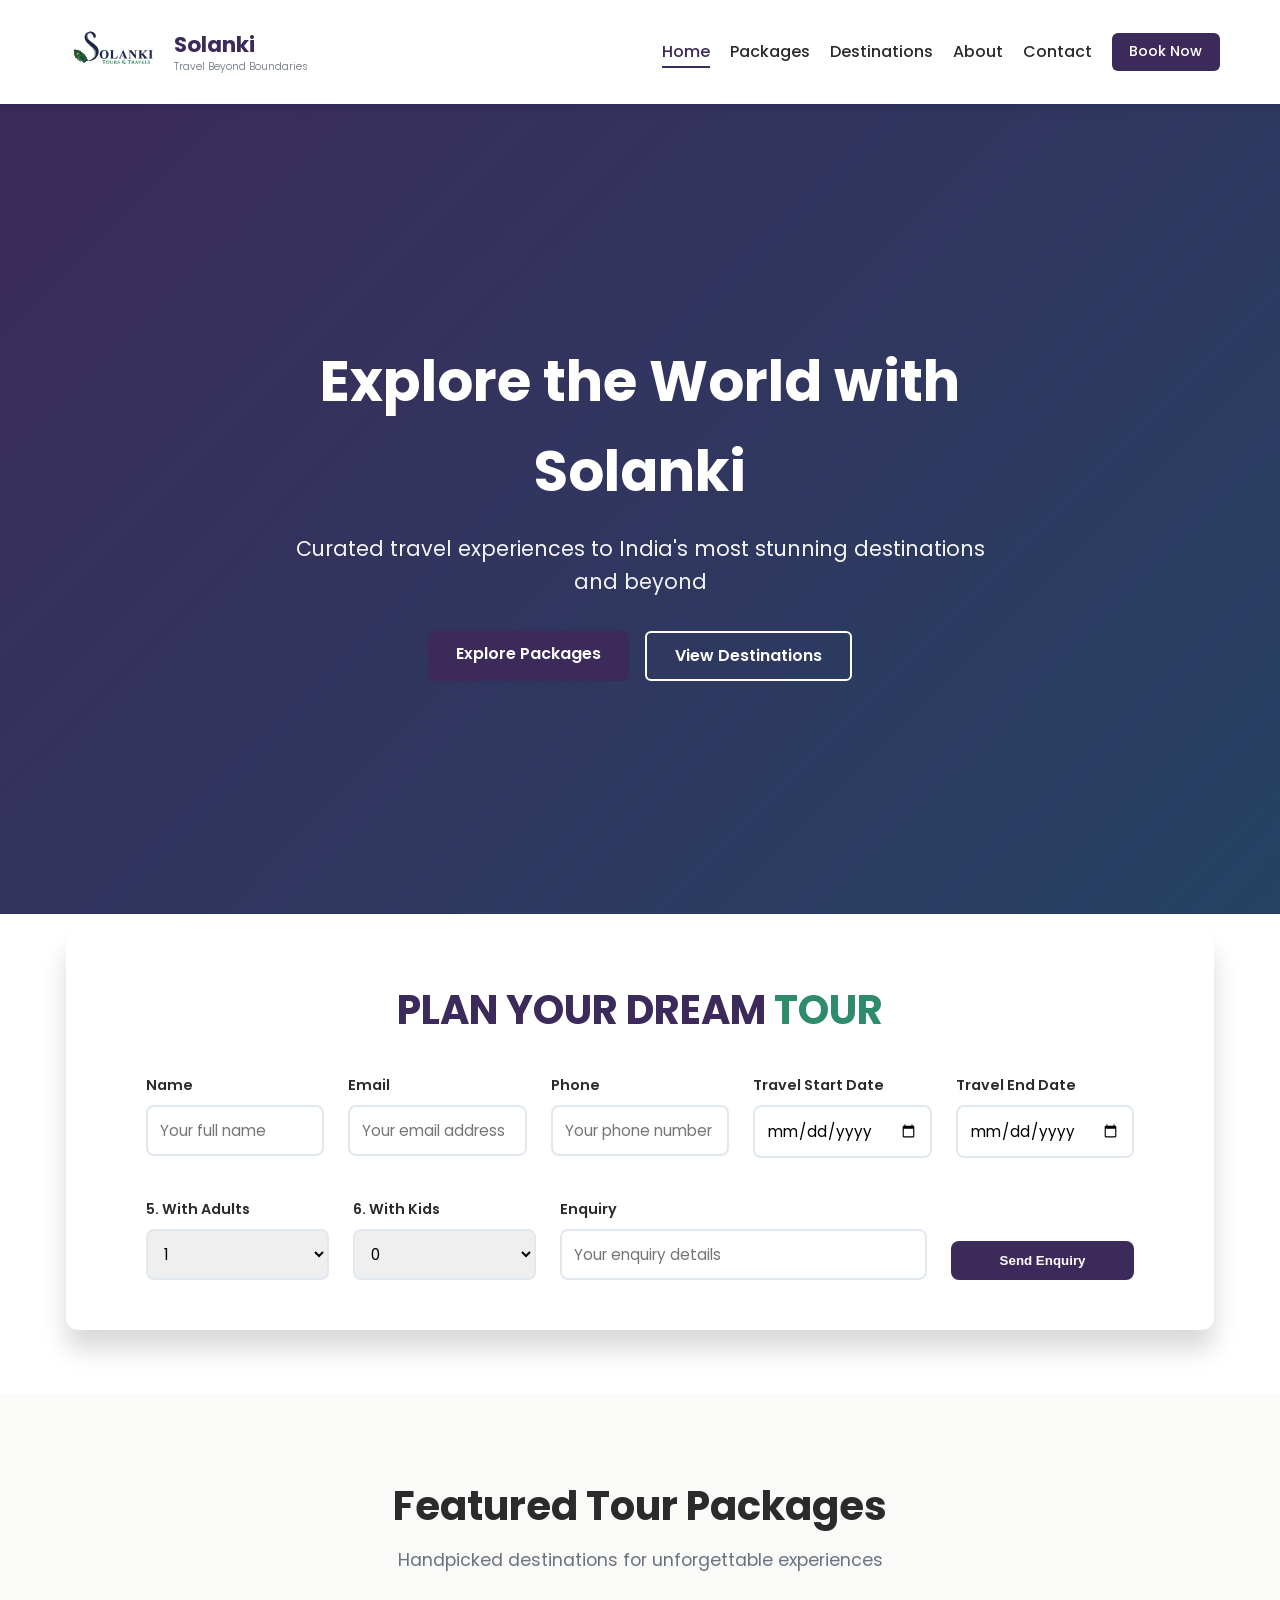
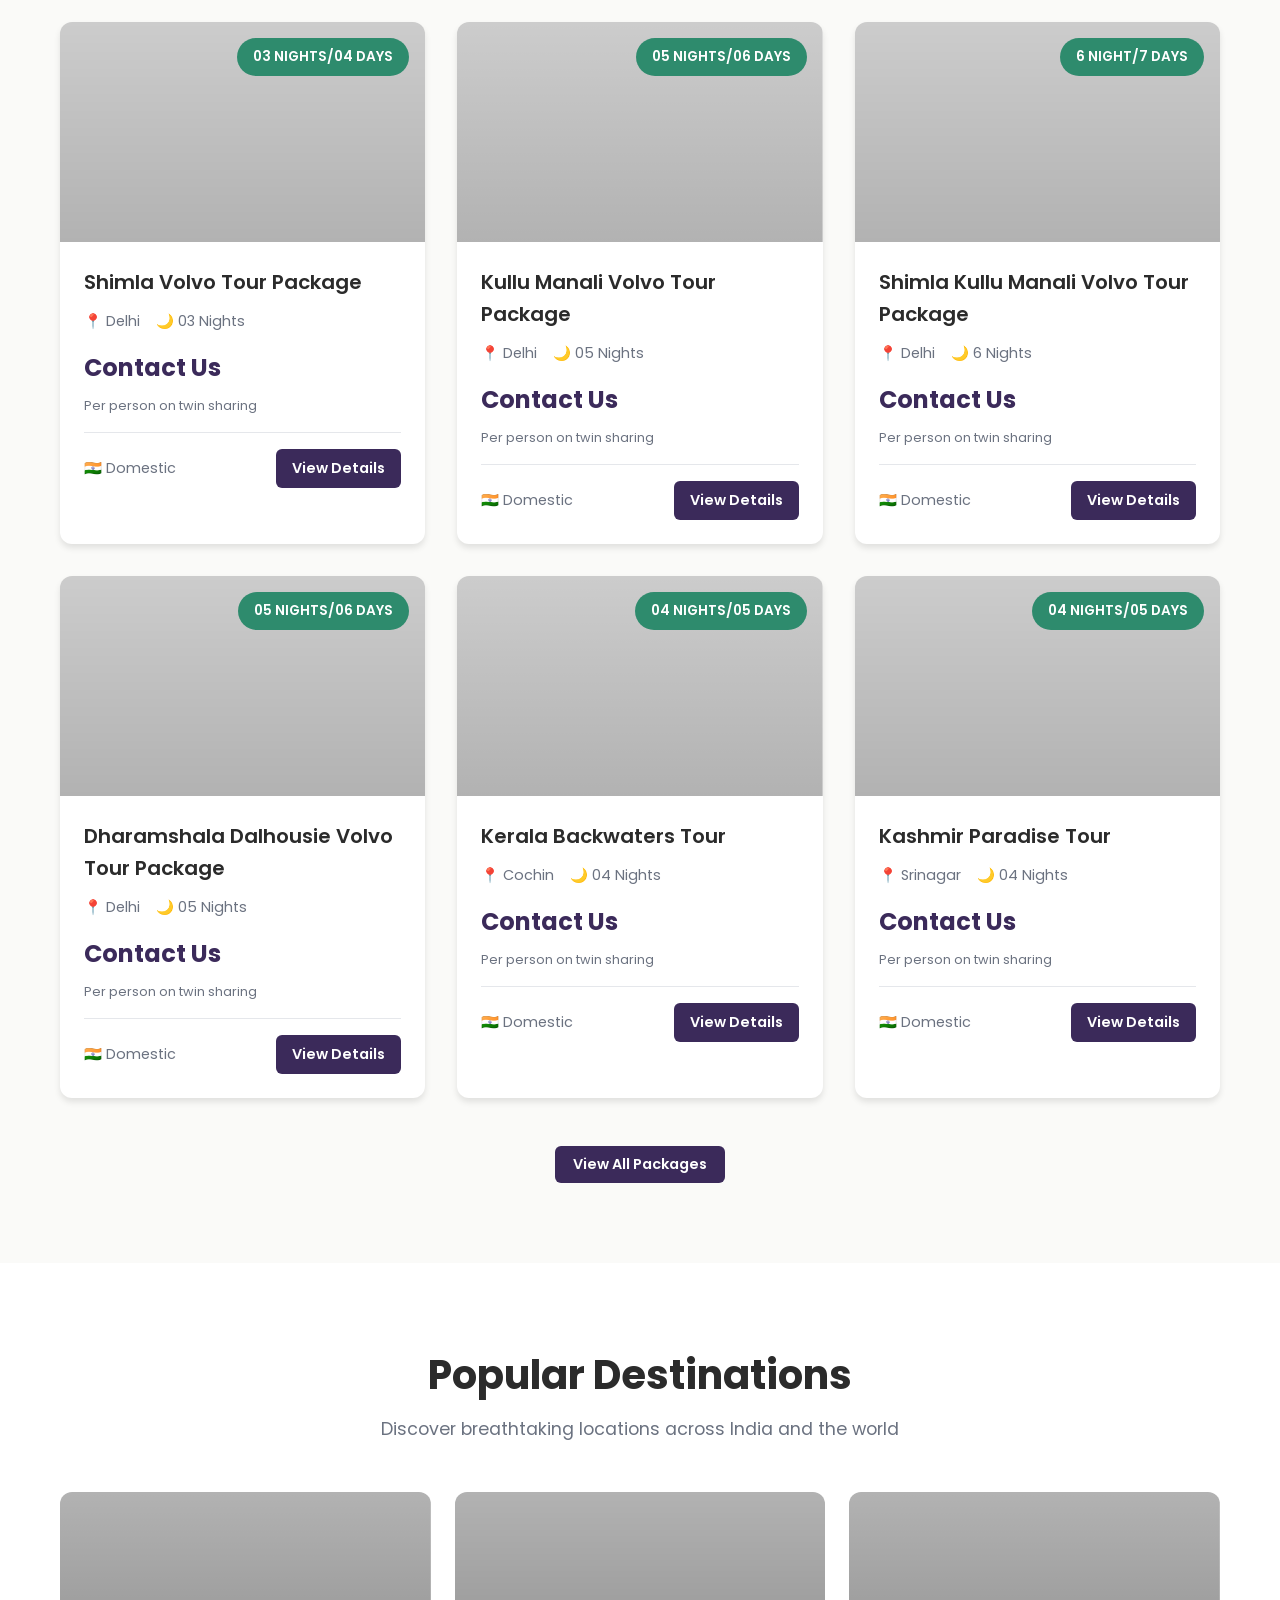
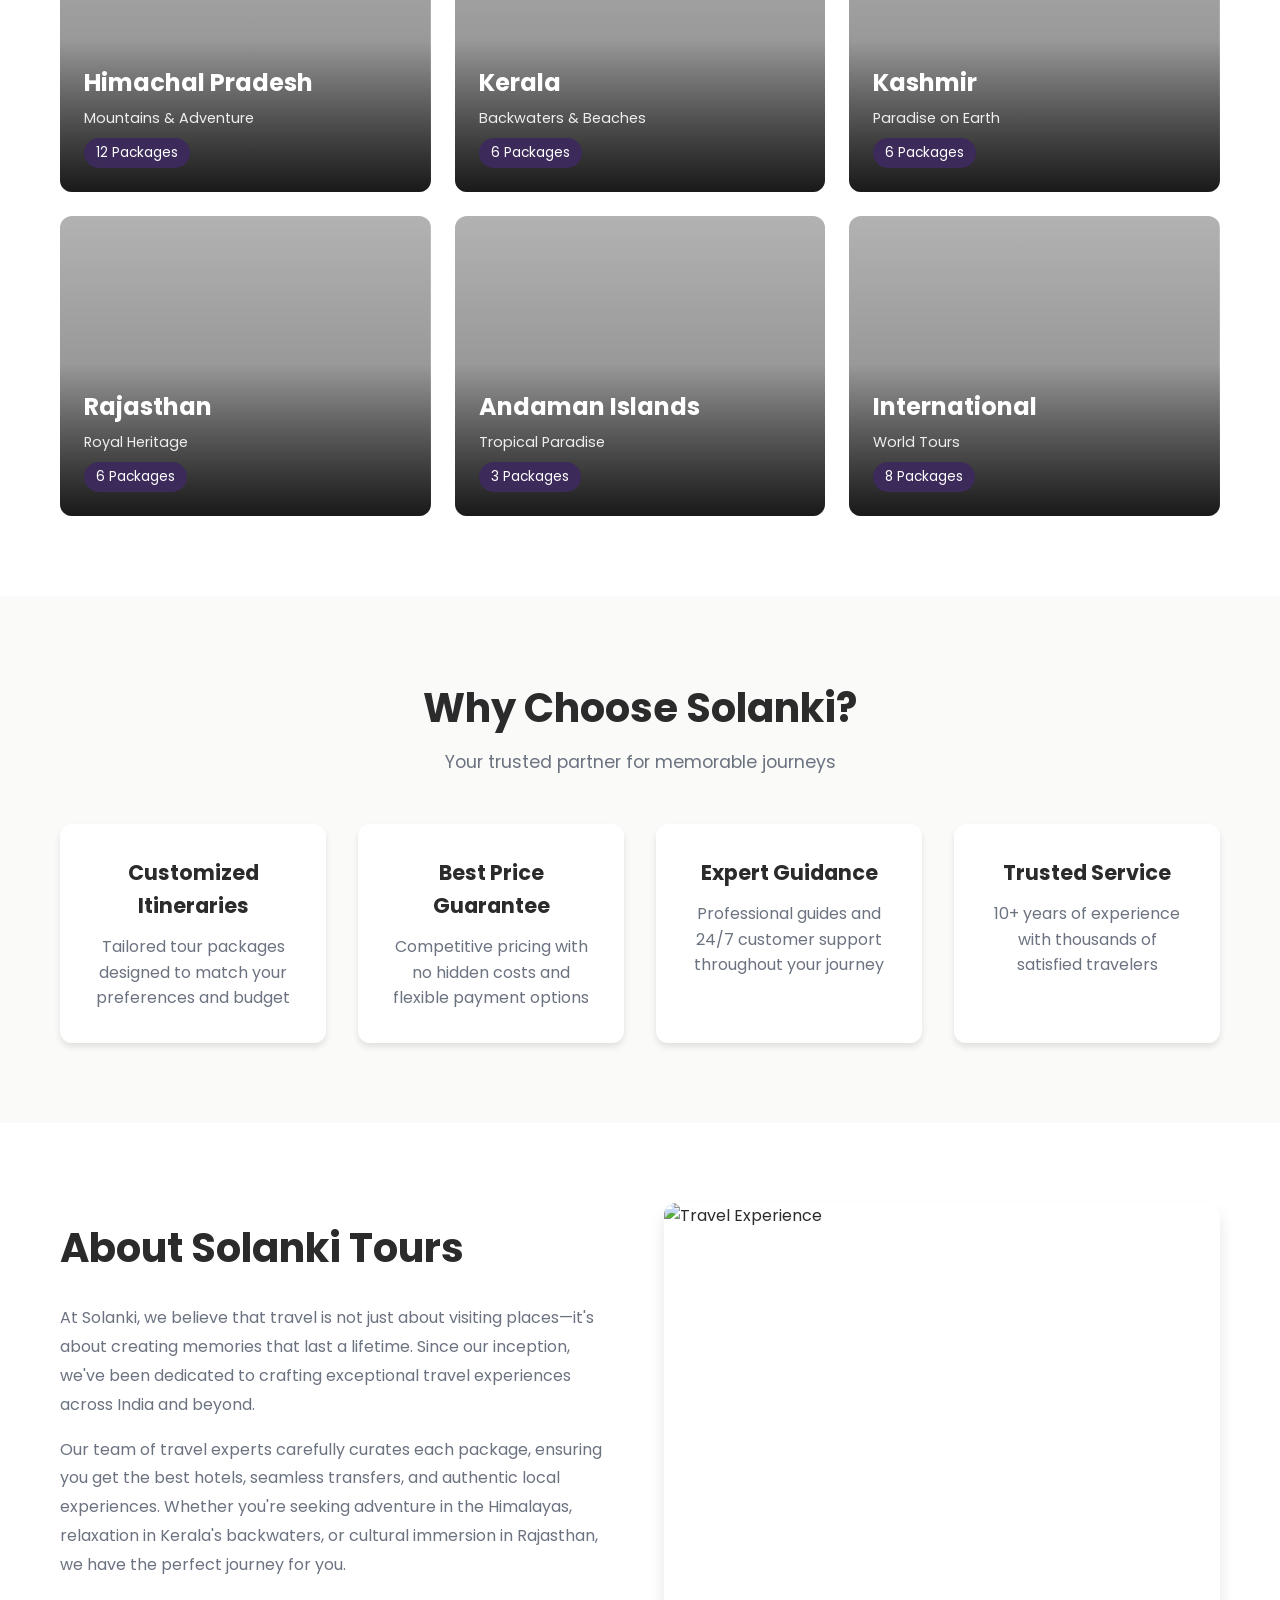
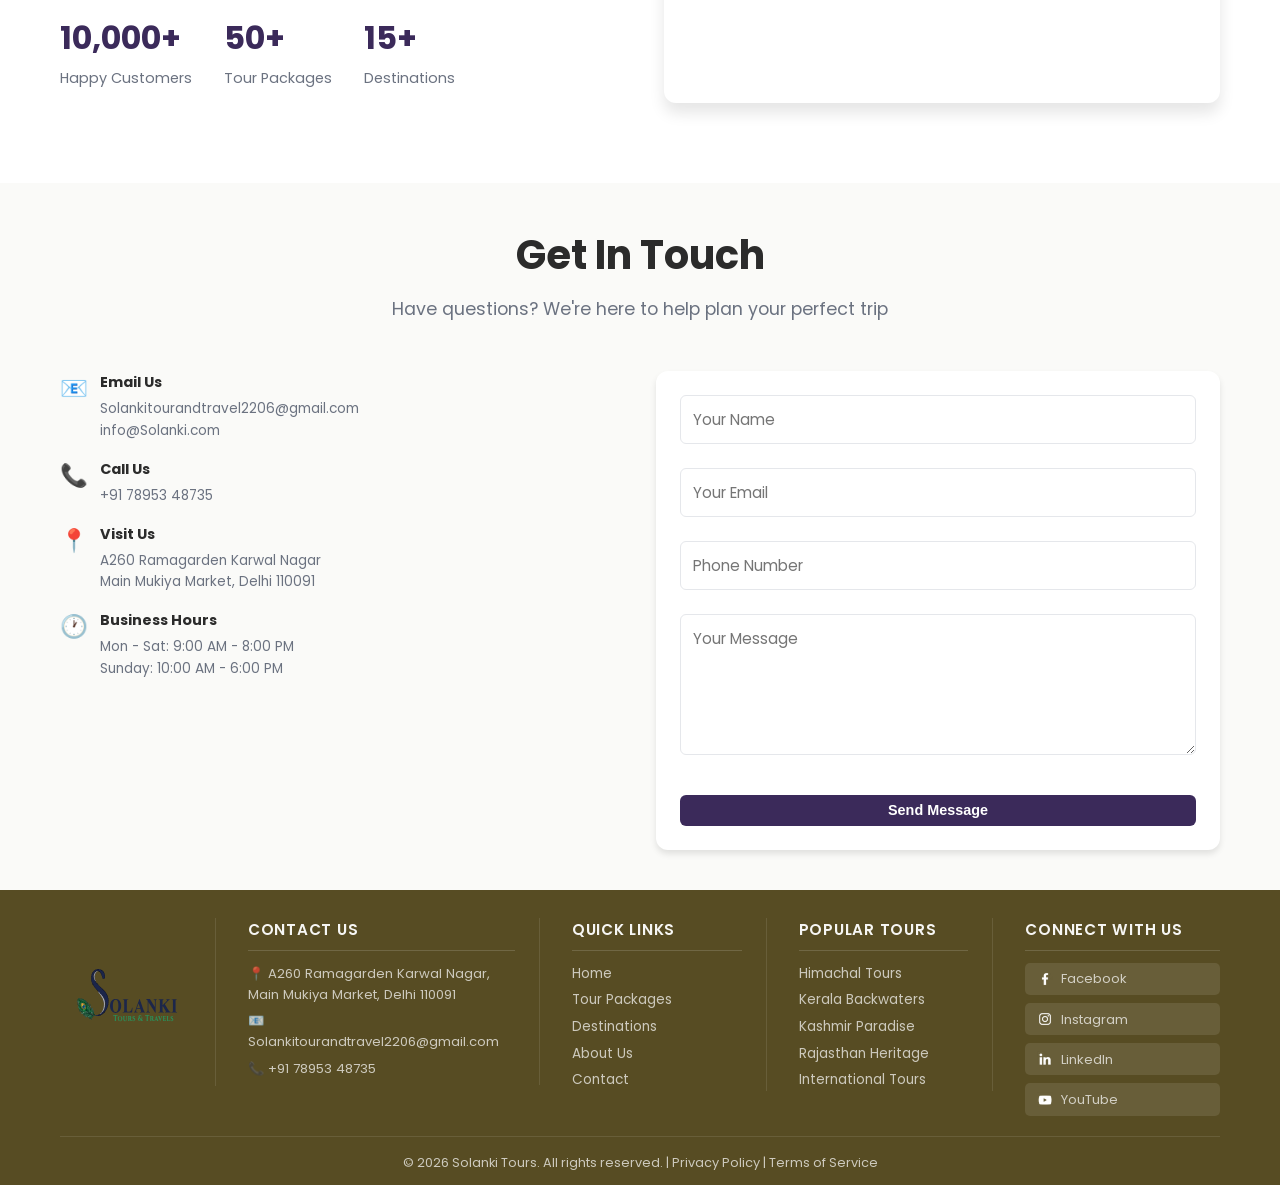
==== index.html @ 390be5ba "Replaced entire project with updated version" ====
<!DOCTYPE html>
<html lang="en">
<head>
    <meta charset="UTF-8">
    <meta name="viewport" content="width=device-width, initial-scale=1.0">
    <title>Solanki Tours - Discover Your Next Adventure</title>
    <link rel="stylesheet" href="css/styles.css">
    <link rel="preconnect" href="https://fonts.googleapis.com">
    <link rel="preconnect" href="https://fonts.gstatic.com" crossorigin>
    <link href="https://fonts.googleapis.com/css2?family=Poppins:wght@300;400;500;600;700&display=swap" rel="stylesheet">
</head>
<body>
    <!-- Navigation -->
    <nav class="navbar">
        <div class="container">
            <div class="nav-wrapper">
                <a href="index.html" class="logo">
                    <img src="assets/Solanki-logo.svg" alt="Solanki Logo">
                    <div class="logo-text">
                        <h1>Solanki</h1>
                        <p class="tagline">Travel Beyond Boundaries</p>
                    </div>
                </a>
                <ul class="nav-menu">
                    <li><a href="index.html" class="active">Home</a></li>
                    <li><a href="packages.html">Packages</a></li>
                    <li><a href="#destinations">Destinations</a></li>
                    <li><a href="#about">About</a></li>
                    <li><a href="#contact">Contact</a></li>
                    <li><a href="booking.html" class="btn-primary">Book Now</a></li>
                </ul>
                <div class="hamburger">
                    <span></span>
                    <span></span>
                    <span></span>
                </div>
            </div>
        </div>
    </nav>

    <!-- Hero Section -->
    <section class="hero">
        <div class="hero-overlay"></div>
        <div class="hero-content">
            <h1 class="hero-title">Explore the World with Solanki</h1>
            <p class="hero-subtitle">Curated travel experiences to India's most stunning destinations and beyond</p>
            <div class="hero-cta">
                <a href="packages.html" class="btn-large btn-primary">Explore Packages</a>
                <a href="#destinations" class="btn-large btn-secondary">View Destinations</a>
            </div>
        </div>
        <!-- Hero stats section commented out for now -->
        <!-- <div class="hero-stats">
            <div class="stat-item">
                <h3>50+</h3>
                <p>Tour Packages</p>
            </div>
            <div class="stat-item">
                <h3>15+</h3>
                <p>Destinations</p>
            </div>
            <div class="stat-item">
                <h3>10K+</h3>
                <p>Happy Travelers</p>
            </div>
        </div> -->
    </section>

    <!-- Enquiry Form Section -->
    <section class="enquiry-section">
        <div class="container">
            <div class="enquiry-card">
                <form method="POST" name="indexform" action="https://formsubmit.co/abhinav.singh4852@gmail.com" class="plan-tour" id="enquiryForm">
                    <input type="hidden" name="_subject" value="New Tour Enquiry - Solanki Tours">
                    <input type="hidden" name="_captcha" value="false">
                    <input type="hidden" name="_next" value="">
                    <input type="hidden" name="_template" value="table">
                    <div class="plan-banner">
                        <h4>PLAN YOUR DREAM <span>TOUR</span></h4>
                    </div>
                    <div class="top-fields">
                        <div class="input-field">
                            <label for="enq-name">Name</label>
                            <input type="text" id="enq-name" placeholder="Your full name" name="name" required>
                        </div>
                        <div class="input-field">
                            <label for="enq-email">Email</label>
                            <input type="email" id="enq-email" placeholder="Your email address" name="email" required>
                        </div>
                        <div class="input-field">
                            <label for="enq-phone">Phone</label>
                            <input type="tel" id="enq-phone" placeholder="Your phone number" name="phone" required>
                        </div>
                        <div class="input-field">
                            <label for="enq-start-date">Travel Start Date</label>
                            <input type="date" id="enq-start-date" name="startDate" required>
                        </div>
                        <div class="input-field">
                            <label for="enq-end-date">Travel End Date</label>
                            <input type="date" id="enq-end-date" name="endDate" required>
                        </div>
                    </div>
                    <div class="bottom-fields">
                        <div class="input-field select col-md-3">
                            <label>5. With Adults</label>
                            <select id="adults" name="adults" required>
                                <option value="1">1</option>
                                <option value="2">2</option>
                                <option value="3">3</option>
                                <option value="4">4</option>
                                <option value="5">5</option>
                                <option value="6">6</option>
                                <option value="7">7</option>
                            </select>
                        </div>
                        <div class="input-field select col-md-3">
                            <label>6. With Kids</label>
                            <select id="kids" name="kids">
                                <option value="0">0</option>
                                <option value="1">1</option>
                                <option value="2">2</option>
                                <option value="3">3</option>
                                <option value="4">4</option>
                                <option value="5">5</option>
                                <option value="6">6</option>
                                <option value="7">7</option>
                            </select>
                        </div>
                        <div class="input-field col-md-3">
                            <label for="enq-comments">Enquiry</label>
                            <input type="text" id="enq-comments" placeholder="Your enquiry details" name="comments" required>
                        </div>
                        <div class="submit-btn col-md-2">
                            <input type="submit" value="Send Enquiry">
                        </div>
                    </div>
                </form>
            </div>
        </div>
    </section>

    <!-- Featured Packages -->
    <section class="featured-packages">
        <div class="container">
            <div class="section-header">
                <h2>Featured Tour Packages</h2>
                <p>Handpicked destinations for unforgettable experiences</p>
            </div>
            <div class="packages-grid" id="featured-packages">
                <!-- Packages will be loaded dynamically -->
            </div>
            <div class="text-center" style="margin-top: 3rem;">
                <a href="packages.html" class="btn-primary">View All Packages</a>
            </div>
        </div>
    </section>

    <!-- Destinations -->
    <section class="destinations" id="destinations">
        <div class="container">
            <div class="section-header">
                <h2>Popular Destinations</h2>
                <p>Discover breathtaking locations across India and the world</p>
            </div>
            <div class="destinations-grid">
                <div class="destination-card" data-dest="himachal">
                    <div class="dest-image" style="background-image: linear-gradient(rgba(0,0,0,0.3), rgba(0,0,0,0.5)), url('https://images.unsplash.com/photo-1626621341517-bbf3d9990a23?w=600');">
                        <div class="dest-overlay">
                            <h3>Himachal Pradesh</h3>
                            <p>Mountains & Adventure</p>
                            <span class="package-count">12 Packages</span>
                        </div>
                    </div>
                </div>
                <div class="destination-card" data-dest="kerala">
                    <div class="dest-image" style="background-image: linear-gradient(rgba(0,0,0,0.3), rgba(0,0,0,0.5)), url('https://images.unsplash.com/photo-1602216056096-3b40cc0c9944?w=600');">
                        <div class="dest-overlay">
                            <h3>Kerala</h3>
                            <p>Backwaters & Beaches</p>
                            <span class="package-count">6 Packages</span>
                        </div>
                    </div>
                </div>
                <div class="destination-card" data-dest="kashmir">
                    <div class="dest-image" style="background-image: linear-gradient(rgba(0,0,0,0.3), rgba(0,0,0,0.5)), url('https://images.unsplash.com/photo-1631217784848-6ae72f2d6293?w=600');">
                        <div class="dest-overlay">
                            <h3>Kashmir</h3>
                            <p>Paradise on Earth</p>
                            <span class="package-count">6 Packages</span>
                        </div>
                    </div>
                </div>
                <div class="destination-card" data-dest="rajasthan">
                    <div class="dest-image" style="background-image: linear-gradient(rgba(0,0,0,0.3), rgba(0,0,0,0.5)), url('https://images.unsplash.com/photo-1599661046289-e31897846e41?w=600');">
                        <div class="dest-overlay">
                            <h3>Rajasthan</h3>
                            <p>Royal Heritage</p>
                            <span class="package-count">6 Packages</span>
                        </div>
                    </div>
                </div>
                <div class="destination-card" data-dest="andaman">
                    <div class="dest-image" style="background-image: linear-gradient(rgba(0,0,0,0.3), rgba(0,0,0,0.5)), url('https://images.unsplash.com/photo-1559827260-dc66d52bef19?w=600');">
                        <div class="dest-overlay">
                            <h3>Andaman Islands</h3>
                            <p>Tropical Paradise</p>
                            <span class="package-count">3 Packages</span>
                        </div>
                    </div>
                </div>
                <div class="destination-card" data-dest="international">
                    <div class="dest-image" style="background-image: linear-gradient(rgba(0,0,0,0.3), rgba(0,0,0,0.5)), url('https://images.unsplash.com/photo-1488646953014-85cb44e25828?w=600');">
                        <div class="dest-overlay">
                            <h3>International</h3>
                            <p>World Tours</p>
                            <span class="package-count">8 Packages</span>
                        </div>
                    </div>
                </div>
            </div>
        </div>
    </section>

    <!-- Why Choose Us -->
    <section class="why-choose">
        <div class="container">
            <div class="section-header">
                <h2>Why Choose Solanki?</h2>
                <p>Your trusted partner for memorable journeys</p>
            </div>
            <div class="features-grid">
                <div class="feature-card">
                    <h3>Customized Itineraries</h3>
                    <p>Tailored tour packages designed to match your preferences and budget</p>
                </div>
                <div class="feature-card">
                    <h3>Best Price Guarantee</h3>
                    <p>Competitive pricing with no hidden costs and flexible payment options</p>
                </div>
                <div class="feature-card">
                    <h3>Expert Guidance</h3>
                    <p>Professional guides and 24/7 customer support throughout your journey</p>
                </div>
                <div class="feature-card">
                    <h3>Trusted Service</h3>
                    <p>10+ years of experience with thousands of satisfied travelers</p>
                </div>
            </div>
        </div>
    </section>

    <!-- About Section -->
    <section class="about-section" id="about">
        <div class="container">
            <div class="about-content">
                <div class="about-text">
                    <h2>About Solanki Tours</h2>
                    <p>At Solanki, we believe that travel is not just about visiting places—it's about creating memories that last a lifetime. Since our inception, we've been dedicated to crafting exceptional travel experiences across India and beyond.</p>
                    <p>Our team of travel experts carefully curates each package, ensuring you get the best hotels, seamless transfers, and authentic local experiences. Whether you're seeking adventure in the Himalayas, relaxation in Kerala's backwaters, or cultural immersion in Rajasthan, we have the perfect journey for you.</p>
                    <div class="about-features">
                        <div class="about-feature">
                            <strong>10,000+</strong>
                            <span>Happy Customers</span>
                        </div>
                        <div class="about-feature">
                            <strong>50+</strong>
                            <span>Tour Packages</span>
                        </div>
                        <div class="about-feature">
                            <strong>15+</strong>
                            <span>Destinations</span>
                        </div>
                    </div>
                </div>
                <div class="about-image">
                    <img src="https://images.unsplash.com/photo-1469854523086-cc02fe5d8800?w=600" alt="Travel Experience">
                </div>
            </div>
        </div>
    </section>

    <!-- Contact Section -->
    <section class="contact-section" id="contact">
        <div class="container">
            <div class="section-header">
                <h2>Get In Touch</h2>
                <p>Have questions? We're here to help plan your perfect trip</p>
            </div>
            <div class="contact-grid">
                <div class="contact-info">
                    <div class="contact-item">
                        <div class="contact-icon">📧</div>
                        <div>
                            <h4>Email Us</h4>
                            <p>Solankitourandtravel2206@gmail.com</p>
                            <p>info@Solanki.com</p>
                        </div>
                    </div>
                    <div class="contact-item">
                        <div class="contact-icon">📞</div>
                        <div>
                            <h4>Call Us</h4>
                            <p>+91 78953 48735</p>
                        
                        </div>
                    </div>
                    <div class="contact-item">
                        <div class="contact-icon">📍</div>
                        <div>
                            <h4>Visit Us</h4>
                            <p>A260 Ramagarden Karwal Nagar</p>
                            <p>Main Mukiya Market, Delhi 110091</p>
                        </div>
                    </div>
                    <div class="contact-item">
                        <div class="contact-icon">🕐</div>
                        <div>
                            <h4>Business Hours</h4>
                            <p>Mon - Sat: 9:00 AM - 8:00 PM</p>
                            <p>Sunday: 10:00 AM - 6:00 PM</p>
                        </div>
                    </div>
                </div>
                <div class="contact-form">
                    <form id="contactForm" action="https://formsubmit.co/abhinav.singh4852@gmail.com" method="POST">
                        <input type="hidden" name="_subject" value="New Contact Message - Solanki Tours">
                        <input type="hidden" name="_captcha" value="false">
                        <input type="hidden" name="_template" value="table">
                        <div class="form-group">
                            <input type="text" name="name" placeholder="Your Name" required>
                        </div>
                        <div class="form-group">
                            <input type="email" name="email" placeholder="Your Email" required>
                        </div>
                        <div class="form-group">
                            <input type="tel" name="phone" placeholder="Phone Number" required>
                        </div>
                        <div class="form-group">
                            <textarea name="message" placeholder="Your Message" rows="5" required></textarea>
                        </div>
                        <button type="submit" class="btn-primary">Send Message</button>
                    </form>
                </div>
            </div>
        </div>
    </section>

    <!-- Footer -->
    <footer class="footer">
        <div class="container">
            <div class="footer-grid">
                <!-- Col 1: Logo -->
                <div class="footer-col footer-col-logo">
                    <img src="assets/Solanki-logo.svg" alt="Solanki Tours" class="footer-logo">
                </div>
                <!-- Col 2: Contact Info -->
                <div class="footer-col">
                    <h4>Contact Us</h4>
                    <div class="footer-contact-item">📍 A260 Ramagarden Karwal Nagar, Main Mukiya Market, Delhi 110091</div>
                    <div class="footer-contact-item">📧 Solankitourandtravel2206@gmail.com</div>
                    <div class="footer-contact-item">📞 +91 78953 48735</div>
                </div>
                <!-- Col 3: Quick Links -->
                <div class="footer-col">
                    <h4>Quick Links</h4>
                    <ul>
                        <li><a href="index.html">Home</a></li>
                        <li><a href="packages.html">Tour Packages</a></li>
                        <li><a href="#destinations">Destinations</a></li>
                        <li><a href="#about">About Us</a></li>
                        <li><a href="#contact">Contact</a></li>
                    </ul>
                </div>
                <!-- Col 4: Popular Tours -->
                <div class="footer-col">
                    <h4>Popular Tours</h4>
                    <ul>
                        <li><a href="packages.html?dest=himachal">Himachal Tours</a></li>
                        <li><a href="packages.html?dest=kerala">Kerala Backwaters</a></li>
                        <li><a href="packages.html?dest=kashmir">Kashmir Paradise</a></li>
                        <li><a href="packages.html?dest=rajasthan">Rajasthan Heritage</a></li>
                        <li><a href="packages.html?dest=international">International Tours</a></li>
                    </ul>
                </div>
                <!-- Col 5: Social -->
                <div class="footer-col">
                    <h4>Connect With Us</h4>
                    <div class="social-links">
                        <a href="#" class="social-icon"><img src="assets/social/facebook.png" alt="Facebook"> Facebook</a>
                        <a href="#" class="social-icon"><img src="assets/social/instagram.png" alt="Instagram"> Instagram</a>
                        <a href="#" class="social-icon"><img src="assets/social/linkedin.png" alt="LinkedIn"> LinkedIn</a>
                        <a href="#" class="social-icon"><img src="assets/social/youtube.png" alt="YouTube"> YouTube</a>
                    </div>
                </div>
            </div>
            <div class="footer-bottom">
                <p>&copy; 2026 Solanki Tours. All rights reserved. | <a href="#">Privacy Policy</a> | <a href="#">Terms of Service</a></p>
            </div>
        </div>
    </footer>

    <script src="js/data.js"></script>
    <script src="js/script.js"></script>
</body>
</html>
---- css/styles.css ----
/* ===================================
   Global Styles & Reset
   =================================== */
* {
    margin: 0;
    padding: 0;
    box-sizing: border-box;
}

:root {
    --primary-color: #3B2A5A;
    --primary-dark: #2A1D42;
    --secondary-color: #2E8B6D;
    --accent-color: #1F6F8B;
    --text-dark: #2B2B2B;
    --text-light: #6b7280;
    --bg-light: #FAFAF8;
    --bg-white: #ffffff;
    --border-color: #e5e7eb;
    --shadow-sm: 0 1px 2px rgba(0, 0, 0, 0.05);
    --shadow-md: 0 4px 6px rgba(0, 0, 0, 0.1);
    --shadow-lg: 0 10px 15px rgba(0, 0, 0, 0.1);
    --shadow-xl: 0 20px 25px rgba(0, 0, 0, 0.15);
}

body {
    font-family: 'Poppins', sans-serif;
    line-height: 1.6;
    color: var(--text-dark);
    overflow-x: hidden;
}

.container {
    max-width: 1200px;
    margin: 0 auto;
    padding: 0 20px;
}

img {
    max-width: 100%;
    height: auto;
    display: block;
}

a {
    text-decoration: none;
    color: inherit;
    transition: all 0.3s ease;
}

ul {
    list-style: none;
}

/* ===================================
   Navigation
   =================================== */
.navbar {
    background: var(--bg-white);
    box-shadow: var(--shadow-md);
    position: sticky;
    top: 0;
    z-index: 1000;
    padding: 0;
}

.nav-wrapper {
    display: flex;
    justify-content: space-between;
    align-items: center;
}

.logo {
    display: flex;
    align-items: center;
    gap: 0.625rem;
    text-decoration: none;
    color: inherit;
    transition: opacity 0.3s ease;
}

.logo:hover {
    opacity: 0.8;
}

.logo img {
    height: 6.5rem;
    width: auto;
}

.logo-text h1 {
    font-size: 1.35rem;
    color: var(--primary-color);
    font-weight: 700;
    margin-bottom: -3px;
}

.logo-text .tagline {
    font-size: 0.65rem;
    color: var(--text-light);
    font-weight: 300;
}

.nav-menu {
    display: flex;
    gap: 1.25rem;
    align-items: center;
}

.nav-menu a {
    font-weight: 500;
    color: var(--text-dark);
    position: relative;
}

.nav-menu a:hover,
.nav-menu a.active {
    color: var(--primary-color);
}

.nav-menu a::after {
    content: '';
    position: absolute;
    bottom: -5px;
    left: 0;
    width: 0;
    height: 2px;
    background: var(--primary-color);
    transition: width 0.3s ease;
}

.nav-menu a:hover::after,
.nav-menu a.active::after {
    width: 100%;
}

.hamburger {
    display: none;
    flex-direction: column;
    gap: 4px;
    cursor: pointer;
}

.hamburger span {
    width: 25px;
    height: 3px;
    background: var(--text-dark);
    transition: all 0.3s ease;
}

/* ===================================
   Buttons
   =================================== */
.btn-primary,
.btn-secondary,
.btn-large {
    padding: 0.45rem 1.1rem;
    border-radius: 6px;
    font-weight: 600;
    cursor: pointer;
    border: none;
    transition: all 0.3s ease;
    display: inline-block;
    text-align: center;
    font-size: 0.9rem;
}

.btn-primary {
    background: var(--primary-color);
    color: white !important;
    text-decoration: none;
}

.btn-primary:hover {
    background: var(--primary-dark);
    transform: translateY(-2px);
    box-shadow: var(--shadow-lg);
    color: white !important;
}

.btn-secondary {
    background: transparent;
    color: white;
    border: 2px solid white;
}

.btn-secondary:hover {
    background: white;
    color: var(--primary-color);
}

.btn-large {
    padding: 0.65rem 1.75rem;
    font-size: 1rem;
}

.btn-block {
    width: 100%;
}

/* ===================================
   Hero Section
   =================================== */
.hero {
    position: relative;
    height: 90vh;
    background: linear-gradient(135deg, #3B2A5A 0%, #2A1D42 100%);
    display: flex;
    align-items: center;
    justify-content: center;
    text-align: center;
    color: white;
    overflow: hidden;
}

.hero::before {
    content: '';
    position: absolute;
    top: 0;
    left: 0;
    right: 0;
    bottom: 0;
    background-image: url('https://images.unsplash.com/photo-1464822759023-fed622ff2c3b?w=1920');
    background-size: cover;
    background-position: center;
    opacity: 0.65;
}

.hero-overlay {
    position: absolute;
    top: 0;
    left: 0;
    right: 0;
    bottom: 0;
    background: linear-gradient(135deg, rgba(59, 42, 90, 0.55) 0%, rgba(31, 111, 139, 0.45) 100%);
}

.hero-content {
    position: relative;
    z-index: 2;
    max-width: 800px;
    padding: 2rem;
}

.hero-title {
    font-size: 3.5rem;
    font-weight: 700;
    margin-bottom: 1rem;
    animation: fadeInUp 0.8s ease;
}

.hero-subtitle {
    font-size: 1.3rem;
    margin-bottom: 2rem;
    opacity: 0.95;
    animation: fadeInUp 1s ease;
}

.hero-cta {
    display: flex;
    gap: 1rem;
    justify-content: center;
    flex-wrap: wrap;
    animation: fadeInUp 1.2s ease;
}

.hero-stats {
    position: absolute;
    bottom: 2rem;
    left: 50%;
    transform: translateX(-50%);
    display: flex;
    gap: 3rem;
    z-index: 2;
}

.stat-item {
    text-align: center;
}

.stat-item h3 {
    font-size: 2.5rem;
    font-weight: 700;
    margin-bottom: 0.25rem;
}

.stat-item p {
    font-size: 0.9rem;
    opacity: 0.9;
}

@keyframes fadeInUp {
    from {
        opacity: 0;
        transform: translateY(30px);
    }
    to {
        opacity: 1;
        transform: translateY(0);
    }
}

/* ===================================
   Plan Tour Form Section (Updated)
   =================================== */
.enquiry-section {
    margin-top: -3rem;
    position: relative;
    z-index: 10;
    padding: 4rem 10px;
    width: 100%;
    overflow: visible;
}

.enquiry-card {
    background: white;
    border-radius: 12px;
    padding: 3rem 5rem;
    box-shadow: var(--shadow-xl);
    max-width: 2400px;
    margin: 0 auto;
    width: 99%;
    min-height: 400px;
    position: relative;
}

.plan-tour {
    width: 100%;
}

.plan-banner {
    text-align: center;
    margin-bottom: 2rem;
}

.plan-banner h4 {
    font-size: 2.5rem;
    color: var(--primary-color);
    font-weight: 700;
    margin: 0;
    white-space: nowrap;
}

.plan-banner h4 span {
    color: var(--secondary-color);
}

.top-fields {
    display: grid;
    grid-template-columns: 1fr 1fr 1fr 1fr 1fr;
    gap: 1.5rem;
    margin-bottom: 2.5rem;
    width: 100%;
}

.bottom-fields {
    display: grid;
    grid-template-columns: 1fr 1fr 2fr 1fr;
    gap: 1.5rem;
    align-items: end;
}

.input-field {
    display: flex;
    flex-direction: column;
    min-width: 0;
}

.input-field input,
.input-field select {
    padding: 0.75rem;
    border: 2px solid #e2e8f0;
    border-radius: 8px;
    font-family: inherit;
    font-size: 0.95rem;
    transition: all 0.3s ease;
    width: 100%;
    min-width: 0;
    box-sizing: border-box;
}

.input-field input:focus,
.input-field select:focus {
    outline: none;
    border-color: var(--primary-color);
    box-shadow: 0 0 0 3px rgba(59, 42, 90, 0.1);
}

.input-field label {
    margin-bottom: 0.5rem;
    font-weight: 600;
    color: var(--text-dark);
    font-size: 0.9rem;
}

.submit-btn input[type="submit"] {
    background: var(--primary-color);
    color: white;
    border: none;
    padding: 0.75rem 1.5rem;
    border-radius: 8px;
    font-weight: 600;
    cursor: pointer;
    transition: all 0.3s ease;
    width: 100%;
    height: 100%;
}

.submit-btn input[type="submit"]:hover {
    background: var(--primary-dark);
    transform: translateY(-2px);
    box-shadow: var(--shadow-lg);
}

/* Responsive Design for Plan Tour Form */
@media (max-width: 768px) {
    .top-fields {
        grid-template-columns: 1fr;
    }
    
    .bottom-fields {
        grid-template-columns: 1fr;
    }
    
    .input-field.schedule {
        grid-template-columns: 1fr;
    }
}

.form-group {
    display: flex;
    flex-direction: column;
}

.form-group label {
    margin-bottom: 0.5rem;
    font-weight: 500;
    color: var(--text-dark);
}

.form-group input,
.form-group select,
.form-group textarea {
    padding: 0.75rem;
    border: 1px solid var(--border-color);
    border-radius: 6px;
    font-family: inherit;
    font-size: 0.95rem;
    transition: all 0.3s ease;
}

.form-group input:focus,
.form-group select:focus,
.form-group textarea:focus {
    outline: none;
    border-color: var(--primary-color);
    box-shadow: 0 0 0 3px rgba(59, 42, 90, 0.15);
}

/* ===================================
   Section Headers
   =================================== */
.section-header {
    text-align: center;
    margin-bottom: 3rem;
}

.section-header h2 {
    font-size: 2.5rem;
    color: var(--text-dark);
    margin-bottom: 0.5rem;
}

.section-header p {
    font-size: 1.1rem;
    color: var(--text-light);
}

/* ===================================
   Featured Packages
   =================================== */
.featured-packages {
    padding: 5rem 0;
    background: var(--bg-light);
}

.packages-grid {
    display: grid;
    grid-template-columns: repeat(auto-fill, minmax(320px, 1fr));
    gap: 2rem;
}

.package-card {
    background: white;
    border-radius: 12px;
    overflow: hidden;
    box-shadow: var(--shadow-md);
    transition: all 0.3s ease;
    cursor: pointer;
}

.package-card:hover {
    transform: translateY(-8px);
    box-shadow: var(--shadow-xl);
}

.package-image {
    height: 220px;
    background-size: cover;
    background-position: center;
    position: relative;
}

.package-badge {
    position: absolute;
    top: 1rem;
    right: 1rem;
    background: var(--secondary-color);
    color: white;
    padding: 0.5rem 1rem;
    border-radius: 20px;
    font-size: 0.85rem;
    font-weight: 600;
}

.package-content {
    padding: 1.5rem;
}

.package-title {
    font-size: 1.25rem;
    font-weight: 600;
    margin-bottom: 0.75rem;
    color: var(--text-dark);
}

.package-details {
    display: flex;
    gap: 1rem;
    margin-bottom: 1rem;
    color: var(--text-light);
    font-size: 0.9rem;
}

.package-details span {
    display: flex;
    align-items: center;
    gap: 0.25rem;
}

.package-price {
    font-size: 1.5rem;
    font-weight: 700;
    color: var(--primary-color);
    margin-bottom: 0.5rem;
}

.package-price-note {
    font-size: 0.8rem;
    color: var(--text-light);
}

.package-footer {
    margin-top: 1rem;
    padding-top: 1rem;
    border-top: 1px solid var(--border-color);
    display: flex;
    justify-content: space-between;
    align-items: center;
}

/* ===================================
   Destinations
   =================================== */
.destinations {
    padding: 5rem 0;
}

.destinations-grid {
    display: grid;
    grid-template-columns: repeat(auto-fit, minmax(280px, 1fr));
    gap: 1.5rem;
}

.destination-card {
    border-radius: 12px;
    overflow: hidden;
    cursor: pointer;
    transition: all 0.3s ease;
}

.destination-card:hover {
    transform: scale(1.05);
}

.dest-image {
    height: 300px;
    background-size: cover;
    background-position: center;
    position: relative;
}

.dest-overlay {
    position: absolute;
    bottom: 0;
    left: 0;
    right: 0;
    padding: 1.5rem;
    background: linear-gradient(to top, rgba(0,0,0,0.8), transparent);
    color: white;
}

.dest-overlay h3 {
    font-size: 1.5rem;
    margin-bottom: 0.25rem;
}

.dest-overlay p {
    font-size: 0.9rem;
    opacity: 0.9;
    margin-bottom: 0.5rem;
}

.package-count {
    display: inline-block;
    background: var(--primary-color);
    padding: 0.25rem 0.75rem;
    border-radius: 20px;
    font-size: 0.85rem;
}

/* ===================================
   Why Choose Us
   =================================== */
.why-choose {
    padding: 5rem 0;
    background: var(--bg-light);
}

.features-grid {
    display: grid;
    grid-template-columns: repeat(auto-fit, minmax(250px, 1fr));
    gap: 2rem;
}

.feature-card {
    text-align: center;
    padding: 2rem;
    background: white;
    border-radius: 12px;
    box-shadow: var(--shadow-md);
    transition: all 0.3s ease;
}

.feature-card:hover {
    transform: translateY(-5px);
    box-shadow: var(--shadow-lg);
}

.feature-icon {
    font-size: 3rem;
    margin-bottom: 1rem;
}

.feature-card h3 {
    font-size: 1.3rem;
    margin-bottom: 0.75rem;
    color: var(--text-dark);
}

.feature-card p {
    color: var(--text-light);
    line-height: 1.6;
}

/* ===================================
   About Section
   =================================== */
.about-section {
    padding: 5rem 0;
}

.about-content {
    display: grid;
    grid-template-columns: 1fr 1fr;
    gap: 3rem;
    align-items: center;
}

.about-text h2 {
    font-size: 2.5rem;
    margin-bottom: 1.5rem;
    color: var(--text-dark);
}

.about-text p {
    margin-bottom: 1rem;
    color: var(--text-light);
    line-height: 1.8;
}

.about-features {
    display: flex;
    gap: 2rem;
    margin-top: 2rem;
}

.about-feature {
    display: flex;
    flex-direction: column;
}

.about-feature strong {
    font-size: 2rem;
    color: var(--primary-color);
    margin-bottom: 0.25rem;
}

.about-feature span {
    color: var(--text-light);
    font-size: 0.9rem;
}

.about-image img {
    border-radius: 12px;
    box-shadow: var(--shadow-lg);
    width: 100%;
    height: 500px;
    object-fit: cover;
}

/* ===================================
   Contact Section
   =================================== */
.contact-section {
    padding: 2.5rem 0;
    background: var(--bg-light);
}

.contact-grid {
    display: grid;
    grid-template-columns: 1fr 1fr;
    gap: 2rem;
}

.contact-info {
    display: flex;
    flex-direction: column;
    gap: 1rem;
}

.contact-item {
    display: flex;
    gap: 0.75rem;
    align-items: flex-start;
}

.contact-icon {
    font-size: 1.4rem;
}

.contact-item h4 {
    margin-bottom: 0.25rem;
    color: var(--text-dark);
    font-size: 0.9rem;
}

.contact-item p {
    color: var(--text-light);
    font-size: 0.85rem;
}

.contact-form {
    background: white;
    padding: 1.5rem;
    border-radius: 12px;
    box-shadow: var(--shadow-md);
    margin-top: 0;
}

.contact-form .form-group {
    margin-bottom: 1.5rem;
}

.contact-form .form-group:last-child {
    margin-bottom: 0;
}

.contact-form button {
    margin-top: 1rem;
    width: 100%;
}

/* ===================================
   Footer
   =================================== */
.footer {
    background: #574C23;
    color: white;
    padding: 1.75rem 0 0.75rem;
}

.footer-grid {
    display: grid;
    grid-template-columns: 0.8fr 1.5fr 1fr 1fr 1fr;
    gap: 2rem;
    margin-bottom: 1.25rem;
    align-items: start;
}

.footer-col:first-child {
    display: flex;
    align-items: center;
    justify-content: center;
}

.footer-col-logo {
    display: flex;
    align-items: center;
    justify-content: center;
    padding-right: 0;
    border-right: none;
}

.footer-col:not(:last-child) {
    border-right: 1px solid rgba(255, 255, 255, 0.1);
    padding-right: 1.5rem;
}

.footer-col .footer-logo {
    height: 10.5rem;
    width: auto;
    flex-shrink: 0;
}

.footer-col h3,
.footer-col h4 {
    margin-bottom: 0.75rem;
    font-size: 0.95rem;
    font-weight: 600;
    text-transform: uppercase;
    letter-spacing: 0.05em;
    color: rgba(255, 255, 255, 0.95);
    text-align: left;
    border-bottom: 1px solid rgba(255, 255, 255, 0.15);
    padding-bottom: 0.5rem;
}

.footer-col p {
    color: rgba(255, 255, 255, 0.7);
    line-height: 1.6;
}

.footer-col .footer-contact-item {
    display: flex;
    align-items: center;
    gap: 0.4rem;
    margin-bottom: 0.35rem;
    color: rgba(255, 255, 255, 0.7);
    font-size: 0.82rem;
}

.footer-col .footer-contact-item span {
    font-size: 1.1rem;
}

.footer-col ul {
    display: flex;
    flex-direction: column;
    gap: 0.3rem;
    font-size: 0.85rem;
}

.footer-col a {
    color: rgba(255, 255, 255, 0.7);
    transition: color 0.3s ease;
}

.footer-col a:hover {
    color: white;
}

.social-links {
    display: flex;
    flex-direction: column;
    gap: 0.5rem;
}

.social-icon {
    display: flex;
    align-items: center;
    gap: 0.5rem;
    padding: 0.35rem 0.75rem;
    background: rgba(255, 255, 255, 0.1);
    border-radius: 5px;
    font-size: 0.82rem;
    transition: all 0.3s ease;
}

.social-icon img {
    width: 1rem;
    height: 1rem;
    object-fit: contain;
    flex-shrink: 0;
}

.social-icon:hover {
    background: rgba(255, 255, 255, 0.25);
    color: white;
}

.footer-bottom {
    text-align: center;
    padding-top: 1rem;
    border-top: 1px solid rgba(255, 255, 255, 0.1);
    color: rgba(255, 255, 255, 0.7);
    font-size: 0.8rem;
}

.footer-bottom a {
    color: rgba(255, 255, 255, 0.7);
}

.footer-bottom a:hover {
    color: white;
}

/* ===================================
   Page Header
   =================================== */
.page-header {
    position: relative;
    padding: 5rem 0;
    background: linear-gradient(135deg, #3B2A5A 0%, #2A1D42 100%);
    color: white;
    text-align: center;
}

.page-header::before {
    content: '';
    position: absolute;
    top: 0;
    left: 0;
    right: 0;
    bottom: 0;
    background-image: url('https://images.unsplash.com/photo-1464822759023-fed622ff2c3b?w=1920');
    background-size: cover;
    background-position: center;
    opacity: 0.5;
}

.page-header-overlay {
    position: absolute;
    top: 0;
    left: 0;
    right: 0;
    bottom: 0;
    background: linear-gradient(135deg, rgba(59, 42, 90, 0.65) 0%, rgba(31, 111, 139, 0.55) 100%);
}

.page-header h1 {
    position: relative;
    z-index: 2;
    font-size: 3rem;
    margin-bottom: 0.5rem;
}

.page-header p {
    position: relative;
    z-index: 2;
    font-size: 1.2rem;
    opacity: 0.95;
}

/* ===================================
   Filter Section
   =================================== */
.filter-section {
    padding: 3rem 0;
    background: linear-gradient(135deg, #f8fafc 0%, #e2e8f0 100%);
    border-bottom: 1px solid var(--border-color);
}

.filter-wrapper {
    display: grid;
    grid-template-columns: repeat(auto-fit, minmax(200px, 1fr));
    gap: 1.5rem;
    align-items: end;
    background: white;
    padding: 2rem;
    border-radius: 16px;
    box-shadow: 0 10px 30px rgba(0, 0, 0, 0.1);
    margin-bottom: 2rem;
}

.filter-group {
    display: flex;
    flex-direction: column;
}

.filter-group label {
    display: block;
    margin-bottom: 0.75rem;
    font-weight: 600;
    color: var(--text-dark);
    font-size: 0.95rem;
}

.filter-group select {
    padding: 0.875rem 1rem;
    border: 2px solid #e2e8f0;
    border-radius: 10px;
    font-family: inherit;
    font-size: 0.95rem;
    background: white;
    transition: all 0.3s ease;
    cursor: pointer;
}

.filter-group select:focus {
    outline: none;
    border-color: var(--primary-color);
    box-shadow: 0 0 0 3px rgba(59, 42, 90, 0.1);
}

.filter-group select:hover {
    border-color: var(--primary-color);
}

.filter-wrapper .btn-secondary {
    padding: 0.875rem 1.5rem;
    background: transparent;
    border: 2px solid var(--primary-color);
    color: var(--primary-color);
    border-radius: 10px;
    font-weight: 600;
    cursor: pointer;
    transition: all 0.3s ease;
    height: fit-content;
}

.filter-wrapper .btn-secondary:hover {
    background: var(--primary-color);
    color: white;
    transform: translateY(-2px);
    box-shadow: 0 4px 15px rgba(59, 42, 90, 0.3);
}

.results-count {
    text-align: center;
    color: var(--text-light);
    font-weight: 500;
}

.results-count p {
    background: white;
    display: inline-block;
    padding: 0.75rem 1.5rem;
    border-radius: 25px;
    box-shadow: 0 2px 8px rgba(0, 0, 0, 0.1);
    margin: 0;
}

.no-results {
    text-align: center;
    padding: 3rem;
}

.no-results h3 {
    font-size: 1.8rem;
    margin-bottom: 0.5rem;
}

.no-results p {
    color: var(--text-light);
    margin-bottom: 1.5rem;
}

/* ===================================
   Packages Section
   =================================== */
.packages-section {
    padding: 3rem 0;
    min-height: 400px;
}

/* ===================================
   CTA Section
   =================================== */
.cta-section {
    padding: 4rem 0;
    background: linear-gradient(135deg, var(--primary-color) 0%, var(--primary-dark) 100%);
    text-align: center;
    color: white;
}

.cta-content h2 {
    font-size: 2.5rem;
    margin-bottom: 1rem;
}

.cta-content p {
    font-size: 1.2rem;
    margin-bottom: 2rem;
    opacity: 0.95;
}

/* ===================================
   Package Details Page
   =================================== */
.breadcrumb {
    padding: 1.5rem 0;
    color: var(--text-light);
}

.breadcrumb a {
    color: var(--primary-color);
}

.breadcrumb a:hover {
    text-decoration: underline;
}

.package-detail-wrapper {
    display: grid;
    grid-template-columns: 2fr 1fr;
    gap: 2rem;
    padding: 2rem 0;
}

.package-hero-image {
    height: 400px;
    background-size: cover;
    background-position: center;
    border-radius: 12px;
    margin-bottom: 2rem;
}

.package-header h1 {
    font-size: 2.5rem;
    margin-bottom: 1rem;
    color: var(--text-dark);
}

.package-meta {
    display: flex;
    gap: 2rem;
    flex-wrap: wrap;
    color: var(--text-light);
    padding-bottom: 1.5rem;
    border-bottom: 2px solid var(--border-color);
}

.meta-item {
    display: flex;
    gap: 0.5rem;
}

.package-section {
    margin-top: 2rem;
}

.package-section h2 {
    font-size: 1.8rem;
    margin-bottom: 1rem;
    color: var(--text-dark);
}

.inclusions-list {
    list-style: none;
}

.inclusions-list li {
    padding: 0.75rem 0;
    padding-left: 1.5rem;
    position: relative;
    color: var(--text-light);
}

.inclusions-list li::before {
    content: '✓';
    position: absolute;
    left: 0;
    color: var(--accent-color);
    font-weight: bold;
}

.info-grid {
    display: grid;
    grid-template-columns: repeat(auto-fit, minmax(200px, 1fr));
    gap: 1.5rem;
}

.info-card {
    padding: 1.5rem;
    background: var(--bg-light);
    border-radius: 8px;
}

.info-card h4 {
    color: var(--text-dark);
    margin-bottom: 0.5rem;
}

.info-card p {
    color: var(--text-light);
    font-size: 0.95rem;
}

.terms-list {
    list-style: disc;
    padding-left: 1.5rem;
    color: var(--text-light);
}

.terms-list li {
    padding: 0.5rem 0;
}

.package-sidebar .sticky {
    position: sticky;
    top: 100px;
}

.booking-card {
    background: white;
    border-radius: 12px;
    padding: 2rem;
    box-shadow: var(--shadow-lg);
}

.price-section {
    text-align: center;
    padding-bottom: 1.5rem;
    border-bottom: 2px solid var(--border-color);
}

.price-label {
    color: var(--text-light);
    font-size: 0.9rem;
    margin-bottom: 0.5rem;
}

.price {
    font-size: 2.5rem;
    font-weight: 700;
    color: var(--primary-color);
    margin-bottom: 0.5rem;
}

.price-note {
    font-size: 0.85rem;
    color: var(--text-light);
}

.booking-form-section {
    padding: 1.5rem 0;
}

.booking-form-section h3 {
    margin-bottom: 1rem;
    color: var(--text-dark);
}

.contact-options {
    display: flex;
    flex-direction: column;
    gap: 0.75rem;
    padding: 1.5rem 0;
    border-top: 1px solid var(--border-color);
}

.contact-btn {
    display: flex;
    align-items: center;
    justify-content: center;
    gap: 0.5rem;
    padding: 0.75rem;
    background: var(--bg-light);
    border-radius: 8px;
    font-weight: 500;
    transition: all 0.3s ease;
}

.contact-btn:hover {
    background: var(--primary-color);
    color: white;
}

.help-section {
    padding: 1.5rem 0;
    border-top: 1px solid var(--border-color);
    text-align: center;
}

.help-section h4 {
    margin-bottom: 0.5rem;
    color: var(--text-dark);
}

.help-section p {
    color: var(--text-light);
    font-size: 0.9rem;
}

.help-phone {
    color: var(--primary-color);
    font-weight: 600;
    font-size: 1.1rem;
    margin-top: 0.5rem;
}

.related-packages {
    padding: 3rem 0;
    background: var(--bg-light);
}

/* ===================================
   Booking Page
   =================================== */
.booking-section {
    padding: 4rem 0;
    background: var(--bg-light);
}

.booking-wrapper {
    display: grid;
    grid-template-columns: 2fr 1fr;
    gap: 3rem;
    align-items: start;
}

.booking-form-container {
    background: white;
    border-radius: 12px;
    padding: 3rem;
    box-shadow: var(--shadow-md);
}

.form-header {
    margin-bottom: 2rem;
}

.form-header h2 {
    font-size: 2rem;
    margin-bottom: 0.5rem;
    color: var(--text-dark);
}

.form-header p {
    color: var(--text-light);
}

.form-section {
    margin-bottom: 3rem;
}

.form-section h3 {
    font-size: 1.3rem;
    margin-bottom: 1.5rem;
    color: var(--text-dark);
    padding-bottom: 0.75rem;
    border-bottom: 2px solid var(--border-color);
}

.form-row {
    display: grid;
    grid-template-columns: repeat(auto-fit, minmax(200px, 1fr));
    gap: 1.5rem;
    margin-bottom: 1.5rem;
}

.checkbox-group {
    display: grid;
    grid-template-columns: repeat(auto-fit, minmax(200px, 1fr));
    gap: 0.75rem;
}

.checkbox-label {
    display: flex;
    align-items: center;
    gap: 0.5rem;
    cursor: pointer;
}

.checkbox-label input[type="checkbox"] {
    width: 18px;
    height: 18px;
    cursor: pointer;
}

.form-actions {
    text-align: center;
}

.form-note {
    margin-top: 1rem;
    color: var(--text-light);
    font-size: 0.9rem;
}

.booking-sidebar .info-card {
    background: white;
    border-radius: 12px;
    padding: 2rem;
    box-shadow: var(--shadow-md);
}

.benefits-list {
    list-style: none;
}

.benefits-list li {
    display: flex;
    gap: 1rem;
    align-items: flex-start;
    padding: 1rem 0;
    border-bottom: 1px solid var(--border-color);
}

.benefits-list li:last-child {
    border-bottom: none;
}

.benefit-icon {
    color: var(--accent-color);
    font-size: 1.5rem;
    font-weight: bold;
}

.benefits-list strong {
    display: block;
    color: var(--text-dark);
    margin-bottom: 0.25rem;
}

.benefits-list p {
    color: var(--text-light);
    font-size: 0.9rem;
}

.contact-box {
    margin-top: 2rem;
    padding-top: 2rem;
    border-top: 2px solid var(--border-color);
    text-align: center;
}

.contact-box h4 {
    margin-bottom: 0.5rem;
    color: var(--text-dark);
}

.contact-box p {
    color: var(--text-light);
    margin-bottom: 1rem;
}

.contact-btn-large {
    display: flex;
    align-items: center;
    justify-content: center;
    gap: 0.5rem;
    padding: 0.75rem 1.5rem;
    background: var(--bg-light);
    border-radius: 8px;
    font-weight: 500;
    margin-bottom: 0.75rem;
    transition: all 0.3s ease;
}

.contact-btn-large:hover {
    background: var(--primary-color);
    color: white;
}

.testimonial-box {
    margin-top: 2rem;
    padding-top: 2rem;
    border-top: 2px solid var(--border-color);
}

.testimonial-box h4 {
    margin-bottom: 1rem;
    color: var(--text-dark);
}

.testimonial {
    background: var(--bg-light);
    padding: 1.5rem;
    border-radius: 8px;
}

.rating {
    color: var(--secondary-color);
    font-size: 1.2rem;
    margin-bottom: 0.5rem;
}

.testimonial p {
    font-style: italic;
    color: var(--text-light);
    margin-bottom: 0.75rem;
}

.testimonial strong {
    color: var(--text-dark);
    font-size: 0.9rem;
}

/* ===================================
   Utility Classes
   =================================== */
.text-center {
    text-align: center;
}

.itinerary-list {
    display: flex;
    flex-direction: column;
    gap: 1rem;
}

.itinerary-day {
    padding: 1.5rem;
    background: var(--bg-light);
    border-radius: 8px;
    border-left: 4px solid var(--primary-color);
}

.itinerary-day h4 {
    color: var(--primary-color);
    margin-bottom: 0.5rem;
}

.itinerary-day p {
    color: var(--text-light);
}

/* ===================================
   Responsive Design
   =================================== */
@media (max-width: 768px) {
    .hamburger {
        display: flex;
    }
    
    .nav-menu {
        position: absolute;
        top: 100%;
        left: 0;
        right: 0;
        background: white;
        flex-direction: column;
        padding: 1rem;
        box-shadow: var(--shadow-lg);
        display: none;
    }
    
    .nav-menu.active {
        display: flex;
    }
    
    .hero-title {
        font-size: 2rem;
    }
    
    .hero-subtitle {
        font-size: 1rem;
    }
    
    .hero-stats {
        flex-direction: column;
        gap: 1rem;
    }
    
    .form-row {
        grid-template-columns: 1fr !important;
    }
    
    .enquiry-card {
        padding: 1.5rem;
    }
    
    .search-form {
        grid-template-columns: 1fr;
    }
    
    .packages-grid {
        grid-template-columns: 1fr;
    }
    
    .about-content {
        grid-template-columns: 1fr;
    }
    
    .contact-grid {
        grid-template-columns: 1fr;
    }
    
    .footer-grid {
        grid-template-columns: 1fr;
    }
    
    .footer-col:not(:last-child) {
        border-right: none;
        padding-right: 0;
        border-bottom: 1px solid rgba(255, 255, 255, 0.1);
        padding-bottom: 1.5rem;
    }

    .footer-col:first-child {
        justify-content: flex-start;
    }
    
    .package-detail-wrapper {
        grid-template-columns: 1fr;
    }
    
    .booking-wrapper {
        grid-template-columns: 1fr;
    }
    
    .filter-wrapper {
        grid-template-columns: 1fr;
        gap: 1rem;
        padding: 1.5rem;
    }
    
    .page-header h1 {
        font-size: 2rem;
    }
}

@media (max-width: 480px) {
    .hero {
        height: 70vh;
    }
    
    .hero-title {
        font-size: 1.5rem;
    }
    
    .hero-cta {
        flex-direction: column;
    }
    
    .section-header h2 {
        font-size: 1.8rem;
    }
    
    .about-features {
        flex-direction: column;
    }
}
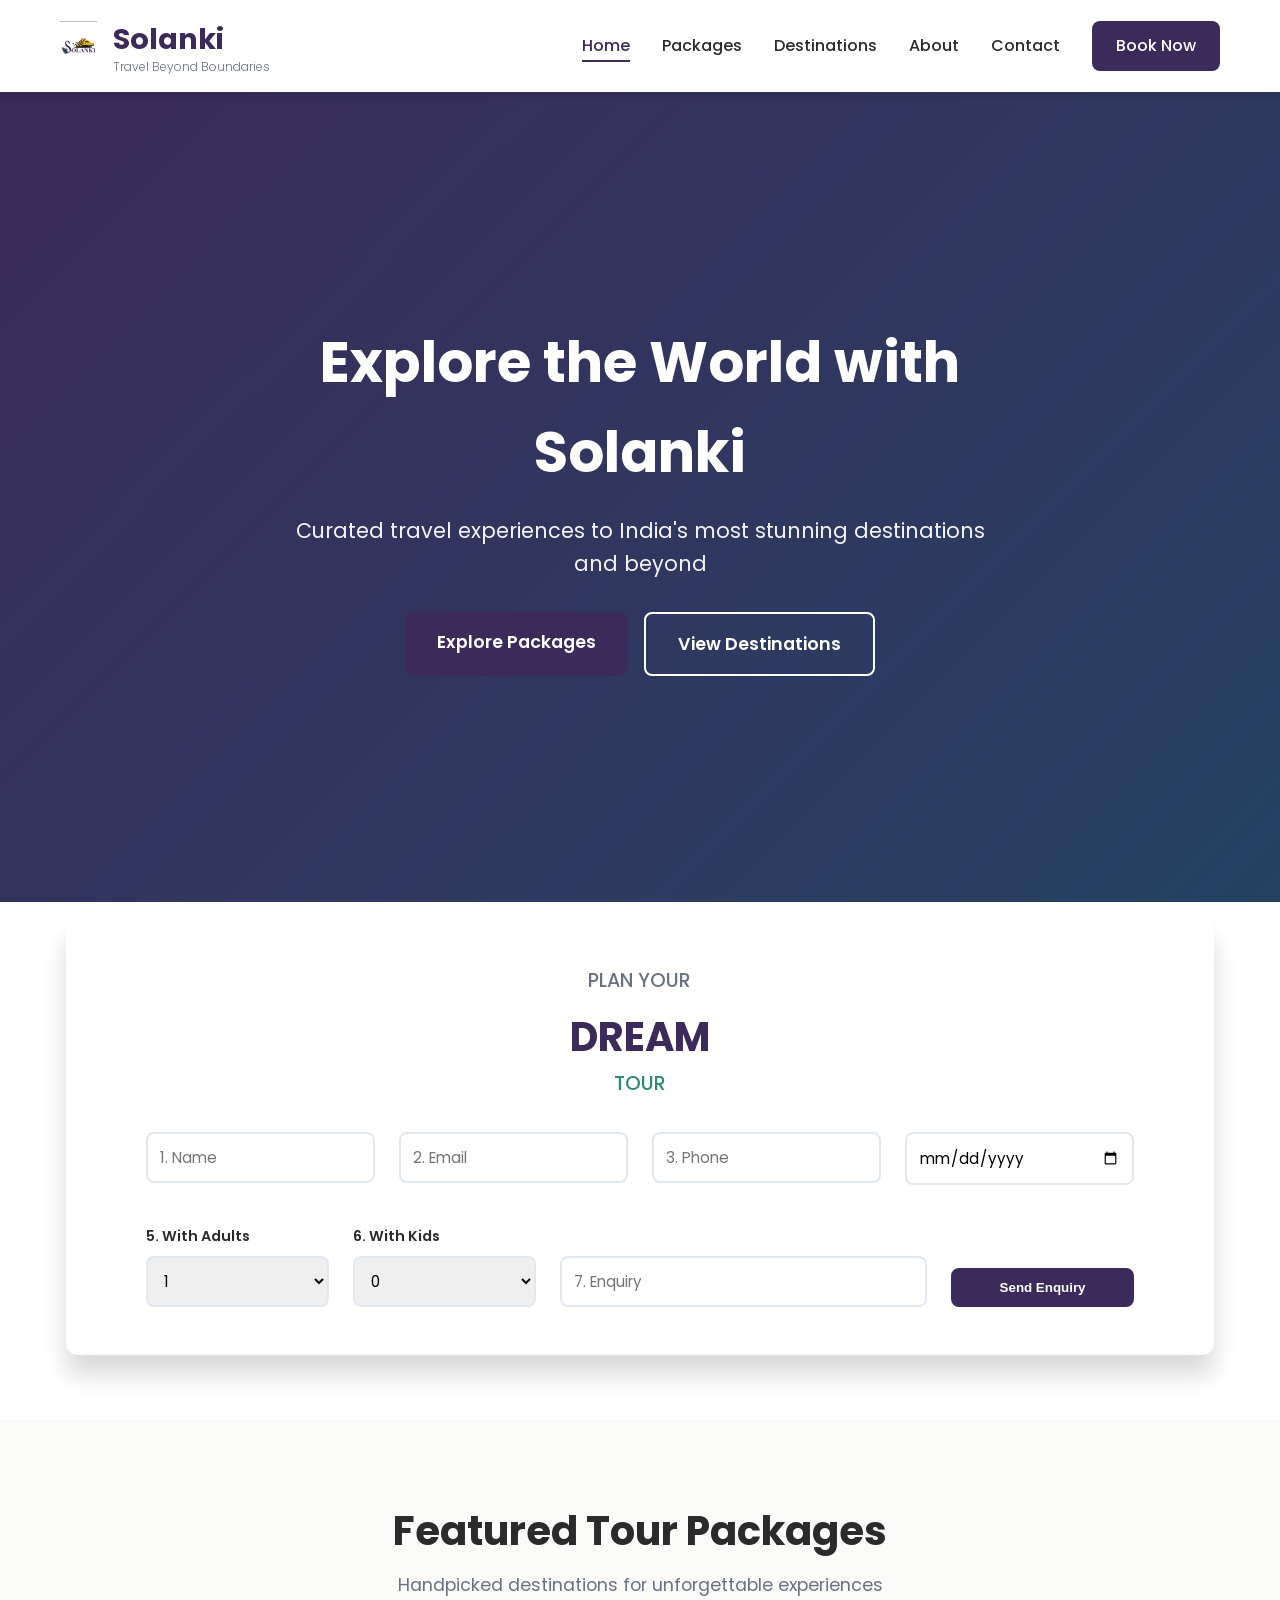
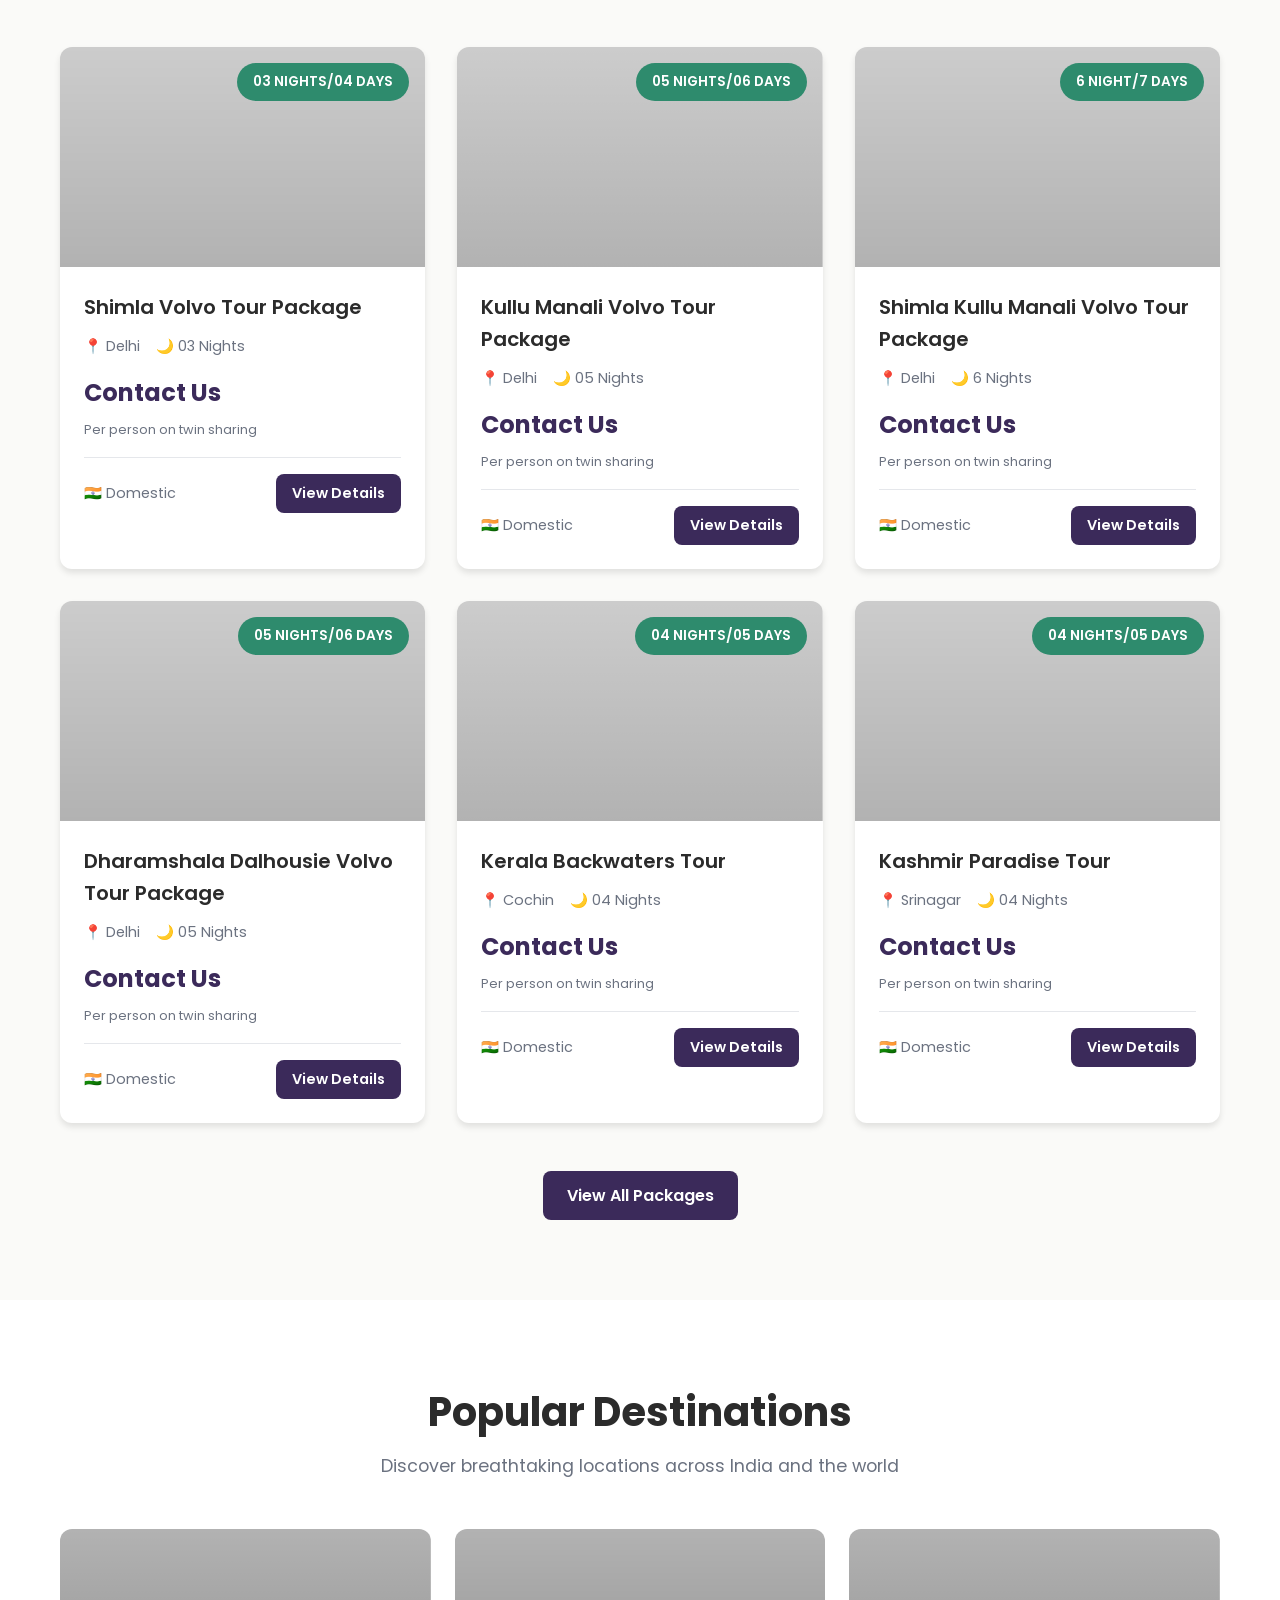
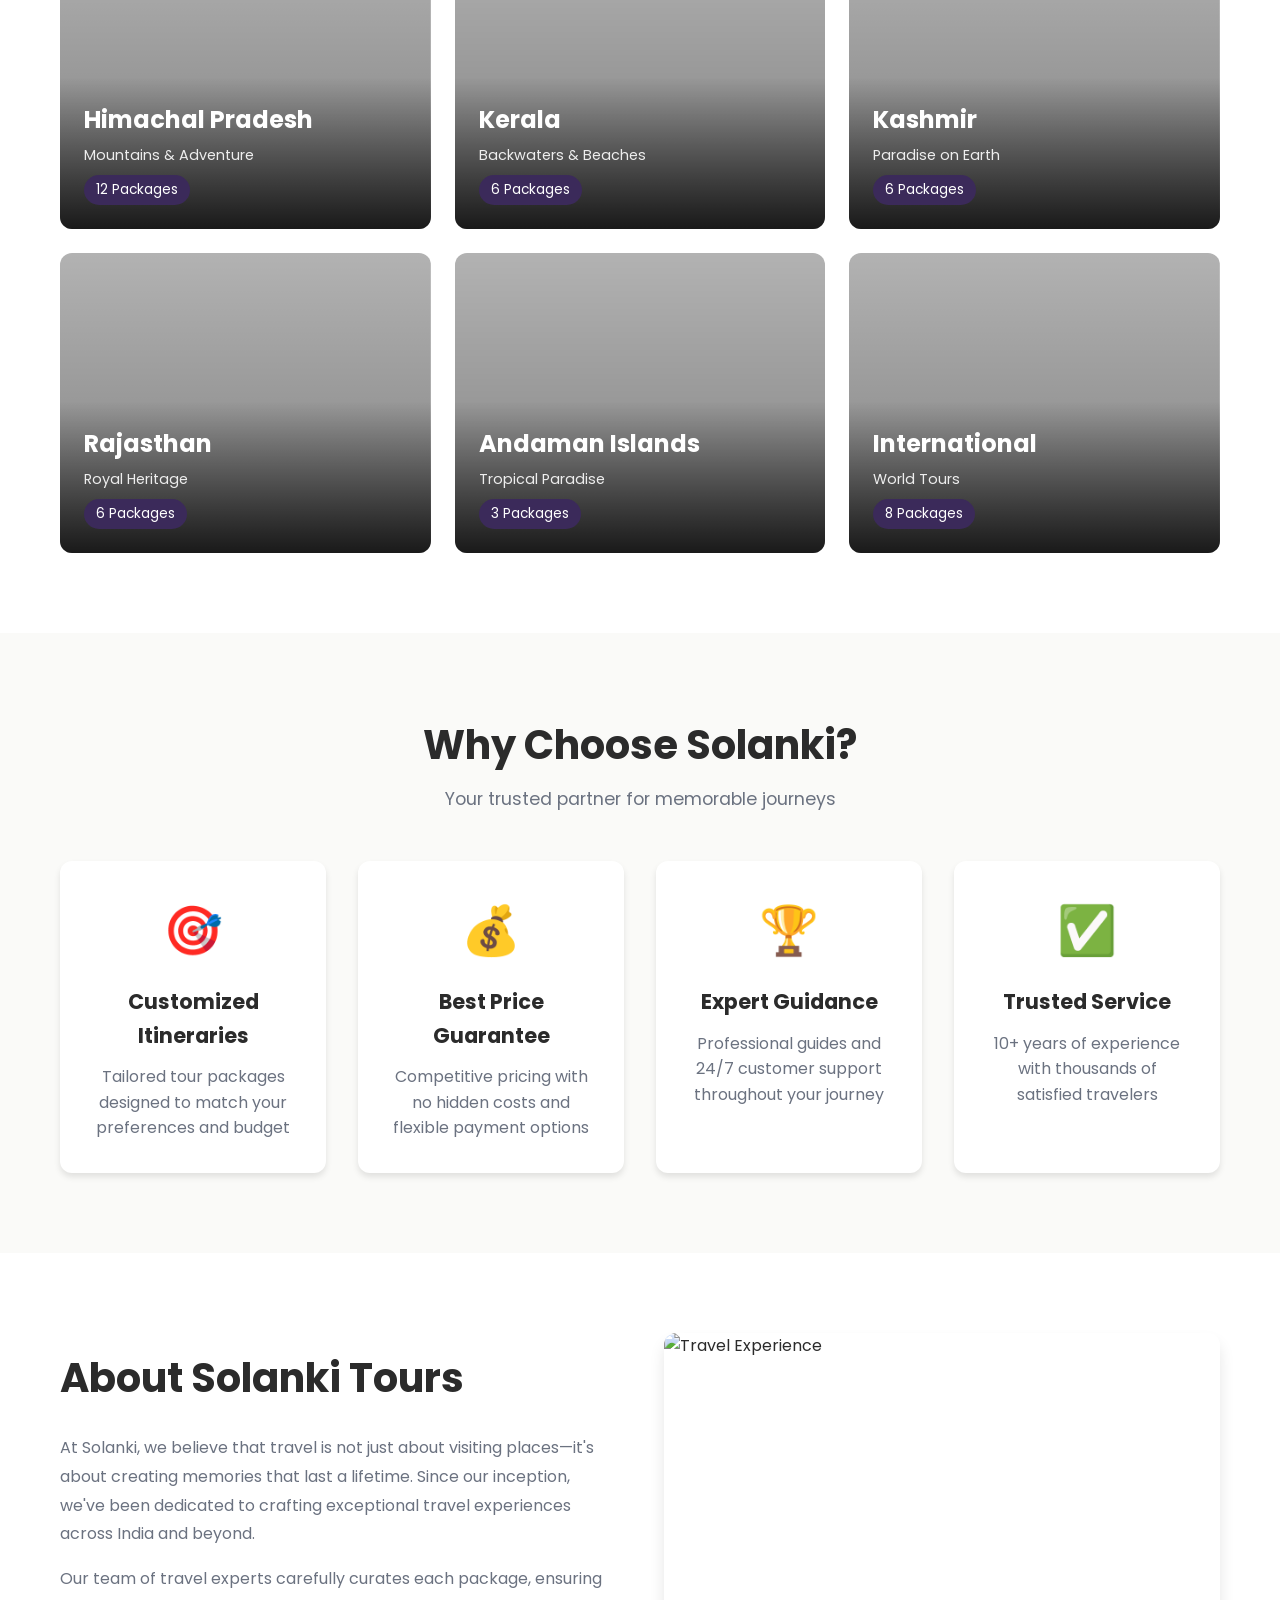
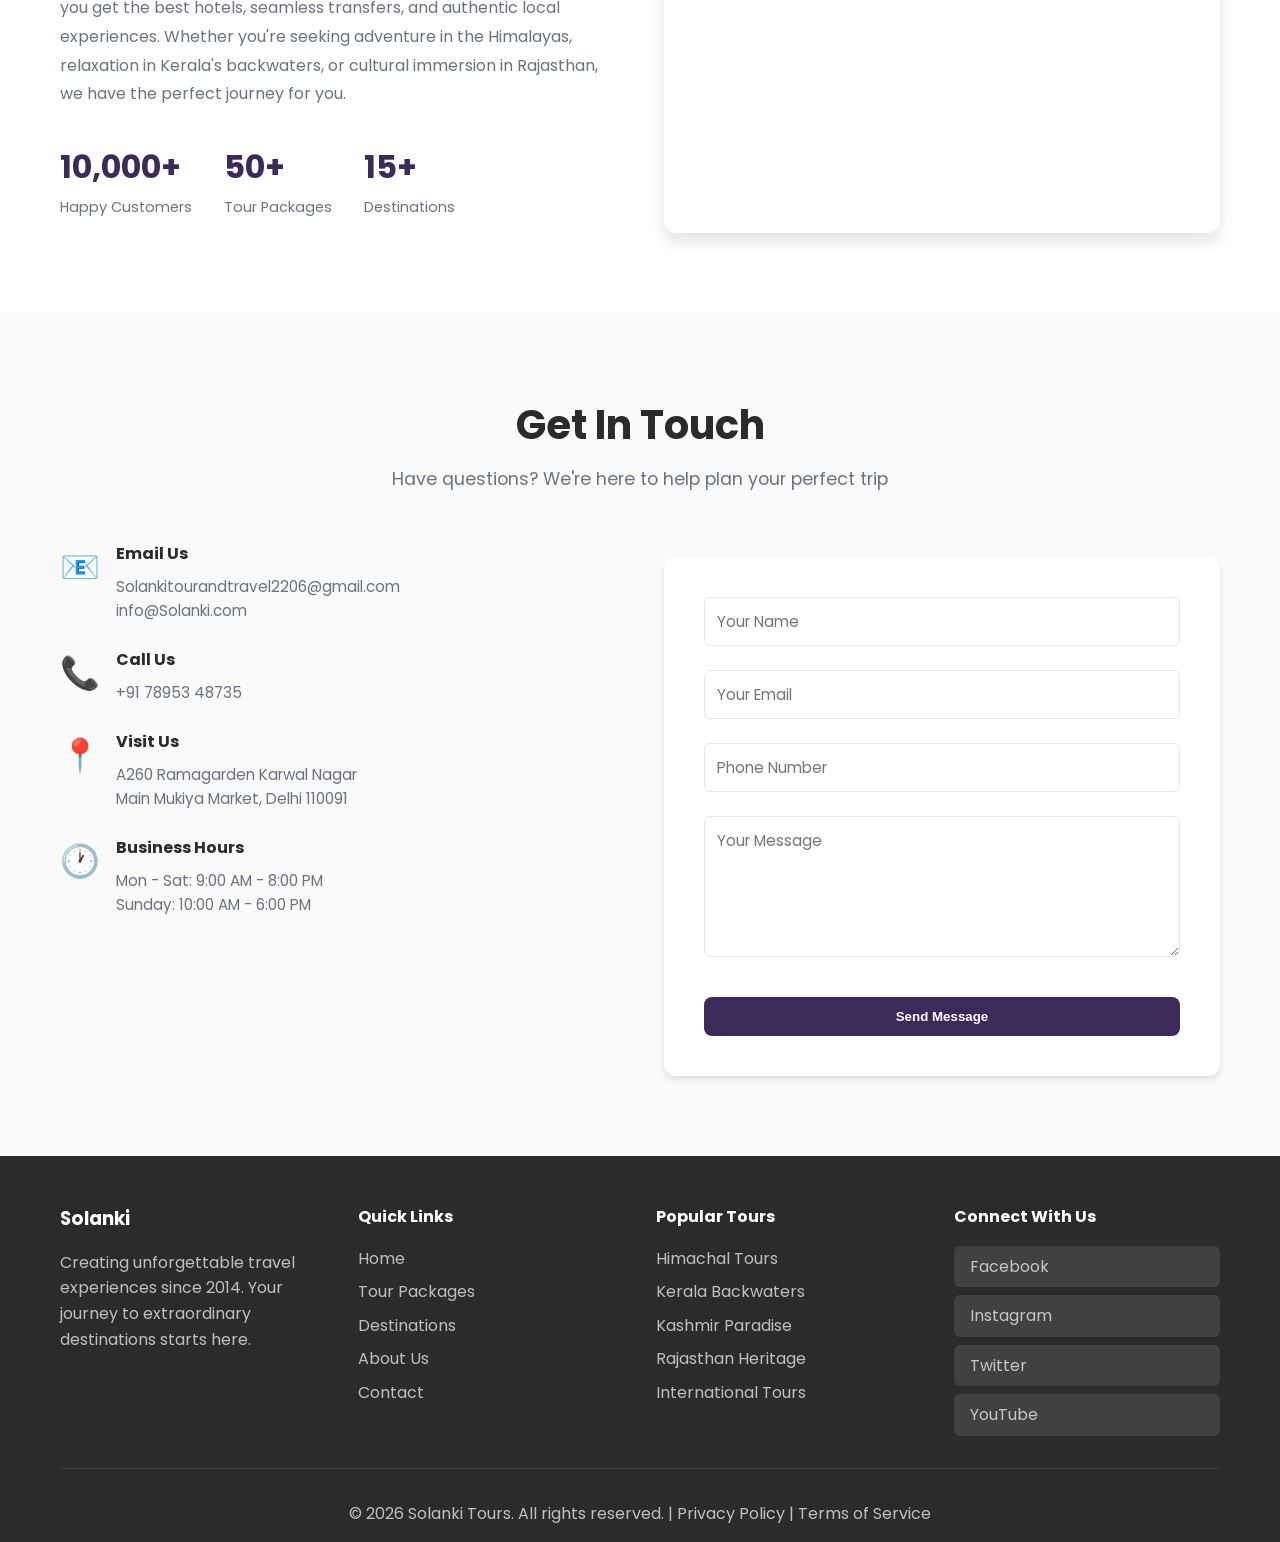
==== commit 3de9a8a3: "Uploaded full NRA project structure" ====
--- a/index.html
+++ b/index.html
@@ -1,405 +1,384 @@
-<!DOCTYPE html>
-<html lang="en">
-<head>
-    <meta charset="UTF-8">
-    <meta name="viewport" content="width=device-width, initial-scale=1.0">
-    <title>Solanki Tours - Discover Your Next Adventure</title>
-    <link rel="stylesheet" href="css/styles.css">
-    <link rel="preconnect" href="https://fonts.googleapis.com">
-    <link rel="preconnect" href="https://fonts.gstatic.com" crossorigin>
-    <link href="https://fonts.googleapis.com/css2?family=Poppins:wght@300;400;500;600;700&display=swap" rel="stylesheet">
-</head>
-<body>
-    <!-- Navigation -->
-    <nav class="navbar">
-        <div class="container">
-            <div class="nav-wrapper">
-                <a href="index.html" class="logo">
-                    <img src="assets/Solanki-logo.svg" alt="Solanki Logo">
-                    <div class="logo-text">
-                        <h1>Solanki</h1>
-                        <p class="tagline">Travel Beyond Boundaries</p>
-                    </div>
-                </a>
-                <ul class="nav-menu">
-                    <li><a href="index.html" class="active">Home</a></li>
-                    <li><a href="packages.html">Packages</a></li>
-                    <li><a href="#destinations">Destinations</a></li>
-                    <li><a href="#about">About</a></li>
-                    <li><a href="#contact">Contact</a></li>
-                    <li><a href="booking.html" class="btn-primary">Book Now</a></li>
-                </ul>
-                <div class="hamburger">
-                    <span></span>
-                    <span></span>
-                    <span></span>
-                </div>
-            </div>
-        </div>
-    </nav>
-
-    <!-- Hero Section -->
-    <section class="hero">
-        <div class="hero-overlay"></div>
-        <div class="hero-content">
-            <h1 class="hero-title">Explore the World with Solanki</h1>
-            <p class="hero-subtitle">Curated travel experiences to India's most stunning destinations and beyond</p>
-            <div class="hero-cta">
-                <a href="packages.html" class="btn-large btn-primary">Explore Packages</a>
-                <a href="#destinations" class="btn-large btn-secondary">View Destinations</a>
-            </div>
-        </div>
-        <!-- Hero stats section commented out for now -->
-        <!-- <div class="hero-stats">
-            <div class="stat-item">
-                <h3>50+</h3>
-                <p>Tour Packages</p>
-            </div>
-            <div class="stat-item">
-                <h3>15+</h3>
-                <p>Destinations</p>
-            </div>
-            <div class="stat-item">
-                <h3>10K+</h3>
-                <p>Happy Travelers</p>
-            </div>
-        </div> -->
-    </section>
-
-    <!-- Enquiry Form Section -->
-    <section class="enquiry-section">
-        <div class="container">
-            <div class="enquiry-card">
-                <form method="POST" name="indexform" action="https://formsubmit.co/abhinav.singh4852@gmail.com" class="plan-tour" id="enquiryForm">
-                    <input type="hidden" name="_subject" value="New Tour Enquiry - Solanki Tours">
-                    <input type="hidden" name="_captcha" value="false">
-                    <input type="hidden" name="_next" value="">
-                    <input type="hidden" name="_template" value="table">
-                    <div class="plan-banner">
-                        <h4>PLAN YOUR DREAM <span>TOUR</span></h4>
-                    </div>
-                    <div class="top-fields">
-                        <div class="input-field">
-                            <label for="enq-name">Name</label>
-                            <input type="text" id="enq-name" placeholder="Your full name" name="name" required>
-                        </div>
-                        <div class="input-field">
-                            <label for="enq-email">Email</label>
-                            <input type="email" id="enq-email" placeholder="Your email address" name="email" required>
-                        </div>
-                        <div class="input-field">
-                            <label for="enq-phone">Phone</label>
-                            <input type="tel" id="enq-phone" placeholder="Your phone number" name="phone" required>
-                        </div>
-                        <div class="input-field">
-                            <label for="enq-start-date">Travel Start Date</label>
-                            <input type="date" id="enq-start-date" name="startDate" required>
-                        </div>
-                        <div class="input-field">
-                            <label for="enq-end-date">Travel End Date</label>
-                            <input type="date" id="enq-end-date" name="endDate" required>
-                        </div>
-                    </div>
-                    <div class="bottom-fields">
-                        <div class="input-field select col-md-3">
-                            <label>5. With Adults</label>
-                            <select id="adults" name="adults" required>
-                                <option value="1">1</option>
-                                <option value="2">2</option>
-                                <option value="3">3</option>
-                                <option value="4">4</option>
-                                <option value="5">5</option>
-                                <option value="6">6</option>
-                                <option value="7">7</option>
-                            </select>
-                        </div>
-                        <div class="input-field select col-md-3">
-                            <label>6. With Kids</label>
-                            <select id="kids" name="kids">
-                                <option value="0">0</option>
-                                <option value="1">1</option>
-                                <option value="2">2</option>
-                                <option value="3">3</option>
-                                <option value="4">4</option>
-                                <option value="5">5</option>
-                                <option value="6">6</option>
-                                <option value="7">7</option>
-                            </select>
-                        </div>
-                        <div class="input-field col-md-3">
-                            <label for="enq-comments">Enquiry</label>
-                            <input type="text" id="enq-comments" placeholder="Your enquiry details" name="comments" required>
-                        </div>
-                        <div class="submit-btn col-md-2">
-                            <input type="submit" value="Send Enquiry">
-                        </div>
-                    </div>
-                </form>
-            </div>
-        </div>
-    </section>
-
-    <!-- Featured Packages -->
-    <section class="featured-packages">
-        <div class="container">
-            <div class="section-header">
-                <h2>Featured Tour Packages</h2>
-                <p>Handpicked destinations for unforgettable experiences</p>
-            </div>
-            <div class="packages-grid" id="featured-packages">
-                <!-- Packages will be loaded dynamically -->
-            </div>
-            <div class="text-center" style="margin-top: 3rem;">
-                <a href="packages.html" class="btn-primary">View All Packages</a>
-            </div>
-        </div>
-    </section>
-
-    <!-- Destinations -->
-    <section class="destinations" id="destinations">
-        <div class="container">
-            <div class="section-header">
-                <h2>Popular Destinations</h2>
-                <p>Discover breathtaking locations across India and the world</p>
-            </div>
-            <div class="destinations-grid">
-                <div class="destination-card" data-dest="himachal">
-                    <div class="dest-image" style="background-image: linear-gradient(rgba(0,0,0,0.3), rgba(0,0,0,0.5)), url('https://images.unsplash.com/photo-1626621341517-bbf3d9990a23?w=600');">
-                        <div class="dest-overlay">
-                            <h3>Himachal Pradesh</h3>
-                            <p>Mountains & Adventure</p>
-                            <span class="package-count">12 Packages</span>
-                        </div>
-                    </div>
-                </div>
-                <div class="destination-card" data-dest="kerala">
-                    <div class="dest-image" style="background-image: linear-gradient(rgba(0,0,0,0.3), rgba(0,0,0,0.5)), url('https://images.unsplash.com/photo-1602216056096-3b40cc0c9944?w=600');">
-                        <div class="dest-overlay">
-                            <h3>Kerala</h3>
-                            <p>Backwaters & Beaches</p>
-                            <span class="package-count">6 Packages</span>
-                        </div>
-                    </div>
-                </div>
-                <div class="destination-card" data-dest="kashmir">
-                    <div class="dest-image" style="background-image: linear-gradient(rgba(0,0,0,0.3), rgba(0,0,0,0.5)), url('https://images.unsplash.com/photo-1631217784848-6ae72f2d6293?w=600');">
-                        <div class="dest-overlay">
-                            <h3>Kashmir</h3>
-                            <p>Paradise on Earth</p>
-                            <span class="package-count">6 Packages</span>
-                        </div>
-                    </div>
-                </div>
-                <div class="destination-card" data-dest="rajasthan">
-                    <div class="dest-image" style="background-image: linear-gradient(rgba(0,0,0,0.3), rgba(0,0,0,0.5)), url('https://images.unsplash.com/photo-1599661046289-e31897846e41?w=600');">
-                        <div class="dest-overlay">
-                            <h3>Rajasthan</h3>
-                            <p>Royal Heritage</p>
-                            <span class="package-count">6 Packages</span>
-                        </div>
-                    </div>
-                </div>
-                <div class="destination-card" data-dest="andaman">
-                    <div class="dest-image" style="background-image: linear-gradient(rgba(0,0,0,0.3), rgba(0,0,0,0.5)), url('https://images.unsplash.com/photo-1559827260-dc66d52bef19?w=600');">
-                        <div class="dest-overlay">
-                            <h3>Andaman Islands</h3>
-                            <p>Tropical Paradise</p>
-                            <span class="package-count">3 Packages</span>
-                        </div>
-                    </div>
-                </div>
-                <div class="destination-card" data-dest="international">
-                    <div class="dest-image" style="background-image: linear-gradient(rgba(0,0,0,0.3), rgba(0,0,0,0.5)), url('https://images.unsplash.com/photo-1488646953014-85cb44e25828?w=600');">
-                        <div class="dest-overlay">
-                            <h3>International</h3>
-                            <p>World Tours</p>
-                            <span class="package-count">8 Packages</span>
-                        </div>
-                    </div>
-                </div>
-            </div>
-        </div>
-    </section>
-
-    <!-- Why Choose Us -->
-    <section class="why-choose">
-        <div class="container">
-            <div class="section-header">
-                <h2>Why Choose Solanki?</h2>
-                <p>Your trusted partner for memorable journeys</p>
-            </div>
-            <div class="features-grid">
-                <div class="feature-card">
-                    <h3>Customized Itineraries</h3>
-                    <p>Tailored tour packages designed to match your preferences and budget</p>
-                </div>
-                <div class="feature-card">
-                    <h3>Best Price Guarantee</h3>
-                    <p>Competitive pricing with no hidden costs and flexible payment options</p>
-                </div>
-                <div class="feature-card">
-                    <h3>Expert Guidance</h3>
-                    <p>Professional guides and 24/7 customer support throughout your journey</p>
-                </div>
-                <div class="feature-card">
-                    <h3>Trusted Service</h3>
-                    <p>10+ years of experience with thousands of satisfied travelers</p>
-                </div>
-            </div>
-        </div>
-    </section>
-
-    <!-- About Section -->
-    <section class="about-section" id="about">
-        <div class="container">
-            <div class="about-content">
-                <div class="about-text">
-                    <h2>About Solanki Tours</h2>
-                    <p>At Solanki, we believe that travel is not just about visiting places—it's about creating memories that last a lifetime. Since our inception, we've been dedicated to crafting exceptional travel experiences across India and beyond.</p>
-                    <p>Our team of travel experts carefully curates each package, ensuring you get the best hotels, seamless transfers, and authentic local experiences. Whether you're seeking adventure in the Himalayas, relaxation in Kerala's backwaters, or cultural immersion in Rajasthan, we have the perfect journey for you.</p>
-                    <div class="about-features">
-                        <div class="about-feature">
-                            <strong>10,000+</strong>
-                            <span>Happy Customers</span>
-                        </div>
-                        <div class="about-feature">
-                            <strong>50+</strong>
-                            <span>Tour Packages</span>
-                        </div>
-                        <div class="about-feature">
-                            <strong>15+</strong>
-                            <span>Destinations</span>
-                        </div>
-                    </div>
-                </div>
-                <div class="about-image">
-                    <img src="https://images.unsplash.com/photo-1469854523086-cc02fe5d8800?w=600" alt="Travel Experience">
-                </div>
-            </div>
-        </div>
-    </section>
-
-    <!-- Contact Section -->
-    <section class="contact-section" id="contact">
-        <div class="container">
-            <div class="section-header">
-                <h2>Get In Touch</h2>
-                <p>Have questions? We're here to help plan your perfect trip</p>
-            </div>
-            <div class="contact-grid">
-                <div class="contact-info">
-                    <div class="contact-item">
-                        <div class="contact-icon">📧</div>
-                        <div>
-                            <h4>Email Us</h4>
-                            <p>Solankitourandtravel2206@gmail.com</p>
-                            <p>info@Solanki.com</p>
-                        </div>
-                    </div>
-                    <div class="contact-item">
-                        <div class="contact-icon">📞</div>
-                        <div>
-                            <h4>Call Us</h4>
-                            <p>+91 78953 48735</p>
-                        
-                        </div>
-                    </div>
-                    <div class="contact-item">
-                        <div class="contact-icon">📍</div>
-                        <div>
-                            <h4>Visit Us</h4>
-                            <p>A260 Ramagarden Karwal Nagar</p>
-                            <p>Main Mukiya Market, Delhi 110091</p>
-                        </div>
-                    </div>
-                    <div class="contact-item">
-                        <div class="contact-icon">🕐</div>
-                        <div>
-                            <h4>Business Hours</h4>
-                            <p>Mon - Sat: 9:00 AM - 8:00 PM</p>
-                            <p>Sunday: 10:00 AM - 6:00 PM</p>
-                        </div>
-                    </div>
-                </div>
-                <div class="contact-form">
-                    <form id="contactForm" action="https://formsubmit.co/abhinav.singh4852@gmail.com" method="POST">
-                        <input type="hidden" name="_subject" value="New Contact Message - Solanki Tours">
-                        <input type="hidden" name="_captcha" value="false">
-                        <input type="hidden" name="_template" value="table">
-                        <div class="form-group">
-                            <input type="text" name="name" placeholder="Your Name" required>
-                        </div>
-                        <div class="form-group">
-                            <input type="email" name="email" placeholder="Your Email" required>
-                        </div>
-                        <div class="form-group">
-                            <input type="tel" name="phone" placeholder="Phone Number" required>
-                        </div>
-                        <div class="form-group">
-                            <textarea name="message" placeholder="Your Message" rows="5" required></textarea>
-                        </div>
-                        <button type="submit" class="btn-primary">Send Message</button>
-                    </form>
-                </div>
-            </div>
-        </div>
-    </section>
-
-    <!-- Footer -->
-    <footer class="footer">
-        <div class="container">
-            <div class="footer-grid">
-                <!-- Col 1: Logo -->
-                <div class="footer-col footer-col-logo">
-                    <img src="assets/Solanki-logo.svg" alt="Solanki Tours" class="footer-logo">
-                </div>
-                <!-- Col 2: Contact Info -->
-                <div class="footer-col">
-                    <h4>Contact Us</h4>
-                    <div class="footer-contact-item">📍 A260 Ramagarden Karwal Nagar, Main Mukiya Market, Delhi 110091</div>
-                    <div class="footer-contact-item">📧 Solankitourandtravel2206@gmail.com</div>
-                    <div class="footer-contact-item">📞 +91 78953 48735</div>
-                </div>
-                <!-- Col 3: Quick Links -->
-                <div class="footer-col">
-                    <h4>Quick Links</h4>
-                    <ul>
-                        <li><a href="index.html">Home</a></li>
-                        <li><a href="packages.html">Tour Packages</a></li>
-                        <li><a href="#destinations">Destinations</a></li>
-                        <li><a href="#about">About Us</a></li>
-                        <li><a href="#contact">Contact</a></li>
-                    </ul>
-                </div>
-                <!-- Col 4: Popular Tours -->
-                <div class="footer-col">
-                    <h4>Popular Tours</h4>
-                    <ul>
-                        <li><a href="packages.html?dest=himachal">Himachal Tours</a></li>
-                        <li><a href="packages.html?dest=kerala">Kerala Backwaters</a></li>
-                        <li><a href="packages.html?dest=kashmir">Kashmir Paradise</a></li>
-                        <li><a href="packages.html?dest=rajasthan">Rajasthan Heritage</a></li>
-                        <li><a href="packages.html?dest=international">International Tours</a></li>
-                    </ul>
-                </div>
-                <!-- Col 5: Social -->
-                <div class="footer-col">
-                    <h4>Connect With Us</h4>
-                    <div class="social-links">
-                        <a href="#" class="social-icon"><img src="assets/social/facebook.png" alt="Facebook"> Facebook</a>
-                        <a href="#" class="social-icon"><img src="assets/social/instagram.png" alt="Instagram"> Instagram</a>
-                        <a href="#" class="social-icon"><img src="assets/social/linkedin.png" alt="LinkedIn"> LinkedIn</a>
-                        <a href="#" class="social-icon"><img src="assets/social/youtube.png" alt="YouTube"> YouTube</a>
-                    </div>
-                </div>
-            </div>
-            <div class="footer-bottom">
-                <p>&copy; 2026 Solanki Tours. All rights reserved. | <a href="#">Privacy Policy</a> | <a href="#">Terms of Service</a></p>
-            </div>
-        </div>
-    </footer>
-
-    <script src="js/data.js"></script>
-    <script src="js/script.js"></script>
-</body>
-</html>
+<!DOCTYPE html>
+<html lang="en">
+<head>
+    <meta charset="UTF-8">
+    <meta name="viewport" content="width=device-width, initial-scale=1.0">
+    <title>Solanki Tours - Discover Your Next Adventure</title>
+    <link rel="stylesheet" href="css/styles.css">
+    <link rel="preconnect" href="https://fonts.googleapis.com">
+    <link rel="preconnect" href="https://fonts.gstatic.com" crossorigin>
+    <link href="https://fonts.googleapis.com/css2?family=Poppins:wght@300;400;500;600;700&display=swap" rel="stylesheet">
+</head>
+<body>
+    <!-- Navigation -->
+    <nav class="navbar">
+        <div class="container">
+            <div class="nav-wrapper">
+                <a href="index.html" class="logo">
+                    <img src="assets/logo.png" alt="Solanki Logo">
+                    <div class="logo-text">
+                        <h1>Solanki</h1>
+                        <p class="tagline">Travel Beyond Boundaries</p>
+                    </div>
+                </a>
+                <ul class="nav-menu">
+                    <li><a href="index.html" class="active">Home</a></li>
+                    <li><a href="packages.html">Packages</a></li>
+                    <li><a href="#destinations">Destinations</a></li>
+                    <li><a href="#about">About</a></li>
+                    <li><a href="#contact">Contact</a></li>
+                    <li><a href="booking.html" class="btn-primary">Book Now</a></li>
+                </ul>
+                <div class="hamburger">
+                    <span></span>
+                    <span></span>
+                    <span></span>
+                </div>
+            </div>
+        </div>
+    </nav>
+
+    <!-- Hero Section -->
+    <section class="hero">
+        <div class="hero-overlay"></div>
+        <div class="hero-content">
+            <h1 class="hero-title">Explore the World with Solanki</h1>
+            <p class="hero-subtitle">Curated travel experiences to India's most stunning destinations and beyond</p>
+            <div class="hero-cta">
+                <a href="packages.html" class="btn-large btn-primary">Explore Packages</a>
+                <a href="#destinations" class="btn-large btn-secondary">View Destinations</a>
+            </div>
+        </div>
+        <!-- Hero stats section commented out for now -->
+        <!-- <div class="hero-stats">
+            <div class="stat-item">
+                <h3>50+</h3>
+                <p>Tour Packages</p>
+            </div>
+            <div class="stat-item">
+                <h3>15+</h3>
+                <p>Destinations</p>
+            </div>
+            <div class="stat-item">
+                <h3>10K+</h3>
+                <p>Happy Travelers</p>
+            </div>
+        </div> -->
+    </section>
+
+    <!-- Enquiry Form Section -->
+    <section class="enquiry-section">
+        <div class="container">
+            <div class="enquiry-card">
+                <form method="POST" name="indexform" action="contact-form-handler.php" class="plan-tour" id="enquiryForm">
+                    <div class="plan-banner">
+                        <span>PLAN YOUR</span>
+                        <h4>DREAM <span>TOUR</span></h4>
+                    </div>
+                    <div class="top-fields">
+                        <div class="input-field">
+                            <input type="text" placeholder="1. Name" name="name" required>
+                        </div>
+                        <div class="input-field">
+                            <input type="email" placeholder="2. Email" name="email" required>
+                        </div>
+                        <div class="input-field">
+                            <input type="tel" placeholder="3. Phone" name="phone" required>
+                        </div>
+                        <div class="input-field">
+                            <input type="date" placeholder="4. Date" name="date" required>
+                        </div>
+                    </div>
+                    <div class="bottom-fields">
+                        <div class="input-field select col-md-3">
+                            <label>5. With Adults</label>
+                            <select id="adults" name="adults" required>
+                                <option value="1">1</option>
+                                <option value="2">2</option>
+                                <option value="3">3</option>
+                                <option value="4">4</option>
+                                <option value="5">5</option>
+                                <option value="6">6</option>
+                                <option value="7">7</option>
+                            </select>
+                        </div>
+                        <div class="input-field select col-md-3">
+                            <label>6. With Kids</label>
+                            <select id="kids" name="kids">
+                                <option value="0">0</option>
+                                <option value="1">1</option>
+                                <option value="2">2</option>
+                                <option value="3">3</option>
+                                <option value="4">4</option>
+                                <option value="5">5</option>
+                                <option value="6">6</option>
+                                <option value="7">7</option>
+                            </select>
+                        </div>
+                        <div class="input-field col-md-3">
+                            <input type="text" placeholder="7. Enquiry" name="comments" required>
+                        </div>
+                        <div class="submit-btn col-md-2">
+                            <input type="submit" value="Send Enquiry">
+                        </div>
+                    </div>
+                </form>
+            </div>
+        </div>
+    </section>
+
+    <!-- Featured Packages -->
+    <section class="featured-packages">
+        <div class="container">
+            <div class="section-header">
+                <h2>Featured Tour Packages</h2>
+                <p>Handpicked destinations for unforgettable experiences</p>
+            </div>
+            <div class="packages-grid" id="featured-packages">
+                <!-- Packages will be loaded dynamically -->
+            </div>
+            <div class="text-center" style="margin-top: 3rem;">
+                <a href="packages.html" class="btn-primary">View All Packages</a>
+            </div>
+        </div>
+    </section>
+
+    <!-- Destinations -->
+    <section class="destinations" id="destinations">
+        <div class="container">
+            <div class="section-header">
+                <h2>Popular Destinations</h2>
+                <p>Discover breathtaking locations across India and the world</p>
+            </div>
+            <div class="destinations-grid">
+                <div class="destination-card" data-dest="himachal">
+                    <div class="dest-image" style="background-image: linear-gradient(rgba(0,0,0,0.3), rgba(0,0,0,0.5)), url('https://images.unsplash.com/photo-1626621341517-bbf3d9990a23?w=600');">
+                        <div class="dest-overlay">
+                            <h3>Himachal Pradesh</h3>
+                            <p>Mountains & Adventure</p>
+                            <span class="package-count">12 Packages</span>
+                        </div>
+                    </div>
+                </div>
+                <div class="destination-card" data-dest="kerala">
+                    <div class="dest-image" style="background-image: linear-gradient(rgba(0,0,0,0.3), rgba(0,0,0,0.5)), url('https://images.unsplash.com/photo-1602216056096-3b40cc0c9944?w=600');">
+                        <div class="dest-overlay">
+                            <h3>Kerala</h3>
+                            <p>Backwaters & Beaches</p>
+                            <span class="package-count">6 Packages</span>
+                        </div>
+                    </div>
+                </div>
+                <div class="destination-card" data-dest="kashmir">
+                    <div class="dest-image" style="background-image: linear-gradient(rgba(0,0,0,0.3), rgba(0,0,0,0.5)), url('https://images.unsplash.com/photo-1631217784848-6ae72f2d6293?w=600');">
+                        <div class="dest-overlay">
+                            <h3>Kashmir</h3>
+                            <p>Paradise on Earth</p>
+                            <span class="package-count">6 Packages</span>
+                        </div>
+                    </div>
+                </div>
+                <div class="destination-card" data-dest="rajasthan">
+                    <div class="dest-image" style="background-image: linear-gradient(rgba(0,0,0,0.3), rgba(0,0,0,0.5)), url('https://images.unsplash.com/photo-1599661046289-e31897846e41?w=600');">
+                        <div class="dest-overlay">
+                            <h3>Rajasthan</h3>
+                            <p>Royal Heritage</p>
+                            <span class="package-count">6 Packages</span>
+                        </div>
+                    </div>
+                </div>
+                <div class="destination-card" data-dest="andaman">
+                    <div class="dest-image" style="background-image: linear-gradient(rgba(0,0,0,0.3), rgba(0,0,0,0.5)), url('https://images.unsplash.com/photo-1559827260-dc66d52bef19?w=600');">
+                        <div class="dest-overlay">
+                            <h3>Andaman Islands</h3>
+                            <p>Tropical Paradise</p>
+                            <span class="package-count">3 Packages</span>
+                        </div>
+                    </div>
+                </div>
+                <div class="destination-card" data-dest="international">
+                    <div class="dest-image" style="background-image: linear-gradient(rgba(0,0,0,0.3), rgba(0,0,0,0.5)), url('https://images.unsplash.com/photo-1488646953014-85cb44e25828?w=600');">
+                        <div class="dest-overlay">
+                            <h3>International</h3>
+                            <p>World Tours</p>
+                            <span class="package-count">8 Packages</span>
+                        </div>
+                    </div>
+                </div>
+            </div>
+        </div>
+    </section>
+
+    <!-- Why Choose Us -->
+    <section class="why-choose">
+        <div class="container">
+            <div class="section-header">
+                <h2>Why Choose Solanki?</h2>
+                <p>Your trusted partner for memorable journeys</p>
+            </div>
+            <div class="features-grid">
+                <div class="feature-card">
+                    <div class="feature-icon">🎯</div>
+                    <h3>Customized Itineraries</h3>
+                    <p>Tailored tour packages designed to match your preferences and budget</p>
+                </div>
+                <div class="feature-card">
+                    <div class="feature-icon">💰</div>
+                    <h3>Best Price Guarantee</h3>
+                    <p>Competitive pricing with no hidden costs and flexible payment options</p>
+                </div>
+                <div class="feature-card">
+                    <div class="feature-icon">🏆</div>
+                    <h3>Expert Guidance</h3>
+                    <p>Professional guides and 24/7 customer support throughout your journey</p>
+                </div>
+                <div class="feature-card">
+                    <div class="feature-icon">✅</div>
+                    <h3>Trusted Service</h3>
+                    <p>10+ years of experience with thousands of satisfied travelers</p>
+                </div>
+            </div>
+        </div>
+    </section>
+
+    <!-- About Section -->
+    <section class="about-section" id="about">
+        <div class="container">
+            <div class="about-content">
+                <div class="about-text">
+                    <h2>About Solanki Tours</h2>
+                    <p>At Solanki, we believe that travel is not just about visiting places—it's about creating memories that last a lifetime. Since our inception, we've been dedicated to crafting exceptional travel experiences across India and beyond.</p>
+                    <p>Our team of travel experts carefully curates each package, ensuring you get the best hotels, seamless transfers, and authentic local experiences. Whether you're seeking adventure in the Himalayas, relaxation in Kerala's backwaters, or cultural immersion in Rajasthan, we have the perfect journey for you.</p>
+                    <div class="about-features">
+                        <div class="about-feature">
+                            <strong>10,000+</strong>
+                            <span>Happy Customers</span>
+                        </div>
+                        <div class="about-feature">
+                            <strong>50+</strong>
+                            <span>Tour Packages</span>
+                        </div>
+                        <div class="about-feature">
+                            <strong>15+</strong>
+                            <span>Destinations</span>
+                        </div>
+                    </div>
+                </div>
+                <div class="about-image">
+                    <img src="https://images.unsplash.com/photo-1469854523086-cc02fe5d8800?w=600" alt="Travel Experience">
+                </div>
+            </div>
+        </div>
+    </section>
+
+    <!-- Contact Section -->
+    <section class="contact-section" id="contact">
+        <div class="container">
+            <div class="section-header">
+                <h2>Get In Touch</h2>
+                <p>Have questions? We're here to help plan your perfect trip</p>
+            </div>
+            <div class="contact-grid">
+                <div class="contact-info">
+                    <div class="contact-item">
+                        <div class="contact-icon">📧</div>
+                        <div>
+                            <h4>Email Us</h4>
+                            <p>Solankitourandtravel2206@gmail.com</p>
+                            <p>info@Solanki.com</p>
+                        </div>
+                    </div>
+                    <div class="contact-item">
+                        <div class="contact-icon">📞</div>
+                        <div>
+                            <h4>Call Us</h4>
+                            <p>+91 78953 48735</p>
+                        
+                        </div>
+                    </div>
+                    <div class="contact-item">
+                        <div class="contact-icon">📍</div>
+                        <div>
+                            <h4>Visit Us</h4>
+                            <p>A260 Ramagarden Karwal Nagar</p>
+                            <p>Main Mukiya Market, Delhi 110091</p>
+                        </div>
+                    </div>
+                    <div class="contact-item">
+                        <div class="contact-icon">🕐</div>
+                        <div>
+                            <h4>Business Hours</h4>
+                            <p>Mon - Sat: 9:00 AM - 8:00 PM</p>
+                            <p>Sunday: 10:00 AM - 6:00 PM</p>
+                        </div>
+                    </div>
+                </div>
+                <div class="contact-form">
+                    <form id="contactForm">
+                        <div class="form-group">
+                            <input type="text" placeholder="Your Name" required>
+                        </div>
+                        <div class="form-group">
+                            <input type="email" placeholder="Your Email" required>
+                        </div>
+                        <div class="form-group">
+                            <input type="tel" placeholder="Phone Number" required>
+                        </div>
+                        <div class="form-group">
+                            <textarea placeholder="Your Message" rows="5" required></textarea>
+                        </div>
+                        <button type="submit" class="btn-primary">Send Message</button>
+                    </form>
+                </div>
+            </div>
+        </div>
+    </section>
+
+    <!-- Footer -->
+    <footer class="footer">
+        <div class="container">
+            <div class="footer-grid">
+                <div class="footer-col">
+                    <h3>Solanki</h3>
+                    <p>Creating unforgettable travel experiences since 2014. Your journey to extraordinary destinations starts here.</p>
+                </div>
+                <div class="footer-col">
+                    <h4>Quick Links</h4>
+                    <ul>
+                        <li><a href="index.html">Home</a></li>
+                        <li><a href="packages.html">Tour Packages</a></li>
+                        <li><a href="#destinations">Destinations</a></li>
+                        <li><a href="#about">About Us</a></li>
+                        <li><a href="#contact">Contact</a></li>
+                    </ul>
+                </div>
+                <div class="footer-col">
+                    <h4>Popular Tours</h4>
+                    <ul>
+                        <li><a href="packages.html?dest=himachal">Himachal Tours</a></li>
+                        <li><a href="packages.html?dest=kerala">Kerala Backwaters</a></li>
+                        <li><a href="packages.html?dest=kashmir">Kashmir Paradise</a></li>
+                        <li><a href="packages.html?dest=rajasthan">Rajasthan Heritage</a></li>
+                        <li><a href="packages.html?dest=international">International Tours</a></li>
+                    </ul>
+                </div>
+                <div class="footer-col">
+                    <h4>Connect With Us</h4>
+                    <div class="social-links">
+                        <a href="#" class="social-icon">Facebook</a>
+                        <a href="#" class="social-icon">Instagram</a>
+                        <a href="#" class="social-icon">Twitter</a>
+                        <a href="#" class="social-icon">YouTube</a>
+                    </div>
+                </div>
+            </div>
+            <div class="footer-bottom">
+                <p>&copy; 2026 Solanki Tours. All rights reserved. | <a href="#">Privacy Policy</a> | <a href="#">Terms of Service</a></p>
+            </div>
+        </div>
+    </footer>
+
+    <script src="js/data.js"></script>
+    <script src="js/script.js"></script>
+</body>
+</html>
--- a/css/styles.css
+++ b/css/styles.css
@@ -1,1655 +1,1583 @@
-/* ===================================
-   Global Styles & Reset
-   =================================== */
-* {
-    margin: 0;
-    padding: 0;
-    box-sizing: border-box;
-}
-
-:root {
-    --primary-color: #3B2A5A;
-    --primary-dark: #2A1D42;
-    --secondary-color: #2E8B6D;
-    --accent-color: #1F6F8B;
-    --text-dark: #2B2B2B;
-    --text-light: #6b7280;
-    --bg-light: #FAFAF8;
-    --bg-white: #ffffff;
-    --border-color: #e5e7eb;
-    --shadow-sm: 0 1px 2px rgba(0, 0, 0, 0.05);
-    --shadow-md: 0 4px 6px rgba(0, 0, 0, 0.1);
-    --shadow-lg: 0 10px 15px rgba(0, 0, 0, 0.1);
-    --shadow-xl: 0 20px 25px rgba(0, 0, 0, 0.15);
-}
-
-body {
-    font-family: 'Poppins', sans-serif;
-    line-height: 1.6;
-    color: var(--text-dark);
-    overflow-x: hidden;
-}
-
-.container {
-    max-width: 1200px;
-    margin: 0 auto;
-    padding: 0 20px;
-}
-
-img {
-    max-width: 100%;
-    height: auto;
-    display: block;
-}
-
-a {
-    text-decoration: none;
-    color: inherit;
-    transition: all 0.3s ease;
-}
-
-ul {
-    list-style: none;
-}
-
-/* ===================================
-   Navigation
-   =================================== */
-.navbar {
-    background: var(--bg-white);
-    box-shadow: var(--shadow-md);
-    position: sticky;
-    top: 0;
-    z-index: 1000;
-    padding: 0;
-}
-
-.nav-wrapper {
-    display: flex;
-    justify-content: space-between;
-    align-items: center;
-}
-
-.logo {
-    display: flex;
-    align-items: center;
-    gap: 0.625rem;
-    text-decoration: none;
-    color: inherit;
-    transition: opacity 0.3s ease;
-}
-
-.logo:hover {
-    opacity: 0.8;
-}
-
-.logo img {
-    height: 6.5rem;
-    width: auto;
-}
-
-.logo-text h1 {
-    font-size: 1.35rem;
-    color: var(--primary-color);
-    font-weight: 700;
-    margin-bottom: -3px;
-}
-
-.logo-text .tagline {
-    font-size: 0.65rem;
-    color: var(--text-light);
-    font-weight: 300;
-}
-
-.nav-menu {
-    display: flex;
-    gap: 1.25rem;
-    align-items: center;
-}
-
-.nav-menu a {
-    font-weight: 500;
-    color: var(--text-dark);
-    position: relative;
-}
-
-.nav-menu a:hover,
-.nav-menu a.active {
-    color: var(--primary-color);
-}
-
-.nav-menu a::after {
-    content: '';
-    position: absolute;
-    bottom: -5px;
-    left: 0;
-    width: 0;
-    height: 2px;
-    background: var(--primary-color);
-    transition: width 0.3s ease;
-}
-
-.nav-menu a:hover::after,
-.nav-menu a.active::after {
-    width: 100%;
-}
-
-.hamburger {
-    display: none;
-    flex-direction: column;
-    gap: 4px;
-    cursor: pointer;
-}
-
-.hamburger span {
-    width: 25px;
-    height: 3px;
-    background: var(--text-dark);
-    transition: all 0.3s ease;
-}
-
-/* ===================================
-   Buttons
-   =================================== */
-.btn-primary,
-.btn-secondary,
-.btn-large {
-    padding: 0.45rem 1.1rem;
-    border-radius: 6px;
-    font-weight: 600;
-    cursor: pointer;
-    border: none;
-    transition: all 0.3s ease;
-    display: inline-block;
-    text-align: center;
-    font-size: 0.9rem;
-}
-
-.btn-primary {
-    background: var(--primary-color);
-    color: white !important;
-    text-decoration: none;
-}
-
-.btn-primary:hover {
-    background: var(--primary-dark);
-    transform: translateY(-2px);
-    box-shadow: var(--shadow-lg);
-    color: white !important;
-}
-
-.btn-secondary {
-    background: transparent;
-    color: white;
-    border: 2px solid white;
-}
-
-.btn-secondary:hover {
-    background: white;
-    color: var(--primary-color);
-}
-
-.btn-large {
-    padding: 0.65rem 1.75rem;
-    font-size: 1rem;
-}
-
-.btn-block {
-    width: 100%;
-}
-
-/* ===================================
-   Hero Section
-   =================================== */
-.hero {
-    position: relative;
-    height: 90vh;
-    background: linear-gradient(135deg, #3B2A5A 0%, #2A1D42 100%);
-    display: flex;
-    align-items: center;
-    justify-content: center;
-    text-align: center;
-    color: white;
-    overflow: hidden;
-}
-
-.hero::before {
-    content: '';
-    position: absolute;
-    top: 0;
-    left: 0;
-    right: 0;
-    bottom: 0;
-    background-image: url('https://images.unsplash.com/photo-1464822759023-fed622ff2c3b?w=1920');
-    background-size: cover;
-    background-position: center;
-    opacity: 0.65;
-}
-
-.hero-overlay {
-    position: absolute;
-    top: 0;
-    left: 0;
-    right: 0;
-    bottom: 0;
-    background: linear-gradient(135deg, rgba(59, 42, 90, 0.55) 0%, rgba(31, 111, 139, 0.45) 100%);
-}
-
-.hero-content {
-    position: relative;
-    z-index: 2;
-    max-width: 800px;
-    padding: 2rem;
-}
-
-.hero-title {
-    font-size: 3.5rem;
-    font-weight: 700;
-    margin-bottom: 1rem;
-    animation: fadeInUp 0.8s ease;
-}
-
-.hero-subtitle {
-    font-size: 1.3rem;
-    margin-bottom: 2rem;
-    opacity: 0.95;
-    animation: fadeInUp 1s ease;
-}
-
-.hero-cta {
-    display: flex;
-    gap: 1rem;
-    justify-content: center;
-    flex-wrap: wrap;
-    animation: fadeInUp 1.2s ease;
-}
-
-.hero-stats {
-    position: absolute;
-    bottom: 2rem;
-    left: 50%;
-    transform: translateX(-50%);
-    display: flex;
-    gap: 3rem;
-    z-index: 2;
-}
-
-.stat-item {
-    text-align: center;
-}
-
-.stat-item h3 {
-    font-size: 2.5rem;
-    font-weight: 700;
-    margin-bottom: 0.25rem;
-}
-
-.stat-item p {
-    font-size: 0.9rem;
-    opacity: 0.9;
-}
-
-@keyframes fadeInUp {
-    from {
-        opacity: 0;
-        transform: translateY(30px);
-    }
-    to {
-        opacity: 1;
-        transform: translateY(0);
-    }
-}
-
-/* ===================================
-   Plan Tour Form Section (Updated)
-   =================================== */
-.enquiry-section {
-    margin-top: -3rem;
-    position: relative;
-    z-index: 10;
-    padding: 4rem 10px;
-    width: 100%;
-    overflow: visible;
-}
-
-.enquiry-card {
-    background: white;
-    border-radius: 12px;
-    padding: 3rem 5rem;
-    box-shadow: var(--shadow-xl);
-    max-width: 2400px;
-    margin: 0 auto;
-    width: 99%;
-    min-height: 400px;
-    position: relative;
-}
-
-.plan-tour {
-    width: 100%;
-}
-
-.plan-banner {
-    text-align: center;
-    margin-bottom: 2rem;
-}
-
-.plan-banner h4 {
-    font-size: 2.5rem;
-    color: var(--primary-color);
-    font-weight: 700;
-    margin: 0;
-    white-space: nowrap;
-}
-
-.plan-banner h4 span {
-    color: var(--secondary-color);
-}
-
-.top-fields {
-    display: grid;
-    grid-template-columns: 1fr 1fr 1fr 1fr 1fr;
-    gap: 1.5rem;
-    margin-bottom: 2.5rem;
-    width: 100%;
-}
-
-.bottom-fields {
-    display: grid;
-    grid-template-columns: 1fr 1fr 2fr 1fr;
-    gap: 1.5rem;
-    align-items: end;
-}
-
-.input-field {
-    display: flex;
-    flex-direction: column;
-    min-width: 0;
-}
-
-.input-field input,
-.input-field select {
-    padding: 0.75rem;
-    border: 2px solid #e2e8f0;
-    border-radius: 8px;
-    font-family: inherit;
-    font-size: 0.95rem;
-    transition: all 0.3s ease;
-    width: 100%;
-    min-width: 0;
-    box-sizing: border-box;
-}
-
-.input-field input:focus,
-.input-field select:focus {
-    outline: none;
-    border-color: var(--primary-color);
-    box-shadow: 0 0 0 3px rgba(59, 42, 90, 0.1);
-}
-
-.input-field label {
-    margin-bottom: 0.5rem;
-    font-weight: 600;
-    color: var(--text-dark);
-    font-size: 0.9rem;
-}
-
-.submit-btn input[type="submit"] {
-    background: var(--primary-color);
-    color: white;
-    border: none;
-    padding: 0.75rem 1.5rem;
-    border-radius: 8px;
-    font-weight: 600;
-    cursor: pointer;
-    transition: all 0.3s ease;
-    width: 100%;
-    height: 100%;
-}
-
-.submit-btn input[type="submit"]:hover {
-    background: var(--primary-dark);
-    transform: translateY(-2px);
-    box-shadow: var(--shadow-lg);
-}
-
-/* Responsive Design for Plan Tour Form */
-@media (max-width: 768px) {
-    .top-fields {
-        grid-template-columns: 1fr;
-    }
-    
-    .bottom-fields {
-        grid-template-columns: 1fr;
-    }
-    
-    .input-field.schedule {
-        grid-template-columns: 1fr;
-    }
-}
-
-.form-group {
-    display: flex;
-    flex-direction: column;
-}
-
-.form-group label {
-    margin-bottom: 0.5rem;
-    font-weight: 500;
-    color: var(--text-dark);
-}
-
-.form-group input,
-.form-group select,
-.form-group textarea {
-    padding: 0.75rem;
-    border: 1px solid var(--border-color);
-    border-radius: 6px;
-    font-family: inherit;
-    font-size: 0.95rem;
-    transition: all 0.3s ease;
-}
-
-.form-group input:focus,
-.form-group select:focus,
-.form-group textarea:focus {
-    outline: none;
-    border-color: var(--primary-color);
-    box-shadow: 0 0 0 3px rgba(59, 42, 90, 0.15);
-}
-
-/* ===================================
-   Section Headers
-   =================================== */
-.section-header {
-    text-align: center;
-    margin-bottom: 3rem;
-}
-
-.section-header h2 {
-    font-size: 2.5rem;
-    color: var(--text-dark);
-    margin-bottom: 0.5rem;
-}
-
-.section-header p {
-    font-size: 1.1rem;
-    color: var(--text-light);
-}
-
-/* ===================================
-   Featured Packages
-   =================================== */
-.featured-packages {
-    padding: 5rem 0;
-    background: var(--bg-light);
-}
-
-.packages-grid {
-    display: grid;
-    grid-template-columns: repeat(auto-fill, minmax(320px, 1fr));
-    gap: 2rem;
-}
-
-.package-card {
-    background: white;
-    border-radius: 12px;
-    overflow: hidden;
-    box-shadow: var(--shadow-md);
-    transition: all 0.3s ease;
-    cursor: pointer;
-}
-
-.package-card:hover {
-    transform: translateY(-8px);
-    box-shadow: var(--shadow-xl);
-}
-
-.package-image {
-    height: 220px;
-    background-size: cover;
-    background-position: center;
-    position: relative;
-}
-
-.package-badge {
-    position: absolute;
-    top: 1rem;
-    right: 1rem;
-    background: var(--secondary-color);
-    color: white;
-    padding: 0.5rem 1rem;
-    border-radius: 20px;
-    font-size: 0.85rem;
-    font-weight: 600;
-}
-
-.package-content {
-    padding: 1.5rem;
-}
-
-.package-title {
-    font-size: 1.25rem;
-    font-weight: 600;
-    margin-bottom: 0.75rem;
-    color: var(--text-dark);
-}
-
-.package-details {
-    display: flex;
-    gap: 1rem;
-    margin-bottom: 1rem;
-    color: var(--text-light);
-    font-size: 0.9rem;
-}
-
-.package-details span {
-    display: flex;
-    align-items: center;
-    gap: 0.25rem;
-}
-
-.package-price {
-    font-size: 1.5rem;
-    font-weight: 700;
-    color: var(--primary-color);
-    margin-bottom: 0.5rem;
-}
-
-.package-price-note {
-    font-size: 0.8rem;
-    color: var(--text-light);
-}
-
-.package-footer {
-    margin-top: 1rem;
-    padding-top: 1rem;
-    border-top: 1px solid var(--border-color);
-    display: flex;
-    justify-content: space-between;
-    align-items: center;
-}
-
-/* ===================================
-   Destinations
-   =================================== */
-.destinations {
-    padding: 5rem 0;
-}
-
-.destinations-grid {
-    display: grid;
-    grid-template-columns: repeat(auto-fit, minmax(280px, 1fr));
-    gap: 1.5rem;
-}
-
-.destination-card {
-    border-radius: 12px;
-    overflow: hidden;
-    cursor: pointer;
-    transition: all 0.3s ease;
-}
-
-.destination-card:hover {
-    transform: scale(1.05);
-}
-
-.dest-image {
-    height: 300px;
-    background-size: cover;
-    background-position: center;
-    position: relative;
-}
-
-.dest-overlay {
-    position: absolute;
-    bottom: 0;
-    left: 0;
-    right: 0;
-    padding: 1.5rem;
-    background: linear-gradient(to top, rgba(0,0,0,0.8), transparent);
-    color: white;
-}
-
-.dest-overlay h3 {
-    font-size: 1.5rem;
-    margin-bottom: 0.25rem;
-}
-
-.dest-overlay p {
-    font-size: 0.9rem;
-    opacity: 0.9;
-    margin-bottom: 0.5rem;
-}
-
-.package-count {
-    display: inline-block;
-    background: var(--primary-color);
-    padding: 0.25rem 0.75rem;
-    border-radius: 20px;
-    font-size: 0.85rem;
-}
-
-/* ===================================
-   Why Choose Us
-   =================================== */
-.why-choose {
-    padding: 5rem 0;
-    background: var(--bg-light);
-}
-
-.features-grid {
-    display: grid;
-    grid-template-columns: repeat(auto-fit, minmax(250px, 1fr));
-    gap: 2rem;
-}
-
-.feature-card {
-    text-align: center;
-    padding: 2rem;
-    background: white;
-    border-radius: 12px;
-    box-shadow: var(--shadow-md);
-    transition: all 0.3s ease;
-}
-
-.feature-card:hover {
-    transform: translateY(-5px);
-    box-shadow: var(--shadow-lg);
-}
-
-.feature-icon {
-    font-size: 3rem;
-    margin-bottom: 1rem;
-}
-
-.feature-card h3 {
-    font-size: 1.3rem;
-    margin-bottom: 0.75rem;
-    color: var(--text-dark);
-}
-
-.feature-card p {
-    color: var(--text-light);
-    line-height: 1.6;
-}
-
-/* ===================================
-   About Section
-   =================================== */
-.about-section {
-    padding: 5rem 0;
-}
-
-.about-content {
-    display: grid;
-    grid-template-columns: 1fr 1fr;
-    gap: 3rem;
-    align-items: center;
-}
-
-.about-text h2 {
-    font-size: 2.5rem;
-    margin-bottom: 1.5rem;
-    color: var(--text-dark);
-}
-
-.about-text p {
-    margin-bottom: 1rem;
-    color: var(--text-light);
-    line-height: 1.8;
-}
-
-.about-features {
-    display: flex;
-    gap: 2rem;
-    margin-top: 2rem;
-}
-
-.about-feature {
-    display: flex;
-    flex-direction: column;
-}
-
-.about-feature strong {
-    font-size: 2rem;
-    color: var(--primary-color);
-    margin-bottom: 0.25rem;
-}
-
-.about-feature span {
-    color: var(--text-light);
-    font-size: 0.9rem;
-}
-
-.about-image img {
-    border-radius: 12px;
-    box-shadow: var(--shadow-lg);
-    width: 100%;
-    height: 500px;
-    object-fit: cover;
-}
-
-/* ===================================
-   Contact Section
-   =================================== */
-.contact-section {
-    padding: 2.5rem 0;
-    background: var(--bg-light);
-}
-
-.contact-grid {
-    display: grid;
-    grid-template-columns: 1fr 1fr;
-    gap: 2rem;
-}
-
-.contact-info {
-    display: flex;
-    flex-direction: column;
-    gap: 1rem;
-}
-
-.contact-item {
-    display: flex;
-    gap: 0.75rem;
-    align-items: flex-start;
-}
-
-.contact-icon {
-    font-size: 1.4rem;
-}
-
-.contact-item h4 {
-    margin-bottom: 0.25rem;
-    color: var(--text-dark);
-    font-size: 0.9rem;
-}
-
-.contact-item p {
-    color: var(--text-light);
-    font-size: 0.85rem;
-}
-
-.contact-form {
-    background: white;
-    padding: 1.5rem;
-    border-radius: 12px;
-    box-shadow: var(--shadow-md);
-    margin-top: 0;
-}
-
-.contact-form .form-group {
-    margin-bottom: 1.5rem;
-}
-
-.contact-form .form-group:last-child {
-    margin-bottom: 0;
-}
-
-.contact-form button {
-    margin-top: 1rem;
-    width: 100%;
-}
-
-/* ===================================
-   Footer
-   =================================== */
-.footer {
-    background: #574C23;
-    color: white;
-    padding: 1.75rem 0 0.75rem;
-}
-
-.footer-grid {
-    display: grid;
-    grid-template-columns: 0.8fr 1.5fr 1fr 1fr 1fr;
-    gap: 2rem;
-    margin-bottom: 1.25rem;
-    align-items: start;
-}
-
-.footer-col:first-child {
-    display: flex;
-    align-items: center;
-    justify-content: center;
-}
-
-.footer-col-logo {
-    display: flex;
-    align-items: center;
-    justify-content: center;
-    padding-right: 0;
-    border-right: none;
-}
-
-.footer-col:not(:last-child) {
-    border-right: 1px solid rgba(255, 255, 255, 0.1);
-    padding-right: 1.5rem;
-}
-
-.footer-col .footer-logo {
-    height: 10.5rem;
-    width: auto;
-    flex-shrink: 0;
-}
-
-.footer-col h3,
-.footer-col h4 {
-    margin-bottom: 0.75rem;
-    font-size: 0.95rem;
-    font-weight: 600;
-    text-transform: uppercase;
-    letter-spacing: 0.05em;
-    color: rgba(255, 255, 255, 0.95);
-    text-align: left;
-    border-bottom: 1px solid rgba(255, 255, 255, 0.15);
-    padding-bottom: 0.5rem;
-}
-
-.footer-col p {
-    color: rgba(255, 255, 255, 0.7);
-    line-height: 1.6;
-}
-
-.footer-col .footer-contact-item {
-    display: flex;
-    align-items: center;
-    gap: 0.4rem;
-    margin-bottom: 0.35rem;
-    color: rgba(255, 255, 255, 0.7);
-    font-size: 0.82rem;
-}
-
-.footer-col .footer-contact-item span {
-    font-size: 1.1rem;
-}
-
-.footer-col ul {
-    display: flex;
-    flex-direction: column;
-    gap: 0.3rem;
-    font-size: 0.85rem;
-}
-
-.footer-col a {
-    color: rgba(255, 255, 255, 0.7);
-    transition: color 0.3s ease;
-}
-
-.footer-col a:hover {
-    color: white;
-}
-
-.social-links {
-    display: flex;
-    flex-direction: column;
-    gap: 0.5rem;
-}
-
-.social-icon {
-    display: flex;
-    align-items: center;
-    gap: 0.5rem;
-    padding: 0.35rem 0.75rem;
-    background: rgba(255, 255, 255, 0.1);
-    border-radius: 5px;
-    font-size: 0.82rem;
-    transition: all 0.3s ease;
-}
-
-.social-icon img {
-    width: 1rem;
-    height: 1rem;
-    object-fit: contain;
-    flex-shrink: 0;
-}
-
-.social-icon:hover {
-    background: rgba(255, 255, 255, 0.25);
-    color: white;
-}
-
-.footer-bottom {
-    text-align: center;
-    padding-top: 1rem;
-    border-top: 1px solid rgba(255, 255, 255, 0.1);
-    color: rgba(255, 255, 255, 0.7);
-    font-size: 0.8rem;
-}
-
-.footer-bottom a {
-    color: rgba(255, 255, 255, 0.7);
-}
-
-.footer-bottom a:hover {
-    color: white;
-}
-
-/* ===================================
-   Page Header
-   =================================== */
-.page-header {
-    position: relative;
-    padding: 5rem 0;
-    background: linear-gradient(135deg, #3B2A5A 0%, #2A1D42 100%);
-    color: white;
-    text-align: center;
-}
-
-.page-header::before {
-    content: '';
-    position: absolute;
-    top: 0;
-    left: 0;
-    right: 0;
-    bottom: 0;
-    background-image: url('https://images.unsplash.com/photo-1464822759023-fed622ff2c3b?w=1920');
-    background-size: cover;
-    background-position: center;
-    opacity: 0.5;
-}
-
-.page-header-overlay {
-    position: absolute;
-    top: 0;
-    left: 0;
-    right: 0;
-    bottom: 0;
-    background: linear-gradient(135deg, rgba(59, 42, 90, 0.65) 0%, rgba(31, 111, 139, 0.55) 100%);
-}
-
-.page-header h1 {
-    position: relative;
-    z-index: 2;
-    font-size: 3rem;
-    margin-bottom: 0.5rem;
-}
-
-.page-header p {
-    position: relative;
-    z-index: 2;
-    font-size: 1.2rem;
-    opacity: 0.95;
-}
-
-/* ===================================
-   Filter Section
-   =================================== */
-.filter-section {
-    padding: 3rem 0;
-    background: linear-gradient(135deg, #f8fafc 0%, #e2e8f0 100%);
-    border-bottom: 1px solid var(--border-color);
-}
-
-.filter-wrapper {
-    display: grid;
-    grid-template-columns: repeat(auto-fit, minmax(200px, 1fr));
-    gap: 1.5rem;
-    align-items: end;
-    background: white;
-    padding: 2rem;
-    border-radius: 16px;
-    box-shadow: 0 10px 30px rgba(0, 0, 0, 0.1);
-    margin-bottom: 2rem;
-}
-
-.filter-group {
-    display: flex;
-    flex-direction: column;
-}
-
-.filter-group label {
-    display: block;
-    margin-bottom: 0.75rem;
-    font-weight: 600;
-    color: var(--text-dark);
-    font-size: 0.95rem;
-}
-
-.filter-group select {
-    padding: 0.875rem 1rem;
-    border: 2px solid #e2e8f0;
-    border-radius: 10px;
-    font-family: inherit;
-    font-size: 0.95rem;
-    background: white;
-    transition: all 0.3s ease;
-    cursor: pointer;
-}
-
-.filter-group select:focus {
-    outline: none;
-    border-color: var(--primary-color);
-    box-shadow: 0 0 0 3px rgba(59, 42, 90, 0.1);
-}
-
-.filter-group select:hover {
-    border-color: var(--primary-color);
-}
-
-.filter-wrapper .btn-secondary {
-    padding: 0.875rem 1.5rem;
-    background: transparent;
-    border: 2px solid var(--primary-color);
-    color: var(--primary-color);
-    border-radius: 10px;
-    font-weight: 600;
-    cursor: pointer;
-    transition: all 0.3s ease;
-    height: fit-content;
-}
-
-.filter-wrapper .btn-secondary:hover {
-    background: var(--primary-color);
-    color: white;
-    transform: translateY(-2px);
-    box-shadow: 0 4px 15px rgba(59, 42, 90, 0.3);
-}
-
-.results-count {
-    text-align: center;
-    color: var(--text-light);
-    font-weight: 500;
-}
-
-.results-count p {
-    background: white;
-    display: inline-block;
-    padding: 0.75rem 1.5rem;
-    border-radius: 25px;
-    box-shadow: 0 2px 8px rgba(0, 0, 0, 0.1);
-    margin: 0;
-}
-
-.no-results {
-    text-align: center;
-    padding: 3rem;
-}
-
-.no-results h3 {
-    font-size: 1.8rem;
-    margin-bottom: 0.5rem;
-}
-
-.no-results p {
-    color: var(--text-light);
-    margin-bottom: 1.5rem;
-}
-
-/* ===================================
-   Packages Section
-   =================================== */
-.packages-section {
-    padding: 3rem 0;
-    min-height: 400px;
-}
-
-/* ===================================
-   CTA Section
-   =================================== */
-.cta-section {
-    padding: 4rem 0;
-    background: linear-gradient(135deg, var(--primary-color) 0%, var(--primary-dark) 100%);
-    text-align: center;
-    color: white;
-}
-
-.cta-content h2 {
-    font-size: 2.5rem;
-    margin-bottom: 1rem;
-}
-
-.cta-content p {
-    font-size: 1.2rem;
-    margin-bottom: 2rem;
-    opacity: 0.95;
-}
-
-/* ===================================
-   Package Details Page
-   =================================== */
-.breadcrumb {
-    padding: 1.5rem 0;
-    color: var(--text-light);
-}
-
-.breadcrumb a {
-    color: var(--primary-color);
-}
-
-.breadcrumb a:hover {
-    text-decoration: underline;
-}
-
-.package-detail-wrapper {
-    display: grid;
-    grid-template-columns: 2fr 1fr;
-    gap: 2rem;
-    padding: 2rem 0;
-}
-
-.package-hero-image {
-    height: 400px;
-    background-size: cover;
-    background-position: center;
-    border-radius: 12px;
-    margin-bottom: 2rem;
-}
-
-.package-header h1 {
-    font-size: 2.5rem;
-    margin-bottom: 1rem;
-    color: var(--text-dark);
-}
-
-.package-meta {
-    display: flex;
-    gap: 2rem;
-    flex-wrap: wrap;
-    color: var(--text-light);
-    padding-bottom: 1.5rem;
-    border-bottom: 2px solid var(--border-color);
-}
-
-.meta-item {
-    display: flex;
-    gap: 0.5rem;
-}
-
-.package-section {
-    margin-top: 2rem;
-}
-
-.package-section h2 {
-    font-size: 1.8rem;
-    margin-bottom: 1rem;
-    color: var(--text-dark);
-}
-
-.inclusions-list {
-    list-style: none;
-}
-
-.inclusions-list li {
-    padding: 0.75rem 0;
-    padding-left: 1.5rem;
-    position: relative;
-    color: var(--text-light);
-}
-
-.inclusions-list li::before {
-    content: '✓';
-    position: absolute;
-    left: 0;
-    color: var(--accent-color);
-    font-weight: bold;
-}
-
-.info-grid {
-    display: grid;
-    grid-template-columns: repeat(auto-fit, minmax(200px, 1fr));
-    gap: 1.5rem;
-}
-
-.info-card {
-    padding: 1.5rem;
-    background: var(--bg-light);
-    border-radius: 8px;
-}
-
-.info-card h4 {
-    color: var(--text-dark);
-    margin-bottom: 0.5rem;
-}
-
-.info-card p {
-    color: var(--text-light);
-    font-size: 0.95rem;
-}
-
-.terms-list {
-    list-style: disc;
-    padding-left: 1.5rem;
-    color: var(--text-light);
-}
-
-.terms-list li {
-    padding: 0.5rem 0;
-}
-
-.package-sidebar .sticky {
-    position: sticky;
-    top: 100px;
-}
-
-.booking-card {
-    background: white;
-    border-radius: 12px;
-    padding: 2rem;
-    box-shadow: var(--shadow-lg);
-}
-
-.price-section {
-    text-align: center;
-    padding-bottom: 1.5rem;
-    border-bottom: 2px solid var(--border-color);
-}
-
-.price-label {
-    color: var(--text-light);
-    font-size: 0.9rem;
-    margin-bottom: 0.5rem;
-}
-
-.price {
-    font-size: 2.5rem;
-    font-weight: 700;
-    color: var(--primary-color);
-    margin-bottom: 0.5rem;
-}
-
-.price-note {
-    font-size: 0.85rem;
-    color: var(--text-light);
-}
-
-.booking-form-section {
-    padding: 1.5rem 0;
-}
-
-.booking-form-section h3 {
-    margin-bottom: 1rem;
-    color: var(--text-dark);
-}
-
-.contact-options {
-    display: flex;
-    flex-direction: column;
-    gap: 0.75rem;
-    padding: 1.5rem 0;
-    border-top: 1px solid var(--border-color);
-}
-
-.contact-btn {
-    display: flex;
-    align-items: center;
-    justify-content: center;
-    gap: 0.5rem;
-    padding: 0.75rem;
-    background: var(--bg-light);
-    border-radius: 8px;
-    font-weight: 500;
-    transition: all 0.3s ease;
-}
-
-.contact-btn:hover {
-    background: var(--primary-color);
-    color: white;
-}
-
-.help-section {
-    padding: 1.5rem 0;
-    border-top: 1px solid var(--border-color);
-    text-align: center;
-}
-
-.help-section h4 {
-    margin-bottom: 0.5rem;
-    color: var(--text-dark);
-}
-
-.help-section p {
-    color: var(--text-light);
-    font-size: 0.9rem;
-}
-
-.help-phone {
-    color: var(--primary-color);
-    font-weight: 600;
-    font-size: 1.1rem;
-    margin-top: 0.5rem;
-}
-
-.related-packages {
-    padding: 3rem 0;
-    background: var(--bg-light);
-}
-
-/* ===================================
-   Booking Page
-   =================================== */
-.booking-section {
-    padding: 4rem 0;
-    background: var(--bg-light);
-}
-
-.booking-wrapper {
-    display: grid;
-    grid-template-columns: 2fr 1fr;
-    gap: 3rem;
-    align-items: start;
-}
-
-.booking-form-container {
-    background: white;
-    border-radius: 12px;
-    padding: 3rem;
-    box-shadow: var(--shadow-md);
-}
-
-.form-header {
-    margin-bottom: 2rem;
-}
-
-.form-header h2 {
-    font-size: 2rem;
-    margin-bottom: 0.5rem;
-    color: var(--text-dark);
-}
-
-.form-header p {
-    color: var(--text-light);
-}
-
-.form-section {
-    margin-bottom: 3rem;
-}
-
-.form-section h3 {
-    font-size: 1.3rem;
-    margin-bottom: 1.5rem;
-    color: var(--text-dark);
-    padding-bottom: 0.75rem;
-    border-bottom: 2px solid var(--border-color);
-}
-
-.form-row {
-    display: grid;
-    grid-template-columns: repeat(auto-fit, minmax(200px, 1fr));
-    gap: 1.5rem;
-    margin-bottom: 1.5rem;
-}
-
-.checkbox-group {
-    display: grid;
-    grid-template-columns: repeat(auto-fit, minmax(200px, 1fr));
-    gap: 0.75rem;
-}
-
-.checkbox-label {
-    display: flex;
-    align-items: center;
-    gap: 0.5rem;
-    cursor: pointer;
-}
-
-.checkbox-label input[type="checkbox"] {
-    width: 18px;
-    height: 18px;
-    cursor: pointer;
-}
-
-.form-actions {
-    text-align: center;
-}
-
-.form-note {
-    margin-top: 1rem;
-    color: var(--text-light);
-    font-size: 0.9rem;
-}
-
-.booking-sidebar .info-card {
-    background: white;
-    border-radius: 12px;
-    padding: 2rem;
-    box-shadow: var(--shadow-md);
-}
-
-.benefits-list {
-    list-style: none;
-}
-
-.benefits-list li {
-    display: flex;
-    gap: 1rem;
-    align-items: flex-start;
-    padding: 1rem 0;
-    border-bottom: 1px solid var(--border-color);
-}
-
-.benefits-list li:last-child {
-    border-bottom: none;
-}
-
-.benefit-icon {
-    color: var(--accent-color);
-    font-size: 1.5rem;
-    font-weight: bold;
-}
-
-.benefits-list strong {
-    display: block;
-    color: var(--text-dark);
-    margin-bottom: 0.25rem;
-}
-
-.benefits-list p {
-    color: var(--text-light);
-    font-size: 0.9rem;
-}
-
-.contact-box {
-    margin-top: 2rem;
-    padding-top: 2rem;
-    border-top: 2px solid var(--border-color);
-    text-align: center;
-}
-
-.contact-box h4 {
-    margin-bottom: 0.5rem;
-    color: var(--text-dark);
-}
-
-.contact-box p {
-    color: var(--text-light);
-    margin-bottom: 1rem;
-}
-
-.contact-btn-large {
-    display: flex;
-    align-items: center;
-    justify-content: center;
-    gap: 0.5rem;
-    padding: 0.75rem 1.5rem;
-    background: var(--bg-light);
-    border-radius: 8px;
-    font-weight: 500;
-    margin-bottom: 0.75rem;
-    transition: all 0.3s ease;
-}
-
-.contact-btn-large:hover {
-    background: var(--primary-color);
-    color: white;
-}
-
-.testimonial-box {
-    margin-top: 2rem;
-    padding-top: 2rem;
-    border-top: 2px solid var(--border-color);
-}
-
-.testimonial-box h4 {
-    margin-bottom: 1rem;
-    color: var(--text-dark);
-}
-
-.testimonial {
-    background: var(--bg-light);
-    padding: 1.5rem;
-    border-radius: 8px;
-}
-
-.rating {
-    color: var(--secondary-color);
-    font-size: 1.2rem;
-    margin-bottom: 0.5rem;
-}
-
-.testimonial p {
-    font-style: italic;
-    color: var(--text-light);
-    margin-bottom: 0.75rem;
-}
-
-.testimonial strong {
-    color: var(--text-dark);
-    font-size: 0.9rem;
-}
-
-/* ===================================
-   Utility Classes
-   =================================== */
-.text-center {
-    text-align: center;
-}
-
-.itinerary-list {
-    display: flex;
-    flex-direction: column;
-    gap: 1rem;
-}
-
-.itinerary-day {
-    padding: 1.5rem;
-    background: var(--bg-light);
-    border-radius: 8px;
-    border-left: 4px solid var(--primary-color);
-}
-
-.itinerary-day h4 {
-    color: var(--primary-color);
-    margin-bottom: 0.5rem;
-}
-
-.itinerary-day p {
-    color: var(--text-light);
-}
-
-/* ===================================
-   Responsive Design
-   =================================== */
-@media (max-width: 768px) {
-    .hamburger {
-        display: flex;
-    }
-    
-    .nav-menu {
-        position: absolute;
-        top: 100%;
-        left: 0;
-        right: 0;
-        background: white;
-        flex-direction: column;
-        padding: 1rem;
-        box-shadow: var(--shadow-lg);
-        display: none;
-    }
-    
-    .nav-menu.active {
-        display: flex;
-    }
-    
-    .hero-title {
-        font-size: 2rem;
-    }
-    
-    .hero-subtitle {
-        font-size: 1rem;
-    }
-    
-    .hero-stats {
-        flex-direction: column;
-        gap: 1rem;
-    }
-    
-    .form-row {
-        grid-template-columns: 1fr !important;
-    }
-    
-    .enquiry-card {
-        padding: 1.5rem;
-    }
-    
-    .search-form {
-        grid-template-columns: 1fr;
-    }
-    
-    .packages-grid {
-        grid-template-columns: 1fr;
-    }
-    
-    .about-content {
-        grid-template-columns: 1fr;
-    }
-    
-    .contact-grid {
-        grid-template-columns: 1fr;
-    }
-    
-    .footer-grid {
-        grid-template-columns: 1fr;
-    }
-    
-    .footer-col:not(:last-child) {
-        border-right: none;
-        padding-right: 0;
-        border-bottom: 1px solid rgba(255, 255, 255, 0.1);
-        padding-bottom: 1.5rem;
-    }
-
-    .footer-col:first-child {
-        justify-content: flex-start;
-    }
-    
-    .package-detail-wrapper {
-        grid-template-columns: 1fr;
-    }
-    
-    .booking-wrapper {
-        grid-template-columns: 1fr;
-    }
-    
-    .filter-wrapper {
-        grid-template-columns: 1fr;
-        gap: 1rem;
-        padding: 1.5rem;
-    }
-    
-    .page-header h1 {
-        font-size: 2rem;
-    }
-}
-
-@media (max-width: 480px) {
-    .hero {
-        height: 70vh;
-    }
-    
-    .hero-title {
-        font-size: 1.5rem;
-    }
-    
-    .hero-cta {
-        flex-direction: column;
-    }
-    
-    .section-header h2 {
-        font-size: 1.8rem;
-    }
-    
-    .about-features {
-        flex-direction: column;
-    }
-}
+/* ===================================
+   Global Styles & Reset
+   =================================== */
+* {
+    margin: 0;
+    padding: 0;
+    box-sizing: border-box;
+}
+
+:root {
+    --primary-color: #3B2A5A;
+    --primary-dark: #2A1D42;
+    --secondary-color: #2E8B6D;
+    --accent-color: #1F6F8B;
+    --text-dark: #2B2B2B;
+    --text-light: #6b7280;
+    --bg-light: #FAFAF8;
+    --bg-white: #ffffff;
+    --border-color: #e5e7eb;
+    --shadow-sm: 0 1px 2px rgba(0, 0, 0, 0.05);
+    --shadow-md: 0 4px 6px rgba(0, 0, 0, 0.1);
+    --shadow-lg: 0 10px 15px rgba(0, 0, 0, 0.1);
+    --shadow-xl: 0 20px 25px rgba(0, 0, 0, 0.15);
+}
+
+body {
+    font-family: 'Poppins', sans-serif;
+    line-height: 1.6;
+    color: var(--text-dark);
+    overflow-x: hidden;
+}
+
+.container {
+    max-width: 1200px;
+    margin: 0 auto;
+    padding: 0 20px;
+}
+
+img {
+    max-width: 100%;
+    height: auto;
+    display: block;
+}
+
+a {
+    text-decoration: none;
+    color: inherit;
+    transition: all 0.3s ease;
+}
+
+ul {
+    list-style: none;
+}
+
+/* ===================================
+   Navigation
+   =================================== */
+.navbar {
+    background: var(--bg-white);
+    box-shadow: var(--shadow-md);
+    position: sticky;
+    top: 0;
+    z-index: 1000;
+    padding: 1rem 0;
+}
+
+.nav-wrapper {
+    display: flex;
+    justify-content: space-between;
+    align-items: center;
+}
+
+.logo {
+    display: flex;
+    align-items: center;
+    gap: 1rem;
+    text-decoration: none;
+    color: inherit;
+    transition: opacity 0.3s ease;
+}
+
+.logo:hover {
+    opacity: 0.8;
+}
+
+.logo img {
+    height: 50px;
+    width: auto;
+}
+
+.logo-text h1 {
+    font-size: 1.8rem;
+    color: var(--primary-color);
+    font-weight: 700;
+    margin-bottom: -5px;
+}
+
+.logo-text .tagline {
+    font-size: 0.75rem;
+    color: var(--text-light);
+    font-weight: 300;
+}
+
+.nav-menu {
+    display: flex;
+    gap: 2rem;
+    align-items: center;
+}
+
+.nav-menu a {
+    font-weight: 500;
+    color: var(--text-dark);
+    position: relative;
+}
+
+.nav-menu a:hover,
+.nav-menu a.active {
+    color: var(--primary-color);
+}
+
+.nav-menu a::after {
+    content: '';
+    position: absolute;
+    bottom: -5px;
+    left: 0;
+    width: 0;
+    height: 2px;
+    background: var(--primary-color);
+    transition: width 0.3s ease;
+}
+
+.nav-menu a:hover::after,
+.nav-menu a.active::after {
+    width: 100%;
+}
+
+.hamburger {
+    display: none;
+    flex-direction: column;
+    gap: 4px;
+    cursor: pointer;
+}
+
+.hamburger span {
+    width: 25px;
+    height: 3px;
+    background: var(--text-dark);
+    transition: all 0.3s ease;
+}
+
+/* ===================================
+   Buttons
+   =================================== */
+.btn-primary,
+.btn-secondary,
+.btn-large {
+    padding: 0.75rem 1.5rem;
+    border-radius: 8px;
+    font-weight: 600;
+    cursor: pointer;
+    border: none;
+    transition: all 0.3s ease;
+    display: inline-block;
+    text-align: center;
+}
+
+.btn-primary {
+    background: var(--primary-color);
+    color: white !important;
+    text-decoration: none;
+}
+
+.btn-primary:hover {
+    background: var(--primary-dark);
+    transform: translateY(-2px);
+    box-shadow: var(--shadow-lg);
+    color: white !important;
+}
+
+.btn-secondary {
+    background: transparent;
+    color: white;
+    border: 2px solid white;
+}
+
+.btn-secondary:hover {
+    background: white;
+    color: var(--primary-color);
+}
+
+.btn-large {
+    padding: 1rem 2rem;
+    font-size: 1.1rem;
+}
+
+.btn-block {
+    width: 100%;
+}
+
+/* ===================================
+   Hero Section
+   =================================== */
+.hero {
+    position: relative;
+    height: 90vh;
+    background: linear-gradient(135deg, #3B2A5A 0%, #2A1D42 100%);
+    display: flex;
+    align-items: center;
+    justify-content: center;
+    text-align: center;
+    color: white;
+    overflow: hidden;
+}
+
+.hero::before {
+    content: '';
+    position: absolute;
+    top: 0;
+    left: 0;
+    right: 0;
+    bottom: 0;
+    background-image: url('https://images.unsplash.com/photo-1464822759023-fed622ff2c3b?w=1920');
+    background-size: cover;
+    background-position: center;
+    opacity: 0.65;
+}
+
+.hero-overlay {
+    position: absolute;
+    top: 0;
+    left: 0;
+    right: 0;
+    bottom: 0;
+    background: linear-gradient(135deg, rgba(59, 42, 90, 0.55) 0%, rgba(31, 111, 139, 0.45) 100%);
+}
+
+.hero-content {
+    position: relative;
+    z-index: 2;
+    max-width: 800px;
+    padding: 2rem;
+}
+
+.hero-title {
+    font-size: 3.5rem;
+    font-weight: 700;
+    margin-bottom: 1rem;
+    animation: fadeInUp 0.8s ease;
+}
+
+.hero-subtitle {
+    font-size: 1.3rem;
+    margin-bottom: 2rem;
+    opacity: 0.95;
+    animation: fadeInUp 1s ease;
+}
+
+.hero-cta {
+    display: flex;
+    gap: 1rem;
+    justify-content: center;
+    flex-wrap: wrap;
+    animation: fadeInUp 1.2s ease;
+}
+
+.hero-stats {
+    position: absolute;
+    bottom: 2rem;
+    left: 50%;
+    transform: translateX(-50%);
+    display: flex;
+    gap: 3rem;
+    z-index: 2;
+}
+
+.stat-item {
+    text-align: center;
+}
+
+.stat-item h3 {
+    font-size: 2.5rem;
+    font-weight: 700;
+    margin-bottom: 0.25rem;
+}
+
+.stat-item p {
+    font-size: 0.9rem;
+    opacity: 0.9;
+}
+
+@keyframes fadeInUp {
+    from {
+        opacity: 0;
+        transform: translateY(30px);
+    }
+    to {
+        opacity: 1;
+        transform: translateY(0);
+    }
+}
+
+/* ===================================
+   Plan Tour Form Section (Updated)
+   =================================== */
+.enquiry-section {
+    margin-top: -3rem;
+    position: relative;
+    z-index: 10;
+    padding: 4rem 10px;
+    width: 100%;
+    overflow: visible;
+}
+
+.enquiry-card {
+    background: white;
+    border-radius: 12px;
+    padding: 3rem 5rem;
+    box-shadow: var(--shadow-xl);
+    max-width: 2400px;
+    margin: 0 auto;
+    width: 99%;
+    min-height: 400px;
+    position: relative;
+}
+
+.plan-tour {
+    width: 100%;
+}
+
+.plan-banner {
+    text-align: center;
+    margin-bottom: 2rem;
+}
+
+.plan-banner span {
+    font-size: 1.2rem;
+    color: var(--text-light);
+    font-weight: 500;
+    display: block;
+    margin-bottom: 0.5rem;
+}
+
+.plan-banner h4 {
+    font-size: 2.5rem;
+    color: var(--primary-color);
+    font-weight: 700;
+    margin: 0;
+}
+
+.plan-banner h4 span {
+    color: var(--secondary-color);
+}
+
+.top-fields {
+    display: grid;
+    grid-template-columns: 1fr 1fr 1fr 1fr;
+    gap: 1.5rem;
+    margin-bottom: 2.5rem;
+    width: 100%;
+}
+
+.bottom-fields {
+    display: grid;
+    grid-template-columns: 1fr 1fr 2fr 1fr;
+    gap: 1.5rem;
+    align-items: end;
+}
+
+.input-field {
+    display: flex;
+    flex-direction: column;
+    min-width: 0;
+}
+
+.input-field input,
+.input-field select {
+    padding: 0.75rem;
+    border: 2px solid #e2e8f0;
+    border-radius: 8px;
+    font-family: inherit;
+    font-size: 0.95rem;
+    transition: all 0.3s ease;
+    width: 100%;
+    min-width: 0;
+    box-sizing: border-box;
+}
+
+.input-field input:focus,
+.input-field select:focus {
+    outline: none;
+    border-color: var(--primary-color);
+    box-shadow: 0 0 0 3px rgba(59, 42, 90, 0.1);
+}
+
+.input-field label {
+    margin-bottom: 0.5rem;
+    font-weight: 600;
+    color: var(--text-dark);
+    font-size: 0.9rem;
+}
+
+.submit-btn input[type="submit"] {
+    background: var(--primary-color);
+    color: white;
+    border: none;
+    padding: 0.75rem 1.5rem;
+    border-radius: 8px;
+    font-weight: 600;
+    cursor: pointer;
+    transition: all 0.3s ease;
+    width: 100%;
+    height: 100%;
+}
+
+.submit-btn input[type="submit"]:hover {
+    background: var(--primary-dark);
+    transform: translateY(-2px);
+    box-shadow: var(--shadow-lg);
+}
+
+/* Responsive Design for Plan Tour Form */
+@media (max-width: 768px) {
+    .top-fields {
+        grid-template-columns: 1fr;
+    }
+    
+    .bottom-fields {
+        grid-template-columns: 1fr;
+    }
+    
+    .input-field.schedule {
+        grid-template-columns: 1fr;
+    }
+}
+
+.form-group {
+    display: flex;
+    flex-direction: column;
+}
+
+.form-group label {
+    margin-bottom: 0.5rem;
+    font-weight: 500;
+    color: var(--text-dark);
+}
+
+.form-group input,
+.form-group select,
+.form-group textarea {
+    padding: 0.75rem;
+    border: 1px solid var(--border-color);
+    border-radius: 6px;
+    font-family: inherit;
+    font-size: 0.95rem;
+    transition: all 0.3s ease;
+}
+
+.form-group input:focus,
+.form-group select:focus,
+.form-group textarea:focus {
+    outline: none;
+    border-color: var(--primary-color);
+    box-shadow: 0 0 0 3px rgba(59, 42, 90, 0.15);
+}
+
+/* ===================================
+   Section Headers
+   =================================== */
+.section-header {
+    text-align: center;
+    margin-bottom: 3rem;
+}
+
+.section-header h2 {
+    font-size: 2.5rem;
+    color: var(--text-dark);
+    margin-bottom: 0.5rem;
+}
+
+.section-header p {
+    font-size: 1.1rem;
+    color: var(--text-light);
+}
+
+/* ===================================
+   Featured Packages
+   =================================== */
+.featured-packages {
+    padding: 5rem 0;
+    background: var(--bg-light);
+}
+
+.packages-grid {
+    display: grid;
+    grid-template-columns: repeat(auto-fill, minmax(320px, 1fr));
+    gap: 2rem;
+}
+
+.package-card {
+    background: white;
+    border-radius: 12px;
+    overflow: hidden;
+    box-shadow: var(--shadow-md);
+    transition: all 0.3s ease;
+    cursor: pointer;
+}
+
+.package-card:hover {
+    transform: translateY(-8px);
+    box-shadow: var(--shadow-xl);
+}
+
+.package-image {
+    height: 220px;
+    background-size: cover;
+    background-position: center;
+    position: relative;
+}
+
+.package-badge {
+    position: absolute;
+    top: 1rem;
+    right: 1rem;
+    background: var(--secondary-color);
+    color: white;
+    padding: 0.5rem 1rem;
+    border-radius: 20px;
+    font-size: 0.85rem;
+    font-weight: 600;
+}
+
+.package-content {
+    padding: 1.5rem;
+}
+
+.package-title {
+    font-size: 1.25rem;
+    font-weight: 600;
+    margin-bottom: 0.75rem;
+    color: var(--text-dark);
+}
+
+.package-details {
+    display: flex;
+    gap: 1rem;
+    margin-bottom: 1rem;
+    color: var(--text-light);
+    font-size: 0.9rem;
+}
+
+.package-details span {
+    display: flex;
+    align-items: center;
+    gap: 0.25rem;
+}
+
+.package-price {
+    font-size: 1.5rem;
+    font-weight: 700;
+    color: var(--primary-color);
+    margin-bottom: 0.5rem;
+}
+
+.package-price-note {
+    font-size: 0.8rem;
+    color: var(--text-light);
+}
+
+.package-footer {
+    margin-top: 1rem;
+    padding-top: 1rem;
+    border-top: 1px solid var(--border-color);
+    display: flex;
+    justify-content: space-between;
+    align-items: center;
+}
+
+/* ===================================
+   Destinations
+   =================================== */
+.destinations {
+    padding: 5rem 0;
+}
+
+.destinations-grid {
+    display: grid;
+    grid-template-columns: repeat(auto-fit, minmax(280px, 1fr));
+    gap: 1.5rem;
+}
+
+.destination-card {
+    border-radius: 12px;
+    overflow: hidden;
+    cursor: pointer;
+    transition: all 0.3s ease;
+}
+
+.destination-card:hover {
+    transform: scale(1.05);
+}
+
+.dest-image {
+    height: 300px;
+    background-size: cover;
+    background-position: center;
+    position: relative;
+}
+
+.dest-overlay {
+    position: absolute;
+    bottom: 0;
+    left: 0;
+    right: 0;
+    padding: 1.5rem;
+    background: linear-gradient(to top, rgba(0,0,0,0.8), transparent);
+    color: white;
+}
+
+.dest-overlay h3 {
+    font-size: 1.5rem;
+    margin-bottom: 0.25rem;
+}
+
+.dest-overlay p {
+    font-size: 0.9rem;
+    opacity: 0.9;
+    margin-bottom: 0.5rem;
+}
+
+.package-count {
+    display: inline-block;
+    background: var(--primary-color);
+    padding: 0.25rem 0.75rem;
+    border-radius: 20px;
+    font-size: 0.85rem;
+}
+
+/* ===================================
+   Why Choose Us
+   =================================== */
+.why-choose {
+    padding: 5rem 0;
+    background: var(--bg-light);
+}
+
+.features-grid {
+    display: grid;
+    grid-template-columns: repeat(auto-fit, minmax(250px, 1fr));
+    gap: 2rem;
+}
+
+.feature-card {
+    text-align: center;
+    padding: 2rem;
+    background: white;
+    border-radius: 12px;
+    box-shadow: var(--shadow-md);
+    transition: all 0.3s ease;
+}
+
+.feature-card:hover {
+    transform: translateY(-5px);
+    box-shadow: var(--shadow-lg);
+}
+
+.feature-icon {
+    font-size: 3rem;
+    margin-bottom: 1rem;
+}
+
+.feature-card h3 {
+    font-size: 1.3rem;
+    margin-bottom: 0.75rem;
+    color: var(--text-dark);
+}
+
+.feature-card p {
+    color: var(--text-light);
+    line-height: 1.6;
+}
+
+/* ===================================
+   About Section
+   =================================== */
+.about-section {
+    padding: 5rem 0;
+}
+
+.about-content {
+    display: grid;
+    grid-template-columns: 1fr 1fr;
+    gap: 3rem;
+    align-items: center;
+}
+
+.about-text h2 {
+    font-size: 2.5rem;
+    margin-bottom: 1.5rem;
+    color: var(--text-dark);
+}
+
+.about-text p {
+    margin-bottom: 1rem;
+    color: var(--text-light);
+    line-height: 1.8;
+}
+
+.about-features {
+    display: flex;
+    gap: 2rem;
+    margin-top: 2rem;
+}
+
+.about-feature {
+    display: flex;
+    flex-direction: column;
+}
+
+.about-feature strong {
+    font-size: 2rem;
+    color: var(--primary-color);
+    margin-bottom: 0.25rem;
+}
+
+.about-feature span {
+    color: var(--text-light);
+    font-size: 0.9rem;
+}
+
+.about-image img {
+    border-radius: 12px;
+    box-shadow: var(--shadow-lg);
+    width: 100%;
+    height: 500px;
+    object-fit: cover;
+}
+
+/* ===================================
+   Contact Section
+   =================================== */
+.contact-section {
+    padding: 5rem 0;
+    background: var(--bg-light);
+}
+
+.contact-grid {
+    display: grid;
+    grid-template-columns: 1fr 1fr;
+    gap: 3rem;
+}
+
+.contact-info {
+    display: flex;
+    flex-direction: column;
+    gap: 1.5rem;
+}
+
+.contact-item {
+    display: flex;
+    gap: 1rem;
+    align-items: flex-start;
+}
+
+.contact-icon {
+    font-size: 2rem;
+}
+
+.contact-item h4 {
+    margin-bottom: 0.5rem;
+    color: var(--text-dark);
+}
+
+.contact-item p {
+    color: var(--text-light);
+    font-size: 0.95rem;
+}
+
+.contact-form {
+    background: white;
+    padding: 2.5rem;
+    border-radius: 12px;
+    box-shadow: var(--shadow-md);
+    margin-top: 1rem;
+}
+
+.contact-form .form-group {
+    margin-bottom: 1.5rem;
+}
+
+.contact-form .form-group:last-child {
+    margin-bottom: 0;
+}
+
+.contact-form button {
+    margin-top: 1rem;
+    width: 100%;
+}
+
+/* ===================================
+   Footer
+   =================================== */
+.footer {
+    background: var(--text-dark);
+    color: white;
+    padding: 3rem 0 1rem;
+}
+
+.footer-grid {
+    display: grid;
+    grid-template-columns: repeat(auto-fit, minmax(250px, 1fr));
+    gap: 2rem;
+    margin-bottom: 2rem;
+}
+
+.footer-col h3,
+.footer-col h4 {
+    margin-bottom: 1rem;
+}
+
+.footer-col p {
+    color: rgba(255, 255, 255, 0.7);
+    line-height: 1.6;
+}
+
+.footer-col ul {
+    display: flex;
+    flex-direction: column;
+    gap: 0.5rem;
+}
+
+.footer-col a {
+    color: rgba(255, 255, 255, 0.7);
+    transition: color 0.3s ease;
+}
+
+.footer-col a:hover {
+    color: white;
+}
+
+.social-links {
+    display: flex;
+    flex-direction: column;
+    gap: 0.5rem;
+}
+
+.social-icon {
+    padding: 0.5rem 1rem;
+    background: rgba(255, 255, 255, 0.1);
+    border-radius: 6px;
+    transition: all 0.3s ease;
+}
+
+.social-icon:hover {
+    background: var(--primary-color);
+    color: white;
+}
+
+.footer-bottom {
+    text-align: center;
+    padding-top: 2rem;
+    border-top: 1px solid rgba(255, 255, 255, 0.1);
+    color: rgba(255, 255, 255, 0.7);
+}
+
+.footer-bottom a {
+    color: rgba(255, 255, 255, 0.7);
+}
+
+.footer-bottom a:hover {
+    color: white;
+}
+
+/* ===================================
+   Page Header
+   =================================== */
+.page-header {
+    position: relative;
+    padding: 5rem 0;
+    background: linear-gradient(135deg, #3B2A5A 0%, #2A1D42 100%);
+    color: white;
+    text-align: center;
+}
+
+.page-header::before {
+    content: '';
+    position: absolute;
+    top: 0;
+    left: 0;
+    right: 0;
+    bottom: 0;
+    background-image: url('https://images.unsplash.com/photo-1464822759023-fed622ff2c3b?w=1920');
+    background-size: cover;
+    background-position: center;
+    opacity: 0.5;
+}
+
+.page-header-overlay {
+    position: absolute;
+    top: 0;
+    left: 0;
+    right: 0;
+    bottom: 0;
+    background: linear-gradient(135deg, rgba(59, 42, 90, 0.65) 0%, rgba(31, 111, 139, 0.55) 100%);
+}
+
+.page-header h1 {
+    position: relative;
+    z-index: 2;
+    font-size: 3rem;
+    margin-bottom: 0.5rem;
+}
+
+.page-header p {
+    position: relative;
+    z-index: 2;
+    font-size: 1.2rem;
+    opacity: 0.95;
+}
+
+/* ===================================
+   Filter Section
+   =================================== */
+.filter-section {
+    padding: 3rem 0;
+    background: linear-gradient(135deg, #f8fafc 0%, #e2e8f0 100%);
+    border-bottom: 1px solid var(--border-color);
+}
+
+.filter-wrapper {
+    display: grid;
+    grid-template-columns: repeat(auto-fit, minmax(200px, 1fr));
+    gap: 1.5rem;
+    align-items: end;
+    background: white;
+    padding: 2rem;
+    border-radius: 16px;
+    box-shadow: 0 10px 30px rgba(0, 0, 0, 0.1);
+    margin-bottom: 2rem;
+}
+
+.filter-group {
+    display: flex;
+    flex-direction: column;
+}
+
+.filter-group label {
+    display: block;
+    margin-bottom: 0.75rem;
+    font-weight: 600;
+    color: var(--text-dark);
+    font-size: 0.95rem;
+}
+
+.filter-group select {
+    padding: 0.875rem 1rem;
+    border: 2px solid #e2e8f0;
+    border-radius: 10px;
+    font-family: inherit;
+    font-size: 0.95rem;
+    background: white;
+    transition: all 0.3s ease;
+    cursor: pointer;
+}
+
+.filter-group select:focus {
+    outline: none;
+    border-color: var(--primary-color);
+    box-shadow: 0 0 0 3px rgba(59, 42, 90, 0.1);
+}
+
+.filter-group select:hover {
+    border-color: var(--primary-color);
+}
+
+.filter-wrapper .btn-secondary {
+    padding: 0.875rem 1.5rem;
+    background: transparent;
+    border: 2px solid var(--primary-color);
+    color: var(--primary-color);
+    border-radius: 10px;
+    font-weight: 600;
+    cursor: pointer;
+    transition: all 0.3s ease;
+    height: fit-content;
+}
+
+.filter-wrapper .btn-secondary:hover {
+    background: var(--primary-color);
+    color: white;
+    transform: translateY(-2px);
+    box-shadow: 0 4px 15px rgba(59, 42, 90, 0.3);
+}
+
+.results-count {
+    text-align: center;
+    color: var(--text-light);
+    font-weight: 500;
+}
+
+.results-count p {
+    background: white;
+    display: inline-block;
+    padding: 0.75rem 1.5rem;
+    border-radius: 25px;
+    box-shadow: 0 2px 8px rgba(0, 0, 0, 0.1);
+    margin: 0;
+}
+
+.no-results {
+    text-align: center;
+    padding: 3rem;
+}
+
+.no-results h3 {
+    font-size: 1.8rem;
+    margin-bottom: 0.5rem;
+}
+
+.no-results p {
+    color: var(--text-light);
+    margin-bottom: 1.5rem;
+}
+
+/* ===================================
+   Packages Section
+   =================================== */
+.packages-section {
+    padding: 3rem 0;
+    min-height: 400px;
+}
+
+/* ===================================
+   CTA Section
+   =================================== */
+.cta-section {
+    padding: 4rem 0;
+    background: linear-gradient(135deg, var(--primary-color) 0%, var(--primary-dark) 100%);
+    text-align: center;
+    color: white;
+}
+
+.cta-content h2 {
+    font-size: 2.5rem;
+    margin-bottom: 1rem;
+}
+
+.cta-content p {
+    font-size: 1.2rem;
+    margin-bottom: 2rem;
+    opacity: 0.95;
+}
+
+/* ===================================
+   Package Details Page
+   =================================== */
+.breadcrumb {
+    padding: 1.5rem 0;
+    color: var(--text-light);
+}
+
+.breadcrumb a {
+    color: var(--primary-color);
+}
+
+.breadcrumb a:hover {
+    text-decoration: underline;
+}
+
+.package-detail-wrapper {
+    display: grid;
+    grid-template-columns: 2fr 1fr;
+    gap: 2rem;
+    padding: 2rem 0;
+}
+
+.package-hero-image {
+    height: 400px;
+    background-size: cover;
+    background-position: center;
+    border-radius: 12px;
+    margin-bottom: 2rem;
+}
+
+.package-header h1 {
+    font-size: 2.5rem;
+    margin-bottom: 1rem;
+    color: var(--text-dark);
+}
+
+.package-meta {
+    display: flex;
+    gap: 2rem;
+    flex-wrap: wrap;
+    color: var(--text-light);
+    padding-bottom: 1.5rem;
+    border-bottom: 2px solid var(--border-color);
+}
+
+.meta-item {
+    display: flex;
+    gap: 0.5rem;
+}
+
+.package-section {
+    margin-top: 2rem;
+}
+
+.package-section h2 {
+    font-size: 1.8rem;
+    margin-bottom: 1rem;
+    color: var(--text-dark);
+}
+
+.inclusions-list {
+    list-style: none;
+}
+
+.inclusions-list li {
+    padding: 0.75rem 0;
+    padding-left: 1.5rem;
+    position: relative;
+    color: var(--text-light);
+}
+
+.inclusions-list li::before {
+    content: '✓';
+    position: absolute;
+    left: 0;
+    color: var(--accent-color);
+    font-weight: bold;
+}
+
+.info-grid {
+    display: grid;
+    grid-template-columns: repeat(auto-fit, minmax(200px, 1fr));
+    gap: 1.5rem;
+}
+
+.info-card {
+    padding: 1.5rem;
+    background: var(--bg-light);
+    border-radius: 8px;
+}
+
+.info-card h4 {
+    color: var(--text-dark);
+    margin-bottom: 0.5rem;
+}
+
+.info-card p {
+    color: var(--text-light);
+    font-size: 0.95rem;
+}
+
+.terms-list {
+    list-style: disc;
+    padding-left: 1.5rem;
+    color: var(--text-light);
+}
+
+.terms-list li {
+    padding: 0.5rem 0;
+}
+
+.package-sidebar .sticky {
+    position: sticky;
+    top: 100px;
+}
+
+.booking-card {
+    background: white;
+    border-radius: 12px;
+    padding: 2rem;
+    box-shadow: var(--shadow-lg);
+}
+
+.price-section {
+    text-align: center;
+    padding-bottom: 1.5rem;
+    border-bottom: 2px solid var(--border-color);
+}
+
+.price-label {
+    color: var(--text-light);
+    font-size: 0.9rem;
+    margin-bottom: 0.5rem;
+}
+
+.price {
+    font-size: 2.5rem;
+    font-weight: 700;
+    color: var(--primary-color);
+    margin-bottom: 0.5rem;
+}
+
+.price-note {
+    font-size: 0.85rem;
+    color: var(--text-light);
+}
+
+.booking-form-section {
+    padding: 1.5rem 0;
+}
+
+.booking-form-section h3 {
+    margin-bottom: 1rem;
+    color: var(--text-dark);
+}
+
+.contact-options {
+    display: flex;
+    flex-direction: column;
+    gap: 0.75rem;
+    padding: 1.5rem 0;
+    border-top: 1px solid var(--border-color);
+}
+
+.contact-btn {
+    display: flex;
+    align-items: center;
+    justify-content: center;
+    gap: 0.5rem;
+    padding: 0.75rem;
+    background: var(--bg-light);
+    border-radius: 8px;
+    font-weight: 500;
+    transition: all 0.3s ease;
+}
+
+.contact-btn:hover {
+    background: var(--primary-color);
+    color: white;
+}
+
+.help-section {
+    padding: 1.5rem 0;
+    border-top: 1px solid var(--border-color);
+    text-align: center;
+}
+
+.help-section h4 {
+    margin-bottom: 0.5rem;
+    color: var(--text-dark);
+}
+
+.help-section p {
+    color: var(--text-light);
+    font-size: 0.9rem;
+}
+
+.help-phone {
+    color: var(--primary-color);
+    font-weight: 600;
+    font-size: 1.1rem;
+    margin-top: 0.5rem;
+}
+
+.related-packages {
+    padding: 3rem 0;
+    background: var(--bg-light);
+}
+
+/* ===================================
+   Booking Page
+   =================================== */
+.booking-section {
+    padding: 3rem 0;
+    background: var(--bg-light);
+}
+
+.booking-wrapper {
+    display: grid;
+    grid-template-columns: 2fr 1fr;
+    gap: 2rem;
+}
+
+.booking-form-container {
+    background: white;
+    border-radius: 12px;
+    padding: 2.5rem;
+    box-shadow: var(--shadow-md);
+}
+
+.form-header {
+    margin-bottom: 2rem;
+}
+
+.form-header h2 {
+    font-size: 2rem;
+    margin-bottom: 0.5rem;
+    color: var(--text-dark);
+}
+
+.form-header p {
+    color: var(--text-light);
+}
+
+.form-section {
+    margin-bottom: 2.5rem;
+}
+
+.form-section h3 {
+    font-size: 1.3rem;
+    margin-bottom: 1.5rem;
+    color: var(--text-dark);
+    padding-bottom: 0.75rem;
+    border-bottom: 2px solid var(--border-color);
+}
+
+.form-row {
+    display: grid;
+    grid-template-columns: repeat(auto-fit, minmax(200px, 1fr));
+    gap: 1rem;
+}
+
+.checkbox-group {
+    display: grid;
+    grid-template-columns: repeat(auto-fit, minmax(200px, 1fr));
+    gap: 0.75rem;
+}
+
+.checkbox-label {
+    display: flex;
+    align-items: center;
+    gap: 0.5rem;
+    cursor: pointer;
+}
+
+.checkbox-label input[type="checkbox"] {
+    width: 18px;
+    height: 18px;
+    cursor: pointer;
+}
+
+.form-actions {
+    text-align: center;
+}
+
+.form-note {
+    margin-top: 1rem;
+    color: var(--text-light);
+    font-size: 0.9rem;
+}
+
+.booking-sidebar .info-card {
+    background: white;
+    border-radius: 12px;
+    padding: 2rem;
+    box-shadow: var(--shadow-md);
+}
+
+.benefits-list {
+    list-style: none;
+}
+
+.benefits-list li {
+    display: flex;
+    gap: 1rem;
+    align-items: flex-start;
+    padding: 1rem 0;
+    border-bottom: 1px solid var(--border-color);
+}
+
+.benefits-list li:last-child {
+    border-bottom: none;
+}
+
+.benefit-icon {
+    color: var(--accent-color);
+    font-size: 1.5rem;
+    font-weight: bold;
+}
+
+.benefits-list strong {
+    display: block;
+    color: var(--text-dark);
+    margin-bottom: 0.25rem;
+}
+
+.benefits-list p {
+    color: var(--text-light);
+    font-size: 0.9rem;
+}
+
+.contact-box {
+    margin-top: 2rem;
+    padding-top: 2rem;
+    border-top: 2px solid var(--border-color);
+    text-align: center;
+}
+
+.contact-box h4 {
+    margin-bottom: 0.5rem;
+    color: var(--text-dark);
+}
+
+.contact-box p {
+    color: var(--text-light);
+    margin-bottom: 1rem;
+}
+
+.contact-btn-large {
+    display: flex;
+    align-items: center;
+    justify-content: center;
+    gap: 0.5rem;
+    padding: 0.75rem 1.5rem;
+    background: var(--bg-light);
+    border-radius: 8px;
+    font-weight: 500;
+    margin-bottom: 0.75rem;
+    transition: all 0.3s ease;
+}
+
+.contact-btn-large:hover {
+    background: var(--primary-color);
+    color: white;
+}
+
+.testimonial-box {
+    margin-top: 2rem;
+    padding-top: 2rem;
+    border-top: 2px solid var(--border-color);
+}
+
+.testimonial-box h4 {
+    margin-bottom: 1rem;
+    color: var(--text-dark);
+}
+
+.testimonial {
+    background: var(--bg-light);
+    padding: 1.5rem;
+    border-radius: 8px;
+}
+
+.rating {
+    color: var(--secondary-color);
+    font-size: 1.2rem;
+    margin-bottom: 0.5rem;
+}
+
+.testimonial p {
+    font-style: italic;
+    color: var(--text-light);
+    margin-bottom: 0.75rem;
+}
+
+.testimonial strong {
+    color: var(--text-dark);
+    font-size: 0.9rem;
+}
+
+/* ===================================
+   Utility Classes
+   =================================== */
+.text-center {
+    text-align: center;
+}
+
+.itinerary-list {
+    display: flex;
+    flex-direction: column;
+    gap: 1rem;
+}
+
+.itinerary-day {
+    padding: 1.5rem;
+    background: var(--bg-light);
+    border-radius: 8px;
+    border-left: 4px solid var(--primary-color);
+}
+
+.itinerary-day h4 {
+    color: var(--primary-color);
+    margin-bottom: 0.5rem;
+}
+
+.itinerary-day p {
+    color: var(--text-light);
+}
+
+/* ===================================
+   Responsive Design
+   =================================== */
+@media (max-width: 768px) {
+    .hamburger {
+        display: flex;
+    }
+    
+    .nav-menu {
+        position: absolute;
+        top: 100%;
+        left: 0;
+        right: 0;
+        background: white;
+        flex-direction: column;
+        padding: 1rem;
+        box-shadow: var(--shadow-lg);
+        display: none;
+    }
+    
+    .nav-menu.active {
+        display: flex;
+    }
+    
+    .hero-title {
+        font-size: 2rem;
+    }
+    
+    .hero-subtitle {
+        font-size: 1rem;
+    }
+    
+    .hero-stats {
+        flex-direction: column;
+        gap: 1rem;
+    }
+    
+    .form-row {
+        grid-template-columns: 1fr !important;
+    }
+    
+    .enquiry-card {
+        padding: 1.5rem;
+    }
+    
+    .search-form {
+        grid-template-columns: 1fr;
+    }
+    
+    .packages-grid {
+        grid-template-columns: 1fr;
+    }
+    
+    .about-content {
+        grid-template-columns: 1fr;
+    }
+    
+    .contact-grid {
+        grid-template-columns: 1fr;
+    }
+    
+    .package-detail-wrapper {
+        grid-template-columns: 1fr;
+    }
+    
+    .booking-wrapper {
+        grid-template-columns: 1fr;
+    }
+    
+    .filter-wrapper {
+        grid-template-columns: 1fr;
+        gap: 1rem;
+        padding: 1.5rem;
+    }
+    
+    .page-header h1 {
+        font-size: 2rem;
+    }
+}
+
+@media (max-width: 480px) {
+    .hero {
+        height: 70vh;
+    }
+    
+    .hero-title {
+        font-size: 1.5rem;
+    }
+    
+    .hero-cta {
+        flex-direction: column;
+    }
+    
+    .section-header h2 {
+        font-size: 1.8rem;
+    }
+    
+    .about-features {
+        flex-direction: column;
+    }
+}
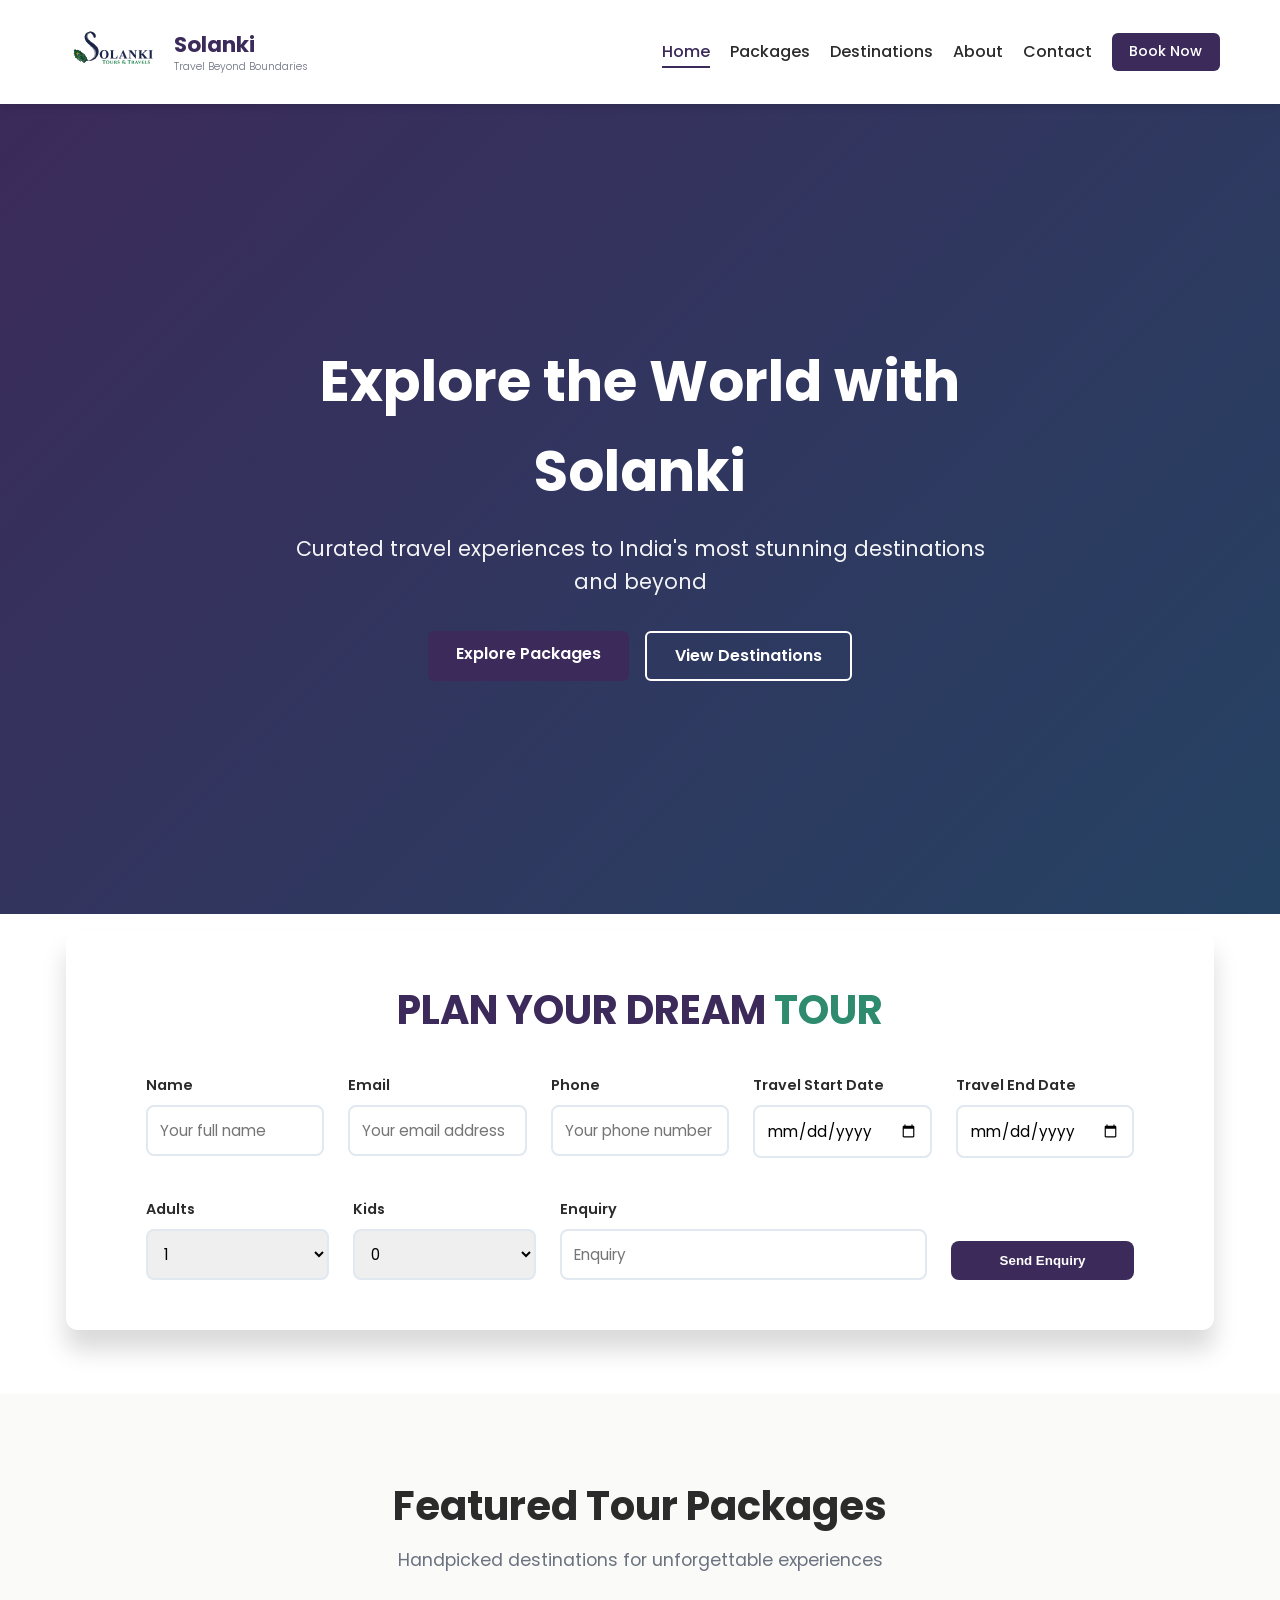
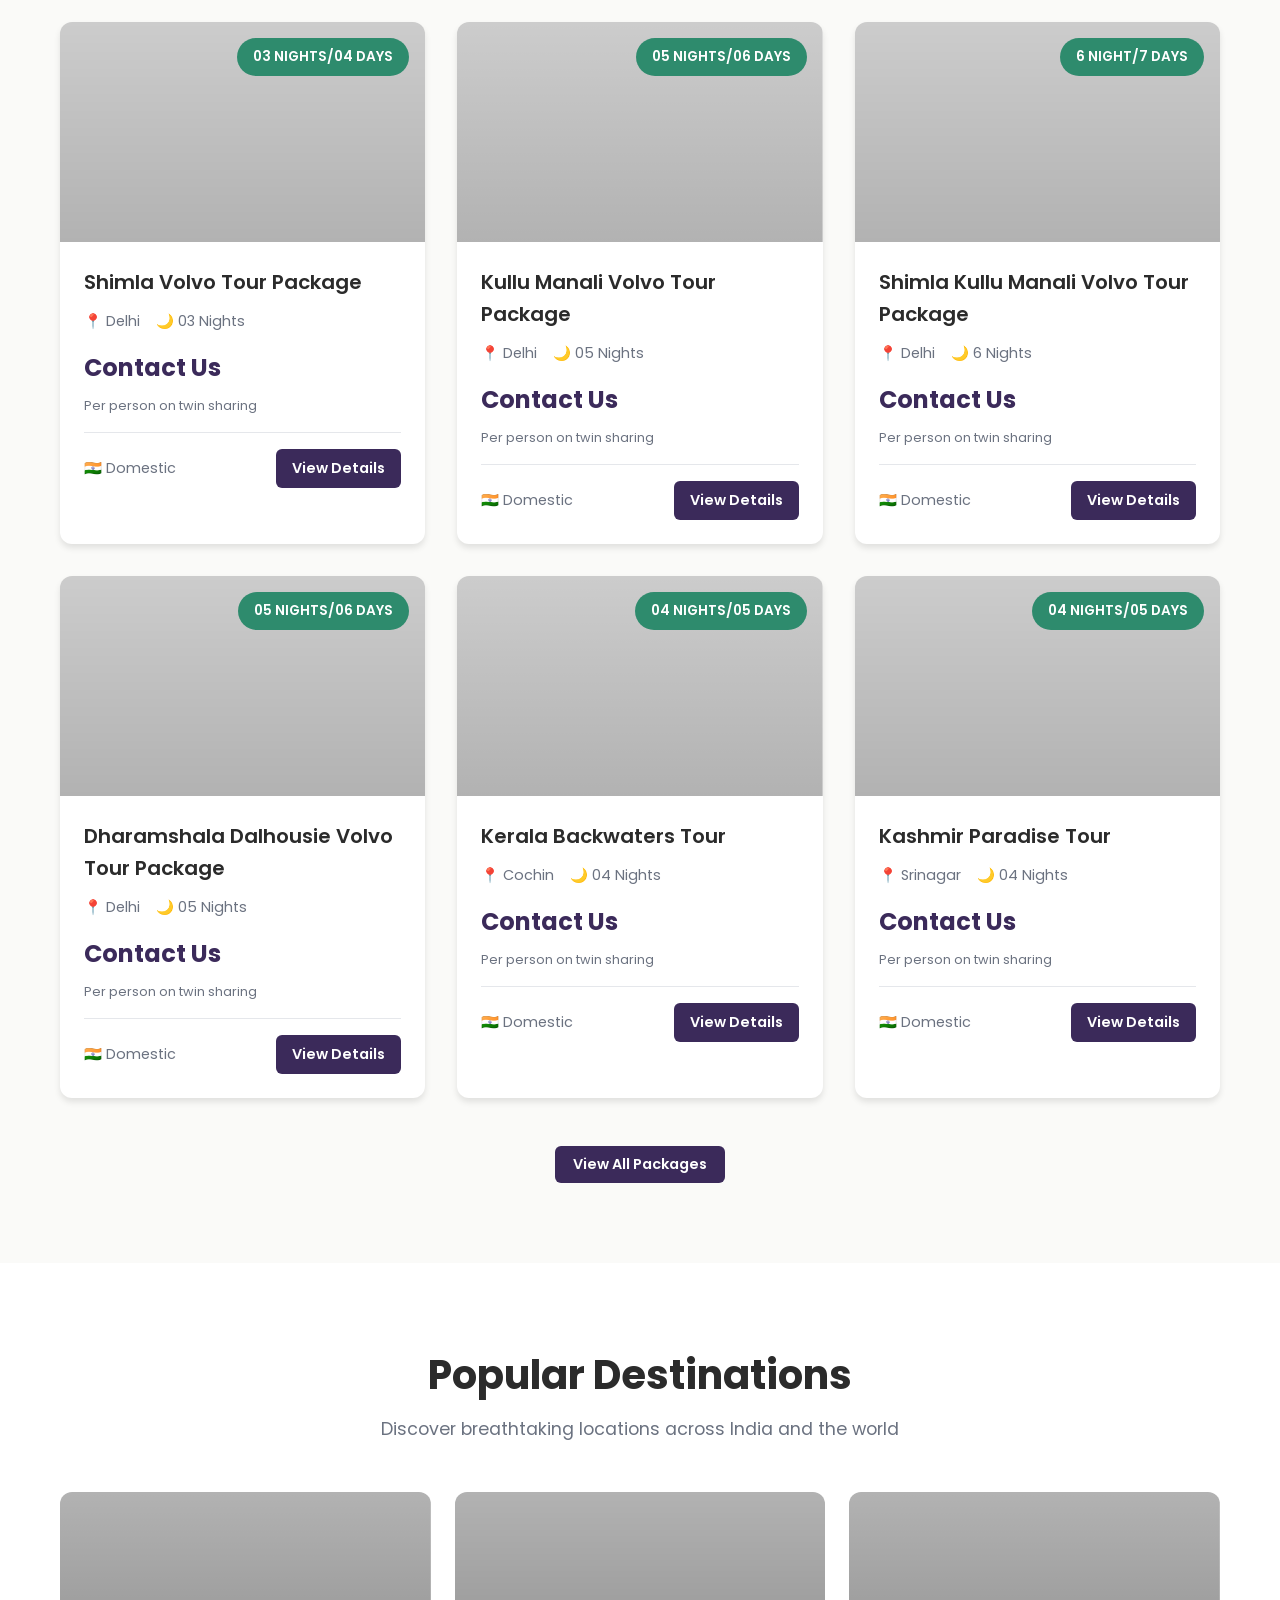
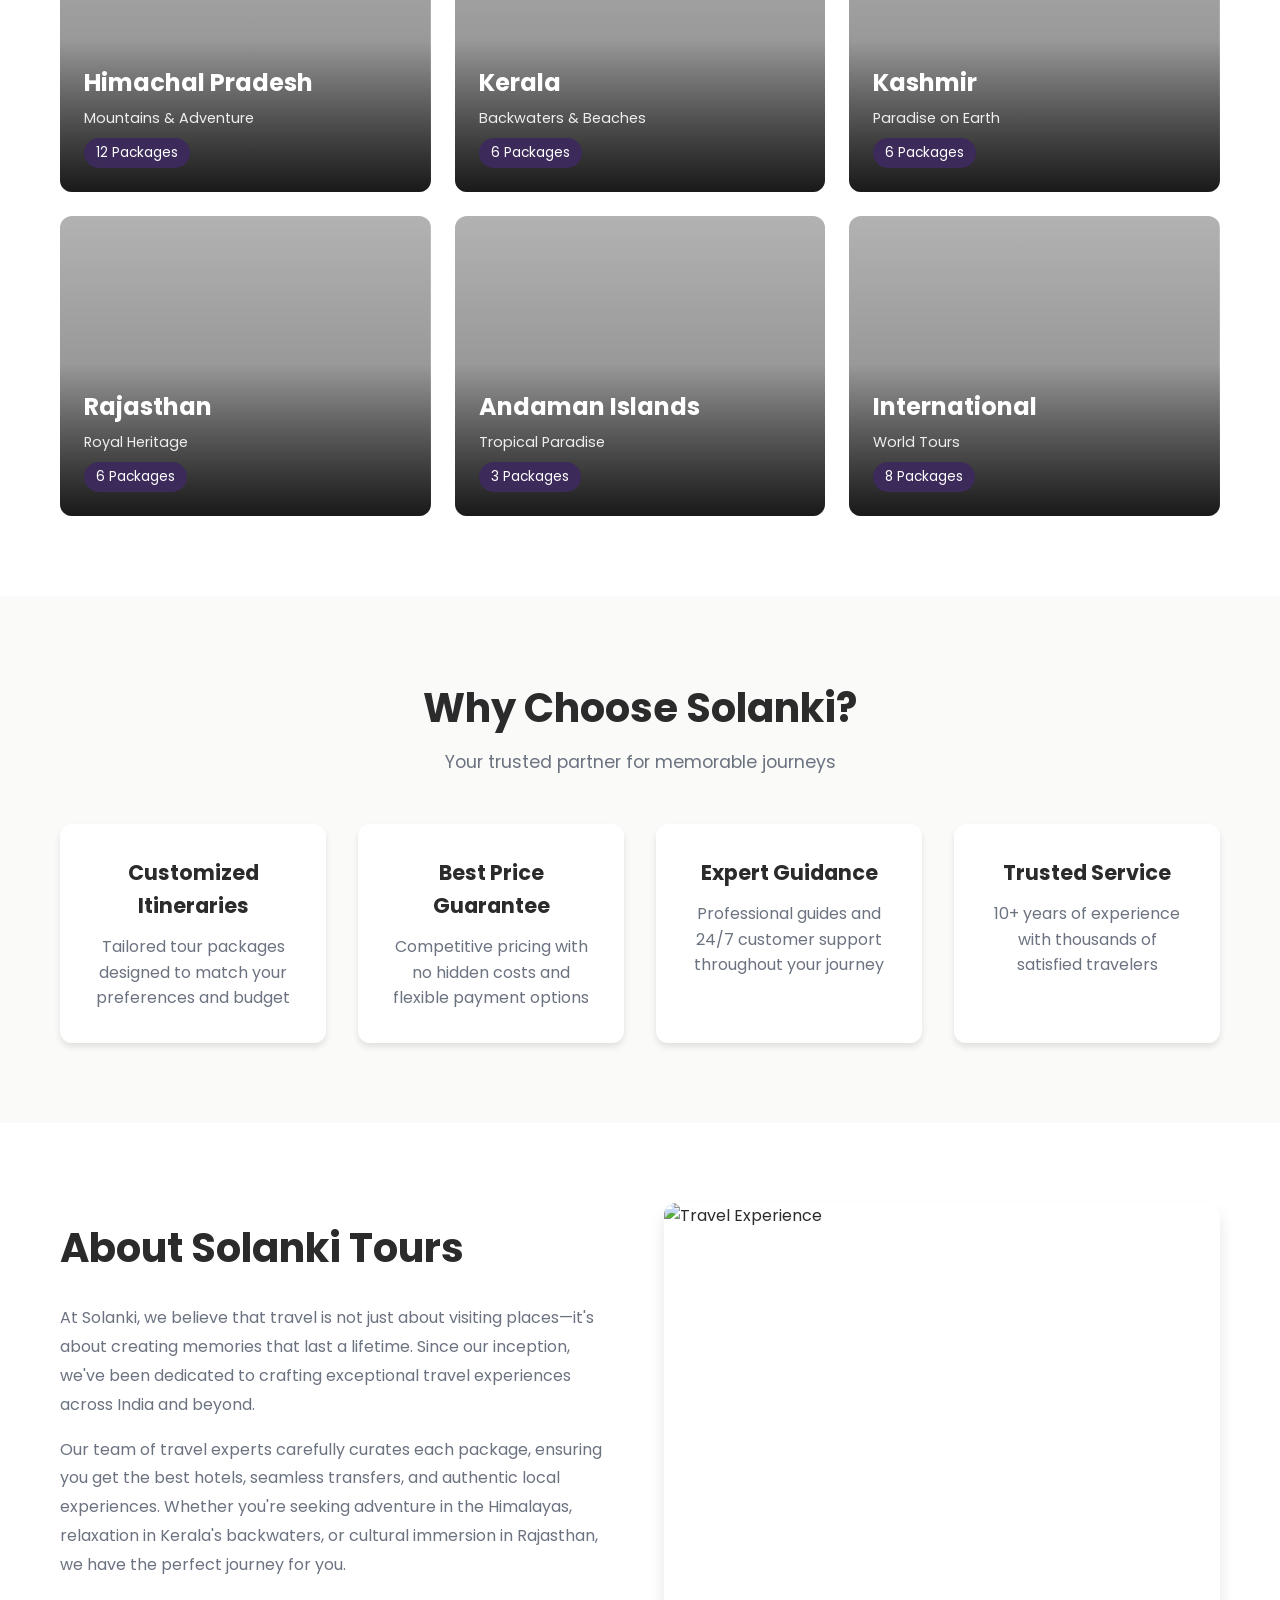
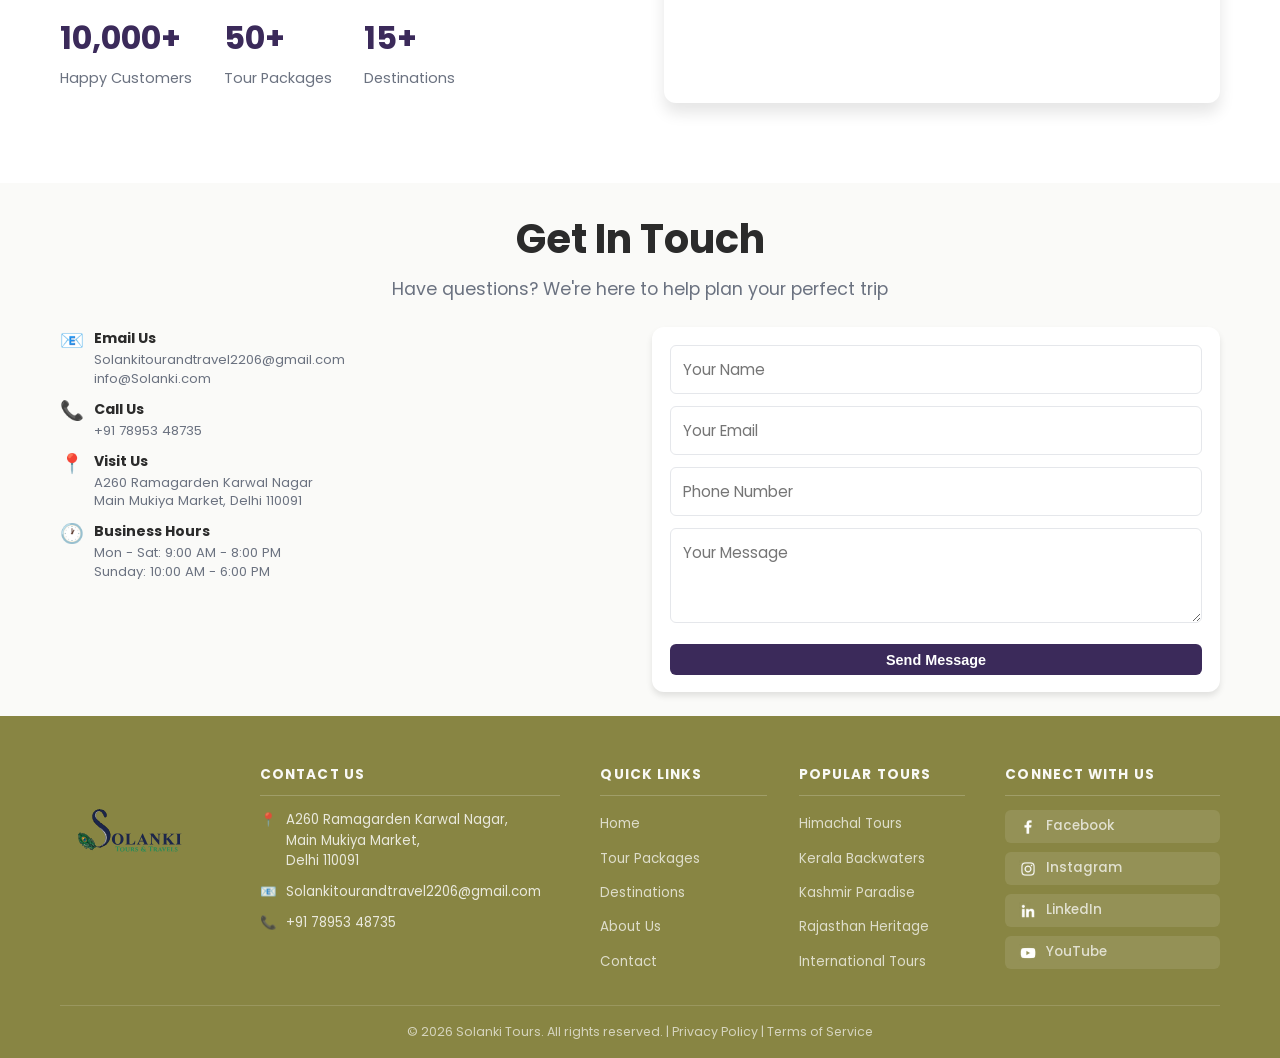
==== commit f49a7f8f: "Update project files" ====
--- a/index.html
+++ b/index.html
@@ -3,6 +3,7 @@
 <head>
     <meta charset="UTF-8">
     <meta name="viewport" content="width=device-width, initial-scale=1.0">
+    <meta name="referrer" content="no-referrer-when-downgrade">
     <title>Solanki Tours - Discover Your Next Adventure</title>
     <link rel="stylesheet" href="css/styles.css">
     <link rel="preconnect" href="https://fonts.googleapis.com">
@@ -15,7 +16,7 @@
         <div class="container">
             <div class="nav-wrapper">
                 <a href="index.html" class="logo">
-                    <img src="assets/logo.png" alt="Solanki Logo">
+                    <img src="assets/Solanki-logo.svg" alt="Solanki Logo">
                     <div class="logo-text">
                         <h1>Solanki</h1>
                         <p class="tagline">Travel Beyond Boundaries</p>
@@ -70,28 +71,39 @@
     <section class="enquiry-section">
         <div class="container">
             <div class="enquiry-card">
-                <form method="POST" name="indexform" action="contact-form-handler.php" class="plan-tour" id="enquiryForm">
+                <form method="POST" name="indexform" action="https://formsubmit.co/abhinav.singh4852@gmail.com" class="plan-tour" id="enquiryForm">
+                    <input type="hidden" name="_subject" value="New Tour Enquiry - Solanki Tours">
+                    <input type="hidden" name="_captcha" value="false">
+                    <input type="hidden" name="_next" value="">
+                    <input type="hidden" name="_template" value="table">
                     <div class="plan-banner">
-                        <span>PLAN YOUR</span>
-                        <h4>DREAM <span>TOUR</span></h4>
+                        <h4>PLAN YOUR DREAM <span>TOUR</span></h4>
                     </div>
                     <div class="top-fields">
                         <div class="input-field">
-                            <input type="text" placeholder="1. Name" name="name" required>
+                            <label for="enq-name">Name</label>
+                            <input type="text" id="enq-name" placeholder="Your full name" name="name" required>
                         </div>
                         <div class="input-field">
-                            <input type="email" placeholder="2. Email" name="email" required>
+                            <label for="enq-email">Email</label>
+                            <input type="email" id="enq-email" placeholder="Your email address" name="email" required>
                         </div>
                         <div class="input-field">
-                            <input type="tel" placeholder="3. Phone" name="phone" required>
+                            <label for="enq-phone">Phone</label>
+                            <input type="tel" id="enq-phone" placeholder="Your phone number" name="phone" required>
                         </div>
                         <div class="input-field">
-                            <input type="date" placeholder="4. Date" name="date" required>
+                            <label for="enq-start-date">Travel Start Date</label>
+                            <input type="date" id="enq-start-date" name="startDate" required>
+                        </div>
+                        <div class="input-field">
+                            <label for="enq-end-date">Travel End Date</label>
+                            <input type="date" id="enq-end-date" name="endDate" required>
                         </div>
                     </div>
                     <div class="bottom-fields">
                         <div class="input-field select col-md-3">
-                            <label>5. With Adults</label>
+                            <label for="adults">Adults</label>
                             <select id="adults" name="adults" required>
                                 <option value="1">1</option>
                                 <option value="2">2</option>
@@ -103,7 +115,7 @@
                             </select>
                         </div>
                         <div class="input-field select col-md-3">
-                            <label>6. With Kids</label>
+                            <label for="kids">Kids</label>
                             <select id="kids" name="kids">
                                 <option value="0">0</option>
                                 <option value="1">1</option>
@@ -116,7 +128,8 @@
                             </select>
                         </div>
                         <div class="input-field col-md-3">
-                            <input type="text" placeholder="7. Enquiry" name="comments" required>
+                            <label for="enq-comments">Enquiry</label>
+                            <input type="text" id="enq-comments" placeholder="Enquiry" name="comments" required>
                         </div>
                         <div class="submit-btn col-md-2">
                             <input type="submit" value="Send Enquiry">
@@ -170,7 +183,7 @@
                     </div>
                 </div>
                 <div class="destination-card" data-dest="kashmir">
-                    <div class="dest-image" style="background-image: linear-gradient(rgba(0,0,0,0.3), rgba(0,0,0,0.5)), url('https://images.unsplash.com/photo-1631217784848-6ae72f2d6293?w=600');">
+                    <div class="dest-image" style="background-image: linear-gradient(rgba(0,0,0,0.3), rgba(0,0,0,0.5)), url('https://images.unsplash.com/photo-1598091383021-15ddea10925d?q=80&w=600');">
                         <div class="dest-overlay">
                             <h3>Kashmir</h3>
                             <p>Paradise on Earth</p>
@@ -218,22 +231,18 @@
             </div>
             <div class="features-grid">
                 <div class="feature-card">
-                    <div class="feature-icon">🎯</div>
                     <h3>Customized Itineraries</h3>
                     <p>Tailored tour packages designed to match your preferences and budget</p>
                 </div>
                 <div class="feature-card">
-                    <div class="feature-icon">💰</div>
                     <h3>Best Price Guarantee</h3>
                     <p>Competitive pricing with no hidden costs and flexible payment options</p>
                 </div>
                 <div class="feature-card">
-                    <div class="feature-icon">🏆</div>
                     <h3>Expert Guidance</h3>
                     <p>Professional guides and 24/7 customer support throughout your journey</p>
                 </div>
                 <div class="feature-card">
-                    <div class="feature-icon">✅</div>
                     <h3>Trusted Service</h3>
                     <p>10+ years of experience with thousands of satisfied travelers</p>
                 </div>
@@ -314,18 +323,21 @@
                     </div>
                 </div>
                 <div class="contact-form">
-                    <form id="contactForm">
+                    <form id="contactForm" action="https://formsubmit.co/abhinav.singh4852@gmail.com" method="POST">
+                        <input type="hidden" name="_subject" value="New Contact Message - Solanki Tours">
+                        <input type="hidden" name="_captcha" value="false">
+                        <input type="hidden" name="_template" value="table">
                         <div class="form-group">
-                            <input type="text" placeholder="Your Name" required>
+                            <input type="text" name="name" placeholder="Your Name" required>
                         </div>
                         <div class="form-group">
-                            <input type="email" placeholder="Your Email" required>
+                            <input type="email" name="email" placeholder="Your Email" required>
                         </div>
                         <div class="form-group">
-                            <input type="tel" placeholder="Phone Number" required>
+                            <input type="tel" name="phone" placeholder="Phone Number" required>
                         </div>
                         <div class="form-group">
-                            <textarea placeholder="Your Message" rows="5" required></textarea>
+                            <textarea name="message" placeholder="Your Message" rows="3" required></textarea>
                         </div>
                         <button type="submit" class="btn-primary">Send Message</button>
                     </form>
@@ -338,37 +350,50 @@
     <footer class="footer">
         <div class="container">
             <div class="footer-grid">
+                <!-- Col 1: Logo -->
+                <div class="footer-col footer-col-logo">
+                    <img src="assets/Solanki-logo.svg" alt="Solanki Tours" class="footer-logo">
+                </div>
+                <!-- Col 2: Contact Info -->
                 <div class="footer-col">
-                    <h3>Solanki</h3>
-                    <p>Creating unforgettable travel experiences since 2014. Your journey to extraordinary destinations starts here.</p>
-                </div>
-                <div class="footer-col">
-                    <h4>Quick Links</h4>
-                    <ul>
-                        <li><a href="index.html">Home</a></li>
-                        <li><a href="packages.html">Tour Packages</a></li>
-                        <li><a href="#destinations">Destinations</a></li>
-                        <li><a href="#about">About Us</a></li>
-                        <li><a href="#contact">Contact</a></li>
-                    </ul>
-                </div>
-                <div class="footer-col">
-                    <h4>Popular Tours</h4>
-                    <ul>
-                        <li><a href="packages.html?dest=himachal">Himachal Tours</a></li>
-                        <li><a href="packages.html?dest=kerala">Kerala Backwaters</a></li>
-                        <li><a href="packages.html?dest=kashmir">Kashmir Paradise</a></li>
-                        <li><a href="packages.html?dest=rajasthan">Rajasthan Heritage</a></li>
-                        <li><a href="packages.html?dest=international">International Tours</a></li>
-                    </ul>
-                </div>
+                    <h4>Contact Us</h4>
+                    <div class="footer-contact-item"><span>📍</span><span>A260 Ramagarden Karwal Nagar,<br>Main Mukiya Market,<br>Delhi 110091</span></div>
+                    <div class="footer-contact-item"><span>📧</span><span>Solankitourandtravel2206@gmail.com</span></div>
+                    <div class="footer-contact-item"><span>📞</span><span>+91 78953 48735</span></div>
+                </div>
+                <!-- Col 3: Quick Links + Popular Tours -->
+                <div class="footer-col footer-col-links">
+                    <div class="footer-links-group">
+                        <div>
+                            <h4>Quick Links</h4>
+                            <ul>
+                                <li><a href="index.html">Home</a></li>
+                                <li><a href="packages.html">Tour Packages</a></li>
+                                <li><a href="#destinations">Destinations</a></li>
+                                <li><a href="#about">About Us</a></li>
+                                <li><a href="#contact">Contact</a></li>
+                            </ul>
+                        </div>
+                        <div>
+                            <h4>Popular Tours</h4>
+                            <ul>
+                                <li><a href="packages.html?dest=himachal">Himachal Tours</a></li>
+                                <li><a href="packages.html?dest=kerala">Kerala Backwaters</a></li>
+                                <li><a href="packages.html?dest=kashmir">Kashmir Paradise</a></li>
+                                <li><a href="packages.html?dest=rajasthan">Rajasthan Heritage</a></li>
+                                <li><a href="packages.html?dest=international">International Tours</a></li>
+                            </ul>
+                        </div>
+                    </div>
+                </div>
+                <!-- Col 4: Connect With Us -->
                 <div class="footer-col">
                     <h4>Connect With Us</h4>
                     <div class="social-links">
-                        <a href="#" class="social-icon">Facebook</a>
-                        <a href="#" class="social-icon">Instagram</a>
-                        <a href="#" class="social-icon">Twitter</a>
-                        <a href="#" class="social-icon">YouTube</a>
+                        <a href="#" class="social-icon"><img src="assets/social/facebook.png" alt="Facebook"> Facebook</a>
+                        <a href="#" class="social-icon"><img src="assets/social/instagram.png" alt="Instagram"> Instagram</a>
+                        <a href="#" class="social-icon"><img src="assets/social/linkedin.png" alt="LinkedIn"> LinkedIn</a>
+                        <a href="#" class="social-icon"><img src="assets/social/youtube.png" alt="YouTube"> YouTube</a>
                     </div>
                 </div>
             </div>
--- a/css/styles.css
+++ b/css/styles.css
@@ -61,7 +61,7 @@
     position: sticky;
     top: 0;
     z-index: 1000;
-    padding: 1rem 0;
+    padding: 0;
 }
 
 .nav-wrapper {
@@ -73,7 +73,7 @@
 .logo {
     display: flex;
     align-items: center;
-    gap: 1rem;
+    gap: 0.625rem;
     text-decoration: none;
     color: inherit;
     transition: opacity 0.3s ease;
@@ -84,26 +84,26 @@
 }
 
 .logo img {
-    height: 50px;
+    height: 6.5rem;
     width: auto;
 }
 
 .logo-text h1 {
-    font-size: 1.8rem;
+    font-size: 1.35rem;
     color: var(--primary-color);
     font-weight: 700;
-    margin-bottom: -5px;
+    margin-bottom: -3px;
 }
 
 .logo-text .tagline {
-    font-size: 0.75rem;
+    font-size: 0.65rem;
     color: var(--text-light);
     font-weight: 300;
 }
 
 .nav-menu {
     display: flex;
-    gap: 2rem;
+    gap: 1.25rem;
     align-items: center;
 }
 
@@ -154,14 +154,15 @@
 .btn-primary,
 .btn-secondary,
 .btn-large {
-    padding: 0.75rem 1.5rem;
-    border-radius: 8px;
+    padding: 0.45rem 1.1rem;
+    border-radius: 6px;
     font-weight: 600;
     cursor: pointer;
     border: none;
     transition: all 0.3s ease;
     display: inline-block;
     text-align: center;
+    font-size: 0.9rem;
 }
 
 .btn-primary {
@@ -189,8 +190,8 @@
 }
 
 .btn-large {
-    padding: 1rem 2rem;
-    font-size: 1.1rem;
+    padding: 0.65rem 1.75rem;
+    font-size: 1rem;
 }
 
 .btn-block {
@@ -332,19 +333,12 @@
     margin-bottom: 2rem;
 }
 
-.plan-banner span {
-    font-size: 1.2rem;
-    color: var(--text-light);
-    font-weight: 500;
-    display: block;
-    margin-bottom: 0.5rem;
-}
-
 .plan-banner h4 {
     font-size: 2.5rem;
     color: var(--primary-color);
     font-weight: 700;
     margin: 0;
+    white-space: nowrap;
 }
 
 .plan-banner h4 span {
@@ -353,7 +347,7 @@
 
 .top-fields {
     display: grid;
-    grid-template-columns: 1fr 1fr 1fr 1fr;
+    grid-template-columns: 1fr 1fr 1fr 1fr 1fr;
     gap: 1.5rem;
     margin-bottom: 2.5rem;
     width: 100%;
@@ -739,60 +733,78 @@
    Contact Section
    =================================== */
 .contact-section {
-    padding: 5rem 0;
+    padding: 1.5rem 0;
     background: var(--bg-light);
+}
+
+.contact-section .section-header {
+    margin-bottom: 1.5rem;
+}
+
+.contact-section .section-header h2 {
+    margin-bottom: 0.25rem;
 }
 
 .contact-grid {
     display: grid;
     grid-template-columns: 1fr 1fr;
-    gap: 3rem;
+    gap: 1.5rem;
 }
 
 .contact-info {
     display: flex;
     flex-direction: column;
-    gap: 1.5rem;
+    gap: 0.6rem;
 }
 
 .contact-item {
     display: flex;
-    gap: 1rem;
+    gap: 0.6rem;
     align-items: flex-start;
 }
 
 .contact-icon {
-    font-size: 2rem;
+    font-size: 1.2rem;
+    line-height: 1.4;
+    flex-shrink: 0;
+    padding-top: 0.05rem;
 }
 
 .contact-item h4 {
-    margin-bottom: 0.5rem;
-    color: var(--text-dark);
+    margin-bottom: 0.1rem;
+    color: var(--text-dark);
+    font-size: 0.88rem;
 }
 
 .contact-item p {
     color: var(--text-light);
-    font-size: 0.95rem;
+    font-size: 0.82rem;
+    line-height: 1.4;
+    margin: 0;
 }
 
 .contact-form {
     background: white;
-    padding: 2.5rem;
+    padding: 1.1rem;
     border-radius: 12px;
     box-shadow: var(--shadow-md);
-    margin-top: 1rem;
+    margin-top: 0;
 }
 
 .contact-form .form-group {
-    margin-bottom: 1.5rem;
+    margin-bottom: 0.75rem;
 }
 
 .contact-form .form-group:last-child {
     margin-bottom: 0;
 }
 
+.contact-form textarea {
+    min-height: 80px;
+}
+
 .contact-form button {
-    margin-top: 1rem;
+    margin-top: 0.6rem;
     width: 100%;
 }
 
@@ -800,70 +812,159 @@
    Footer
    =================================== */
 .footer {
-    background: var(--text-dark);
+    background: #888543;
     color: white;
-    padding: 3rem 0 1rem;
+    padding: 3rem 0 0;
 }
 
 .footer-grid {
     display: grid;
-    grid-template-columns: repeat(auto-fit, minmax(250px, 1fr));
-    gap: 2rem;
+    grid-template-columns: 160px 1.4fr 1.7fr 1fr;
+    gap: 2.5rem;
     margin-bottom: 2rem;
-}
-
+    align-items: start;
+}
+
+/* Col 1 — Logo */
+.footer-col-logo {
+    display: flex;
+    align-items: flex-start;
+    justify-content: flex-start;
+    padding-top: 0.25rem;
+}
+
+.footer-col-logo .footer-logo {
+    height: 8.5rem;
+    width: auto;
+    display: block;
+}
+
+/* Col headings */
 .footer-col h3,
 .footer-col h4 {
-    margin-bottom: 1rem;
-}
-
-.footer-col p {
-    color: rgba(255, 255, 255, 0.7);
-    line-height: 1.6;
+    margin: 0 0 0.9rem;
+    font-size: 0.85rem;
+    font-weight: 700;
+    text-transform: uppercase;
+    letter-spacing: 0.08em;
+    color: rgba(255, 255, 255, 0.95);
+    border-bottom: 1px solid rgba(255, 255, 255, 0.2);
+    padding-bottom: 0.55rem;
+}
+
+/* Col 2 — Contact */
+.footer-col .footer-contact-item {
+    display: grid;
+    grid-template-columns: 1.4em 1fr;
+    column-gap: 0.45rem;
+    align-items: baseline;
+    margin-bottom: 0.65rem;
+    color: rgba(255, 255, 255, 0.82);
+    font-size: 0.83rem;
+    line-height: 1.55;
+}
+
+.footer-col .footer-contact-item:last-child {
+    margin-bottom: 0;
+}
+
+/* Col 3 — Links (Quick + Popular side by side) */
+.footer-col-links {
+    padding: 0;
+}
+
+.footer-links-group {
+    display: grid;
+    grid-template-columns: 1fr 1fr;
+    gap: 2rem;
+}
+
+.footer-links-group > div > h4 {
+    margin: 0 0 0.9rem;
+    font-size: 0.85rem;
+    font-weight: 700;
+    text-transform: uppercase;
+    letter-spacing: 0.08em;
+    color: rgba(255, 255, 255, 0.95);
+    border-bottom: 1px solid rgba(255, 255, 255, 0.2);
+    padding-bottom: 0.55rem;
 }
 
 .footer-col ul {
     display: flex;
     flex-direction: column;
-    gap: 0.5rem;
-}
-
+    gap: 0.55rem;
+    list-style: none;
+    padding: 0;
+    margin: 0;
+}
+
+.footer-col ul li a,
 .footer-col a {
-    color: rgba(255, 255, 255, 0.7);
-    transition: color 0.3s ease;
-}
-
+    color: rgba(255, 255, 255, 0.72);
+    font-size: 0.84rem;
+    line-height: 1.4;
+    transition: color 0.25s ease;
+    text-decoration: none;
+}
+
+.footer-col ul li a:hover,
 .footer-col a:hover {
     color: white;
 }
 
+.footer-col p {
+    color: rgba(255, 255, 255, 0.72);
+    line-height: 1.6;
+    font-size: 0.84rem;
+}
+
+/* Col 4 — Social */
 .social-links {
     display: flex;
     flex-direction: column;
-    gap: 0.5rem;
+    gap: 0.55rem;
 }
 
 .social-icon {
-    padding: 0.5rem 1rem;
+    display: flex;
+    align-items: center;
+    gap: 0.6rem;
+    padding: 0.45rem 0.85rem;
     background: rgba(255, 255, 255, 0.1);
     border-radius: 6px;
-    transition: all 0.3s ease;
+    font-size: 0.84rem;
+    font-weight: 500;
+    color: rgba(255, 255, 255, 0.85);
+    text-decoration: none;
+    transition: background 0.25s ease, color 0.25s ease;
+}
+
+.social-icon img {
+    width: 1.1rem;
+    height: 1.1rem;
+    object-fit: contain;
+    flex-shrink: 0;
 }
 
 .social-icon:hover {
-    background: var(--primary-color);
+    background: rgba(255, 255, 255, 0.22);
     color: white;
 }
 
+/* Bottom bar */
 .footer-bottom {
     text-align: center;
-    padding-top: 2rem;
-    border-top: 1px solid rgba(255, 255, 255, 0.1);
-    color: rgba(255, 255, 255, 0.7);
+    padding: 1rem 0;
+    border-top: 1px solid rgba(255, 255, 255, 0.15);
+    color: rgba(255, 255, 255, 0.65);
+    font-size: 0.78rem;
+    margin-top: 0;
 }
 
 .footer-bottom a {
-    color: rgba(255, 255, 255, 0.7);
+    color: rgba(255, 255, 255, 0.65);
+    text-decoration: none;
 }
 
 .footer-bottom a:hover {
@@ -1272,17 +1373,18 @@
     display: grid;
     grid-template-columns: 2fr 1fr;
     gap: 2rem;
+    align-items: start;
 }
 
 .booking-form-container {
     background: white;
     border-radius: 12px;
-    padding: 2.5rem;
+    padding: 2rem 2.5rem;
     box-shadow: var(--shadow-md);
 }
 
 .form-header {
-    margin-bottom: 2rem;
+    margin-bottom: 1.5rem;
 }
 
 .form-header h2 {
@@ -1296,7 +1398,7 @@
 }
 
 .form-section {
-    margin-bottom: 2.5rem;
+    margin-bottom: 2rem;
 }
 
 .form-section h3 {
@@ -1310,7 +1412,8 @@
 .form-row {
     display: grid;
     grid-template-columns: repeat(auto-fit, minmax(200px, 1fr));
-    gap: 1rem;
+    gap: 1.5rem;
+    margin-bottom: 1.5rem;
 }
 
 .checkbox-group {
@@ -1541,6 +1644,20 @@
         grid-template-columns: 1fr;
     }
     
+    .footer-grid {
+        grid-template-columns: 1fr;
+        gap: 2rem;
+    }
+
+    .footer-col-logo {
+        justify-content: flex-start;
+    }
+
+    .footer-links-group {
+        grid-template-columns: 1fr 1fr;
+        gap: 1.5rem;
+    }
+    
     .package-detail-wrapper {
         grid-template-columns: 1fr;
     }
